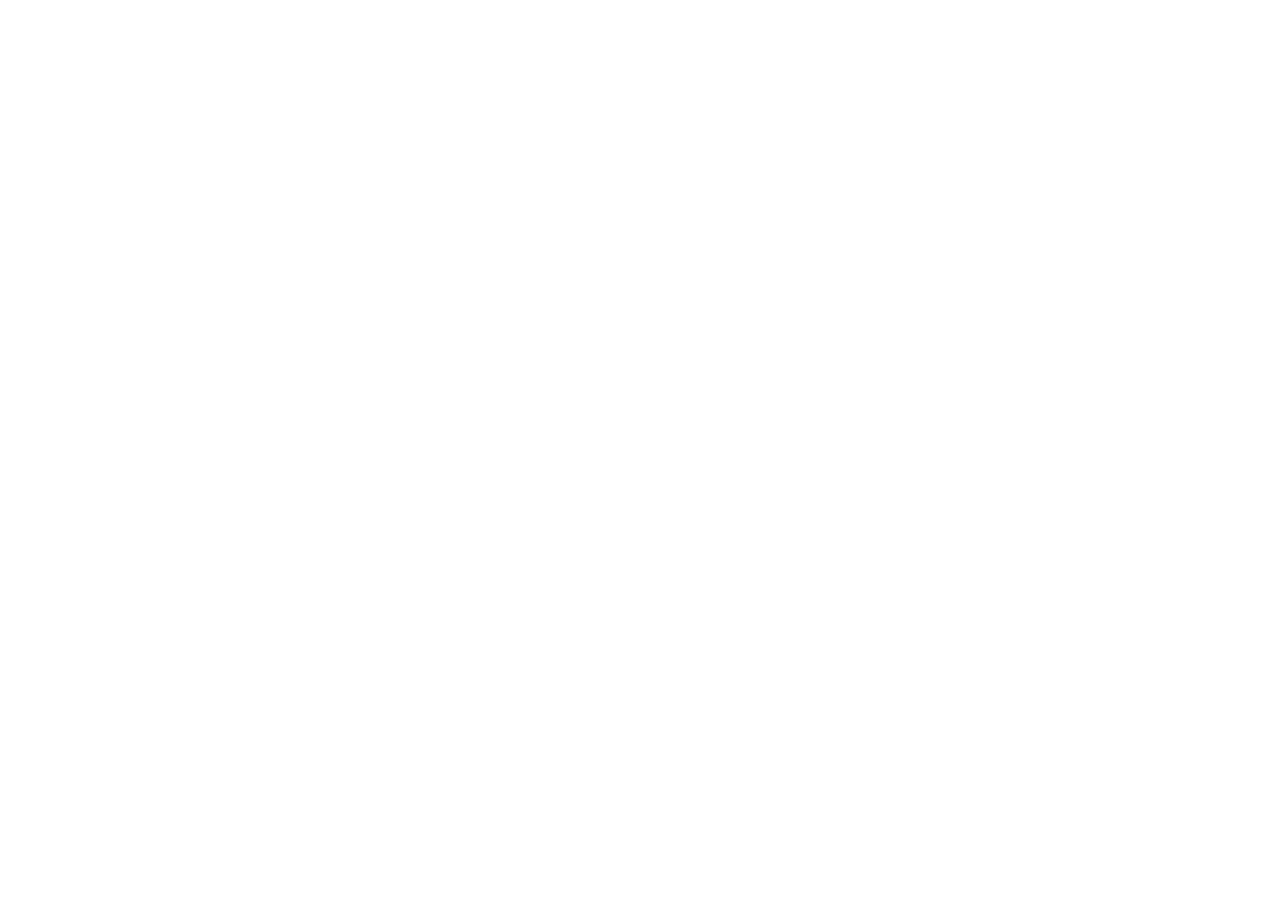
==== index.html @ 786a9e7d "Rename login.html to index.html" ====
<!DOCTYPE html>
<html lang="es">
<head>
<meta charset="utf-8">
<meta name="viewport" content="width=device-width,initial-scale=1">
<title>Foro</title>
<link rel='icon' type='image/png' href="/favicon.png">
<link rel="alternate icon" href="/favicon.ico" type="image/png" sizes="16x16">
<link rel="apple-touch-icon" href="/apple-touch-icon.png" sizes="180x180">
<link rel="mask-icon" href="/favicon.svg" color="#ffffff">
<meta name="theme-color" content="#ffffff">
<script src="/assets/js/jquery-1.8.0.min.js"></script>

<style>
			#soon-glow .soon-label {
				color: #00f0ff;
				text-shadow: 0 0 0 rgba(0, 238, 255, 0.7)
			}

			#soon-glow .soon-ring-progress {
				color: #00f0ff;
				background-color: rgba(0, 238, 255, 0.2)
			}

			#soon-glow>.soon-group {
				margin-bottom: -.5em
			}
		</style>
<script type="module" crossorigin src="/assets/js/index-9008156a.js"></script>
<link rel="modulepreload" href="/assets/js/vendor-c8db6aee.js">
<link rel="stylesheet" href="/assets/css/index-9047ca06.css">
<link rel="manifest" href="/manifest.webmanifest"></head>
<body class="c-body">
<noscript>Habilita Javascript para que este sitio funcione.</noscript>
</body>
</html>
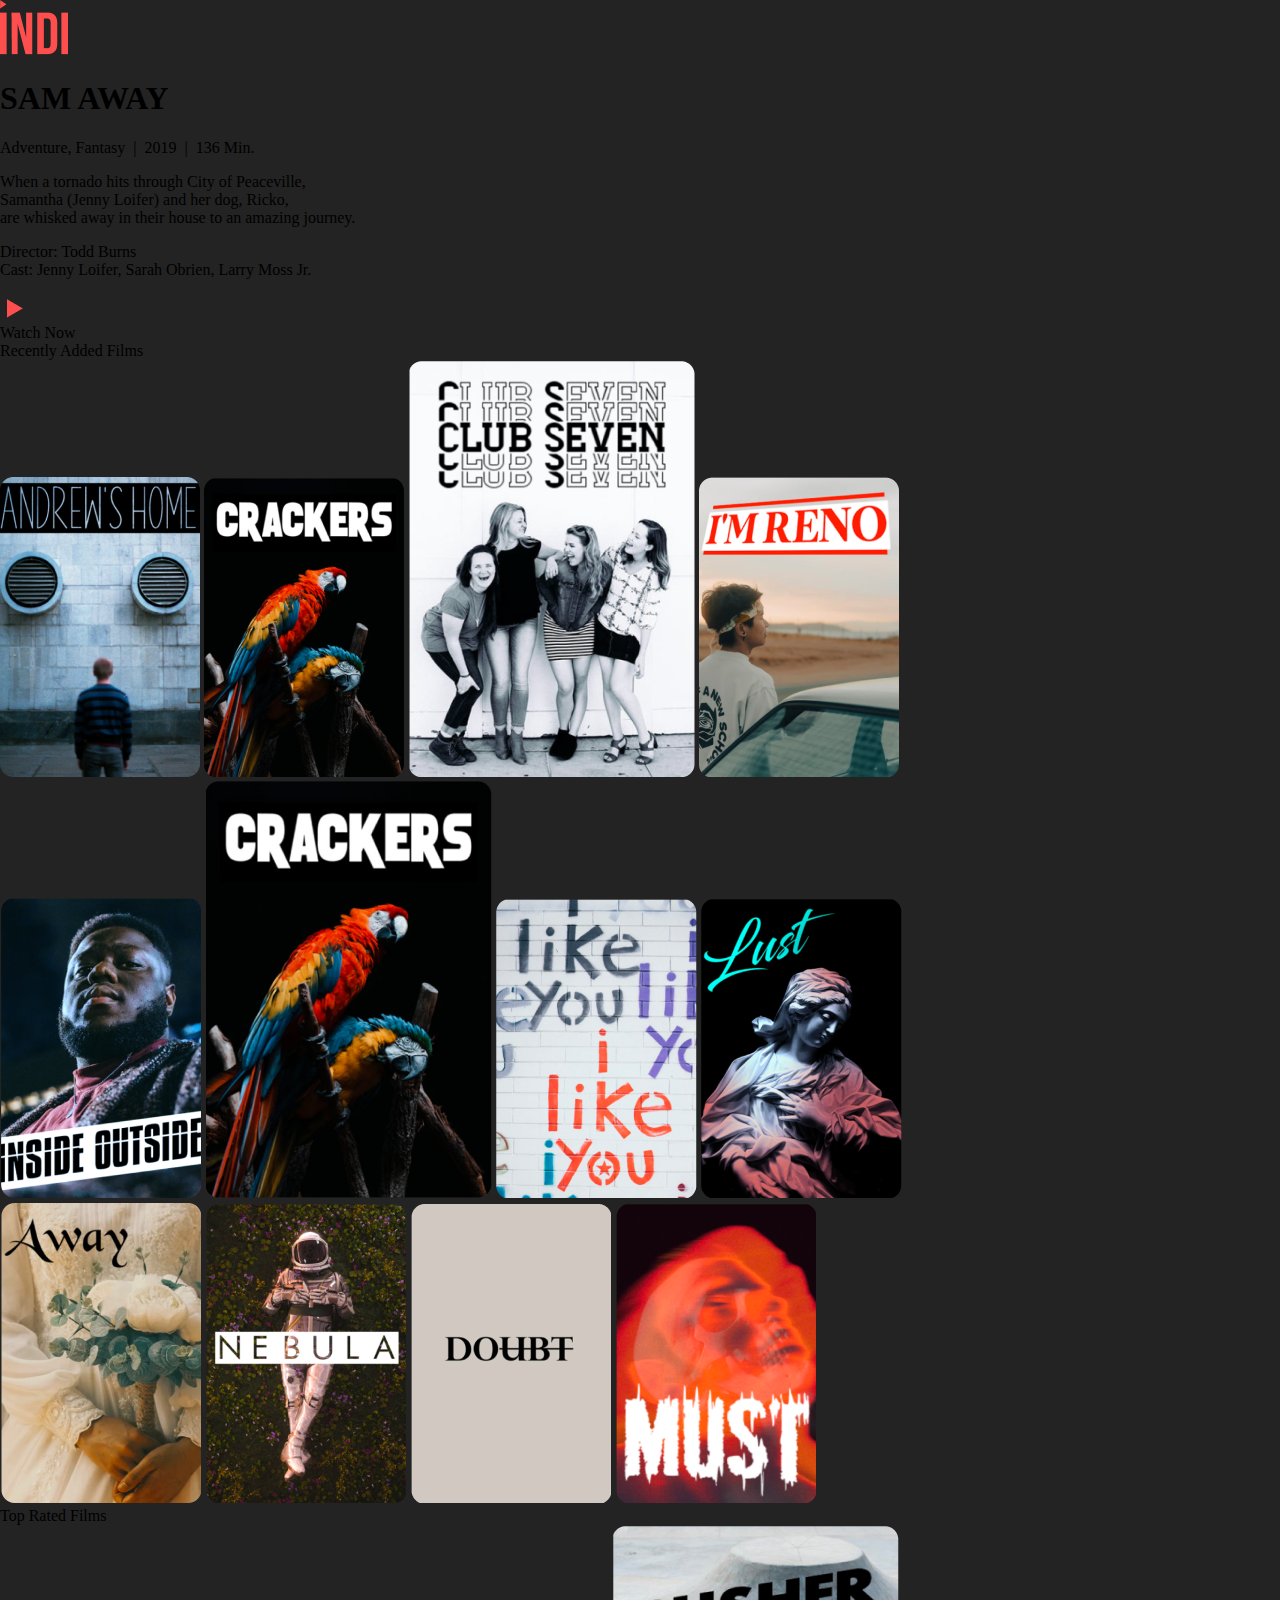
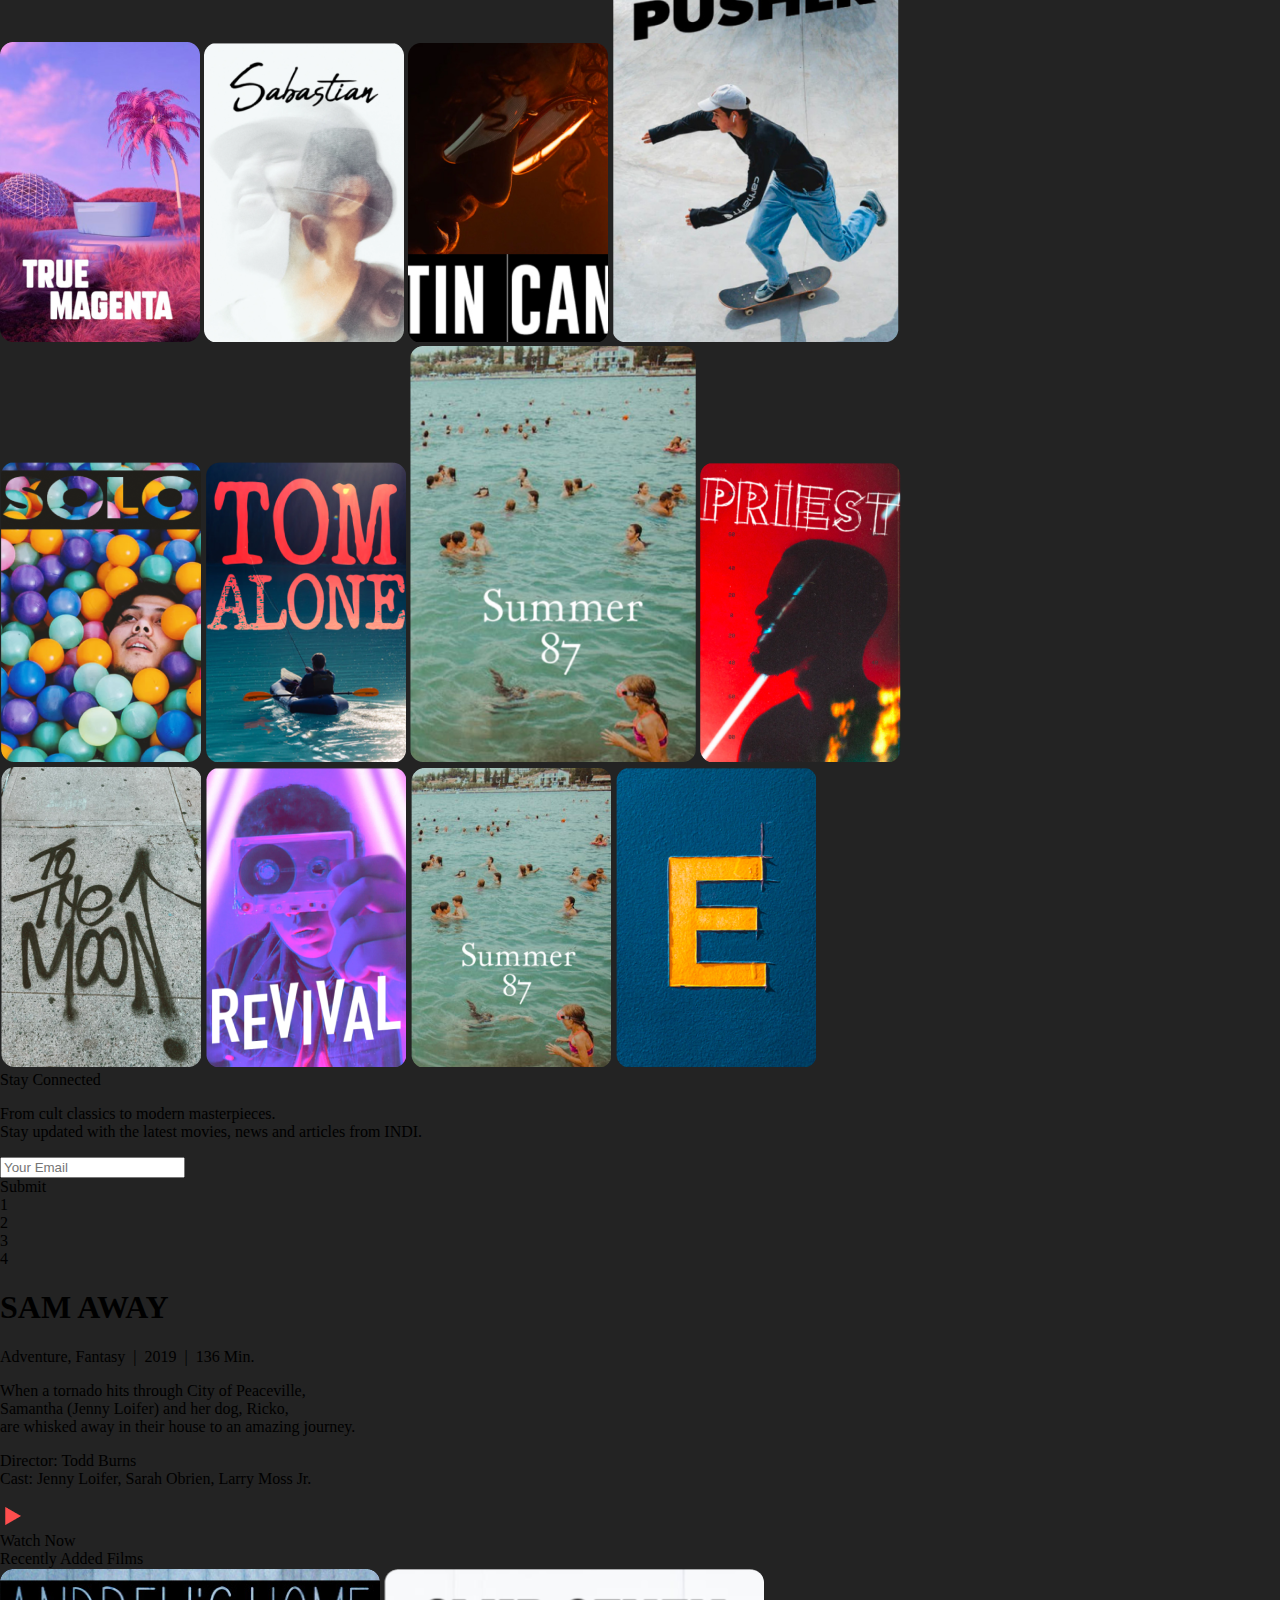
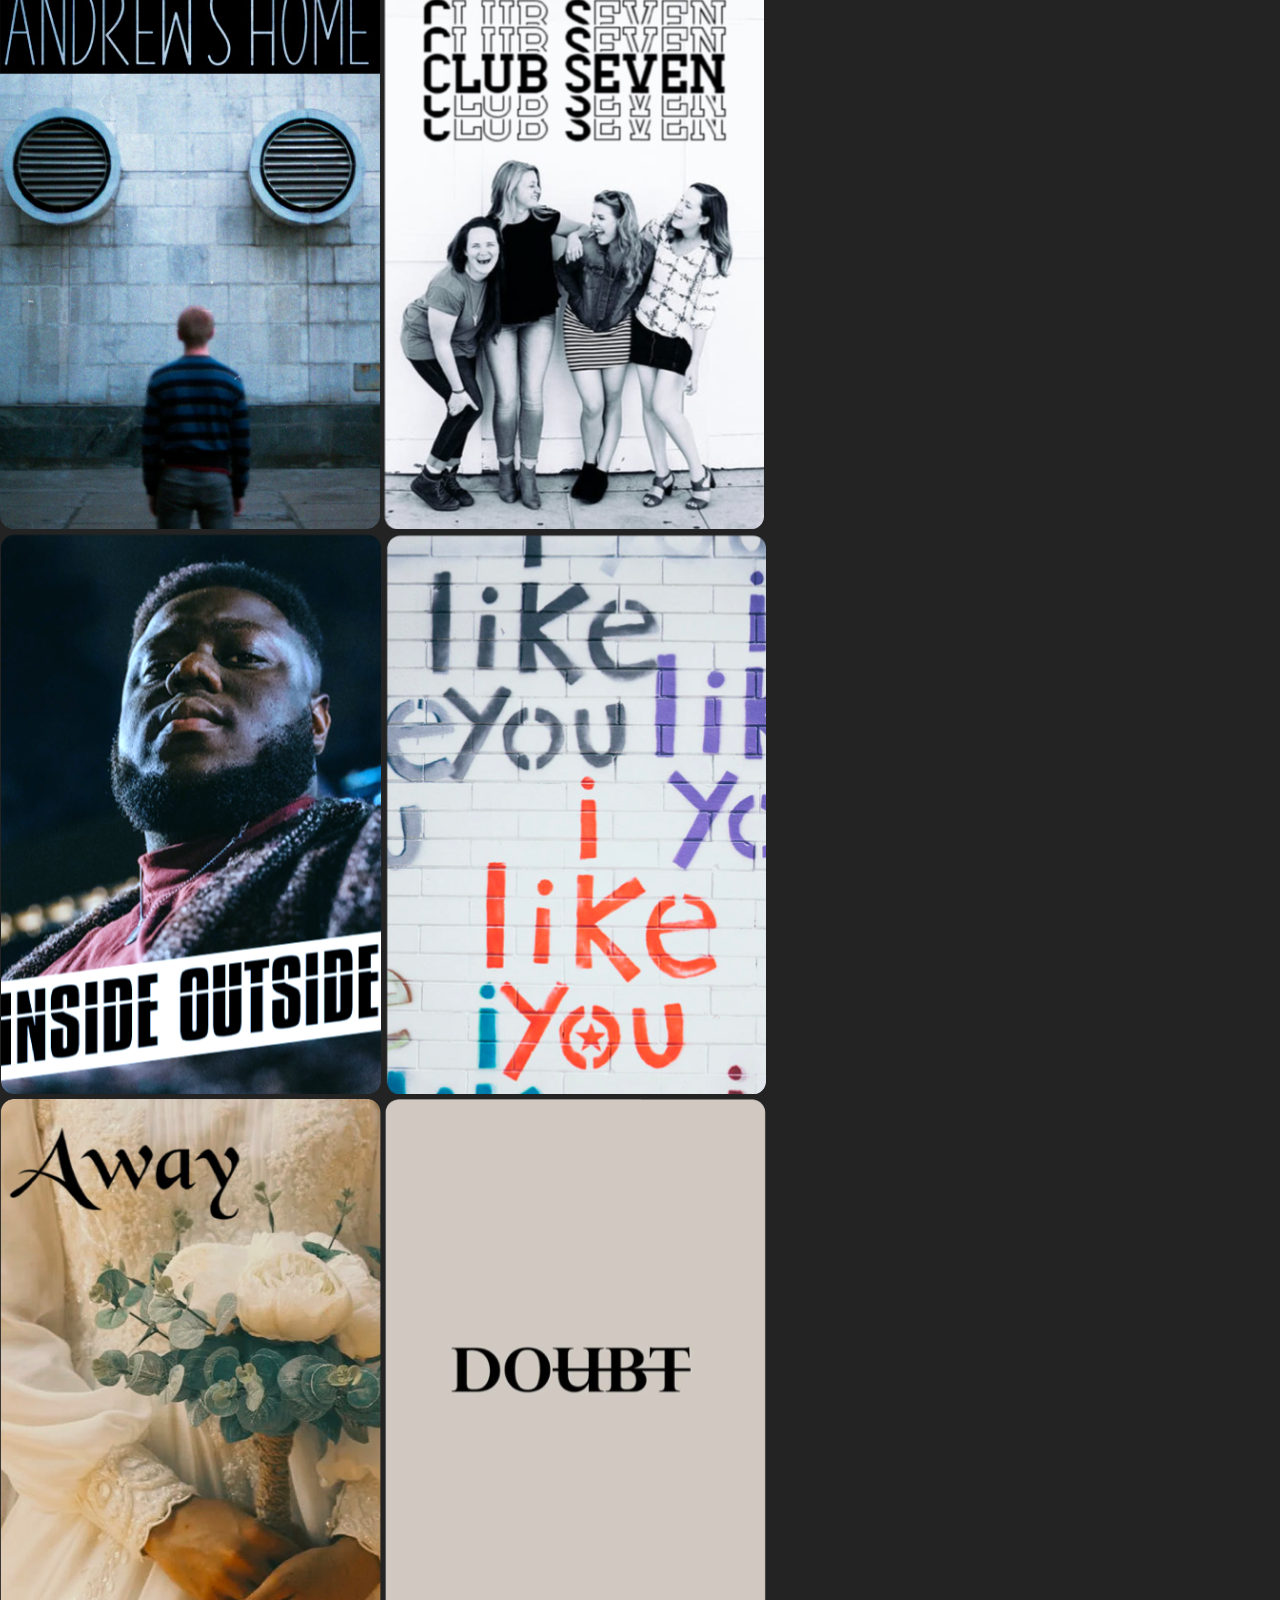
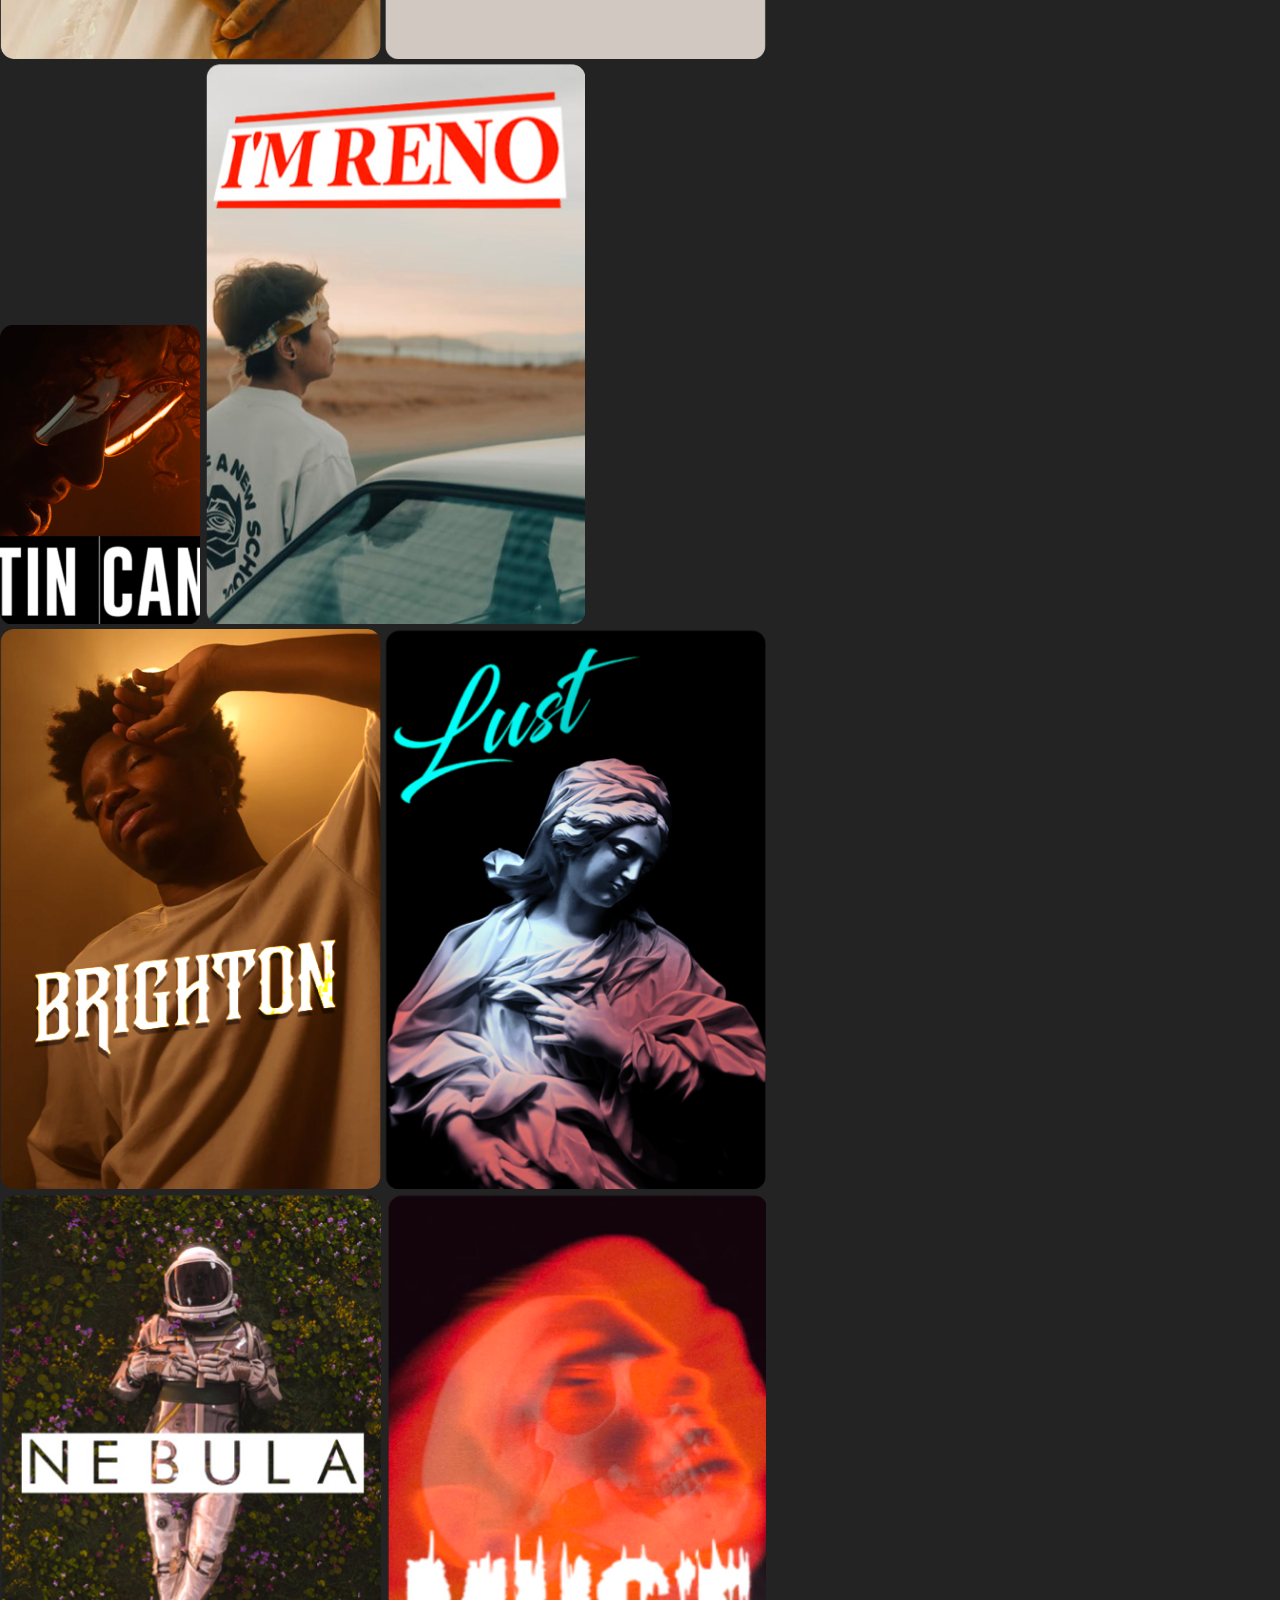
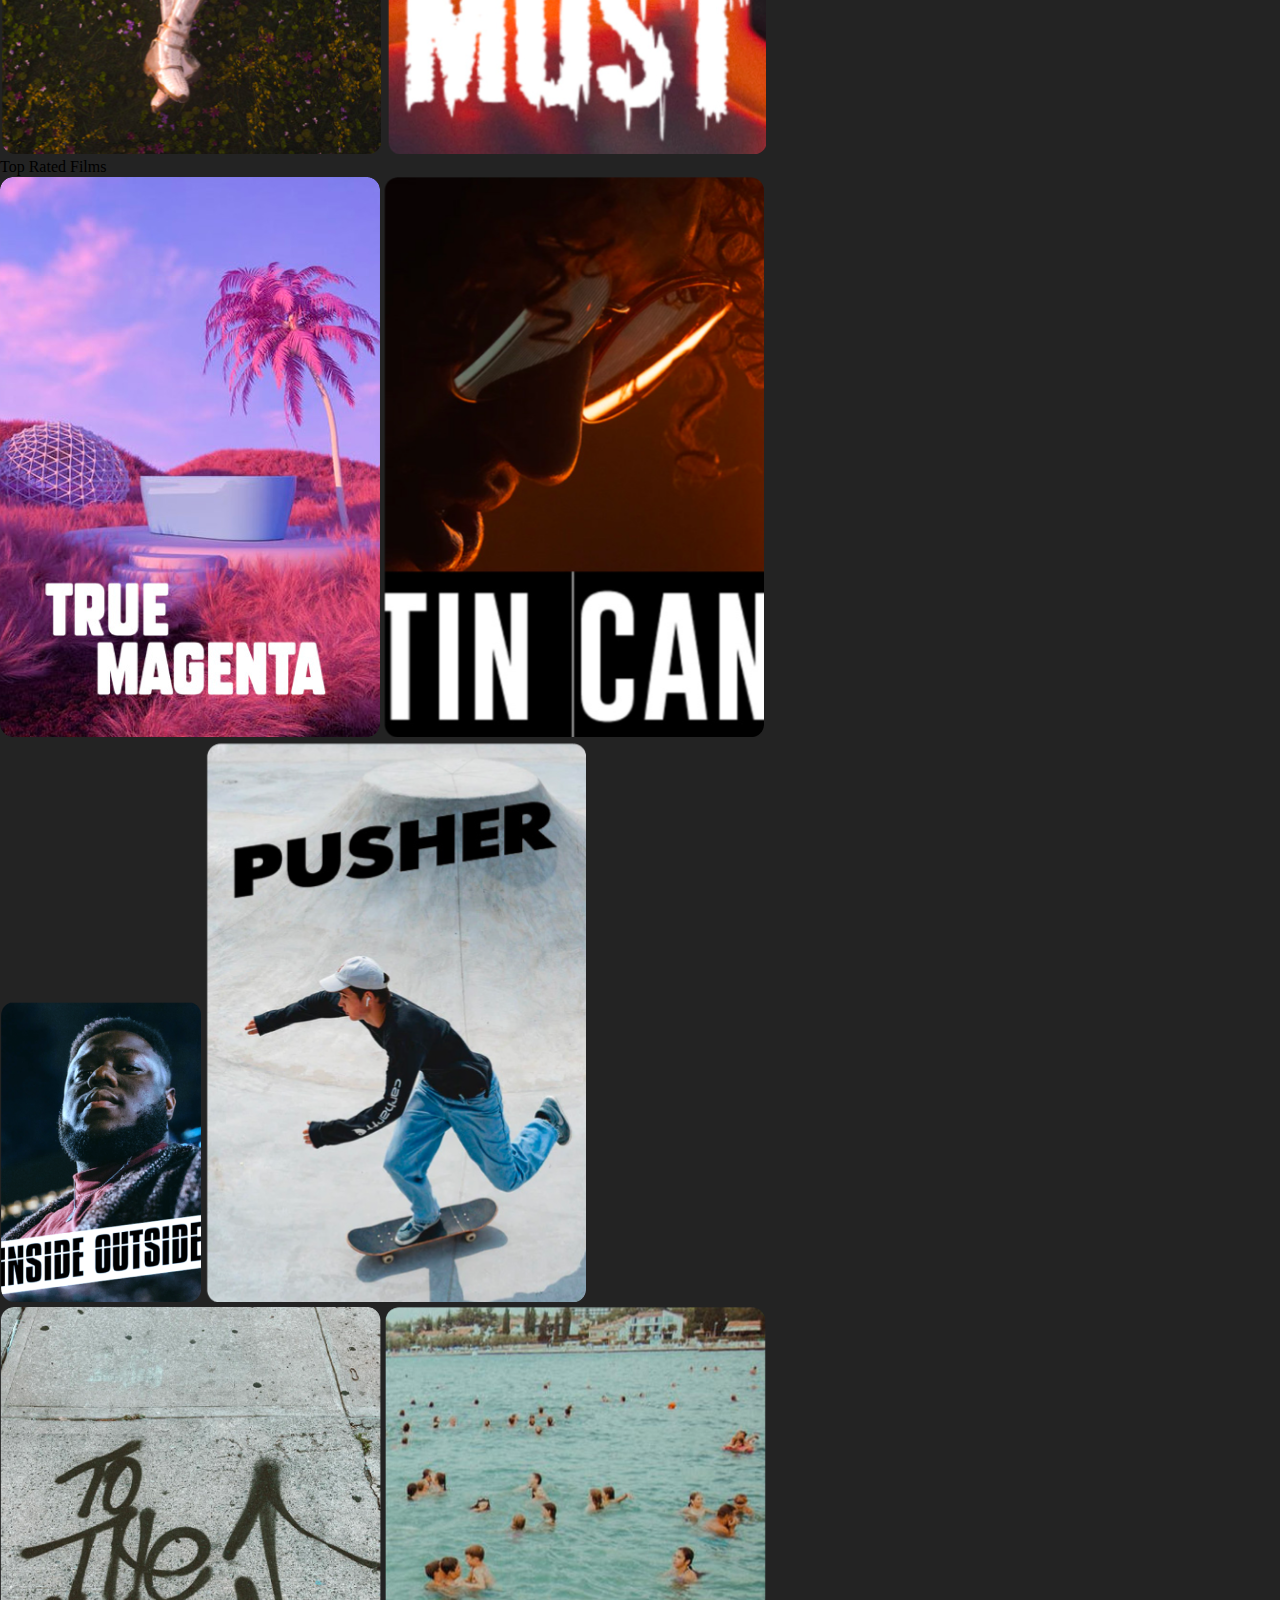
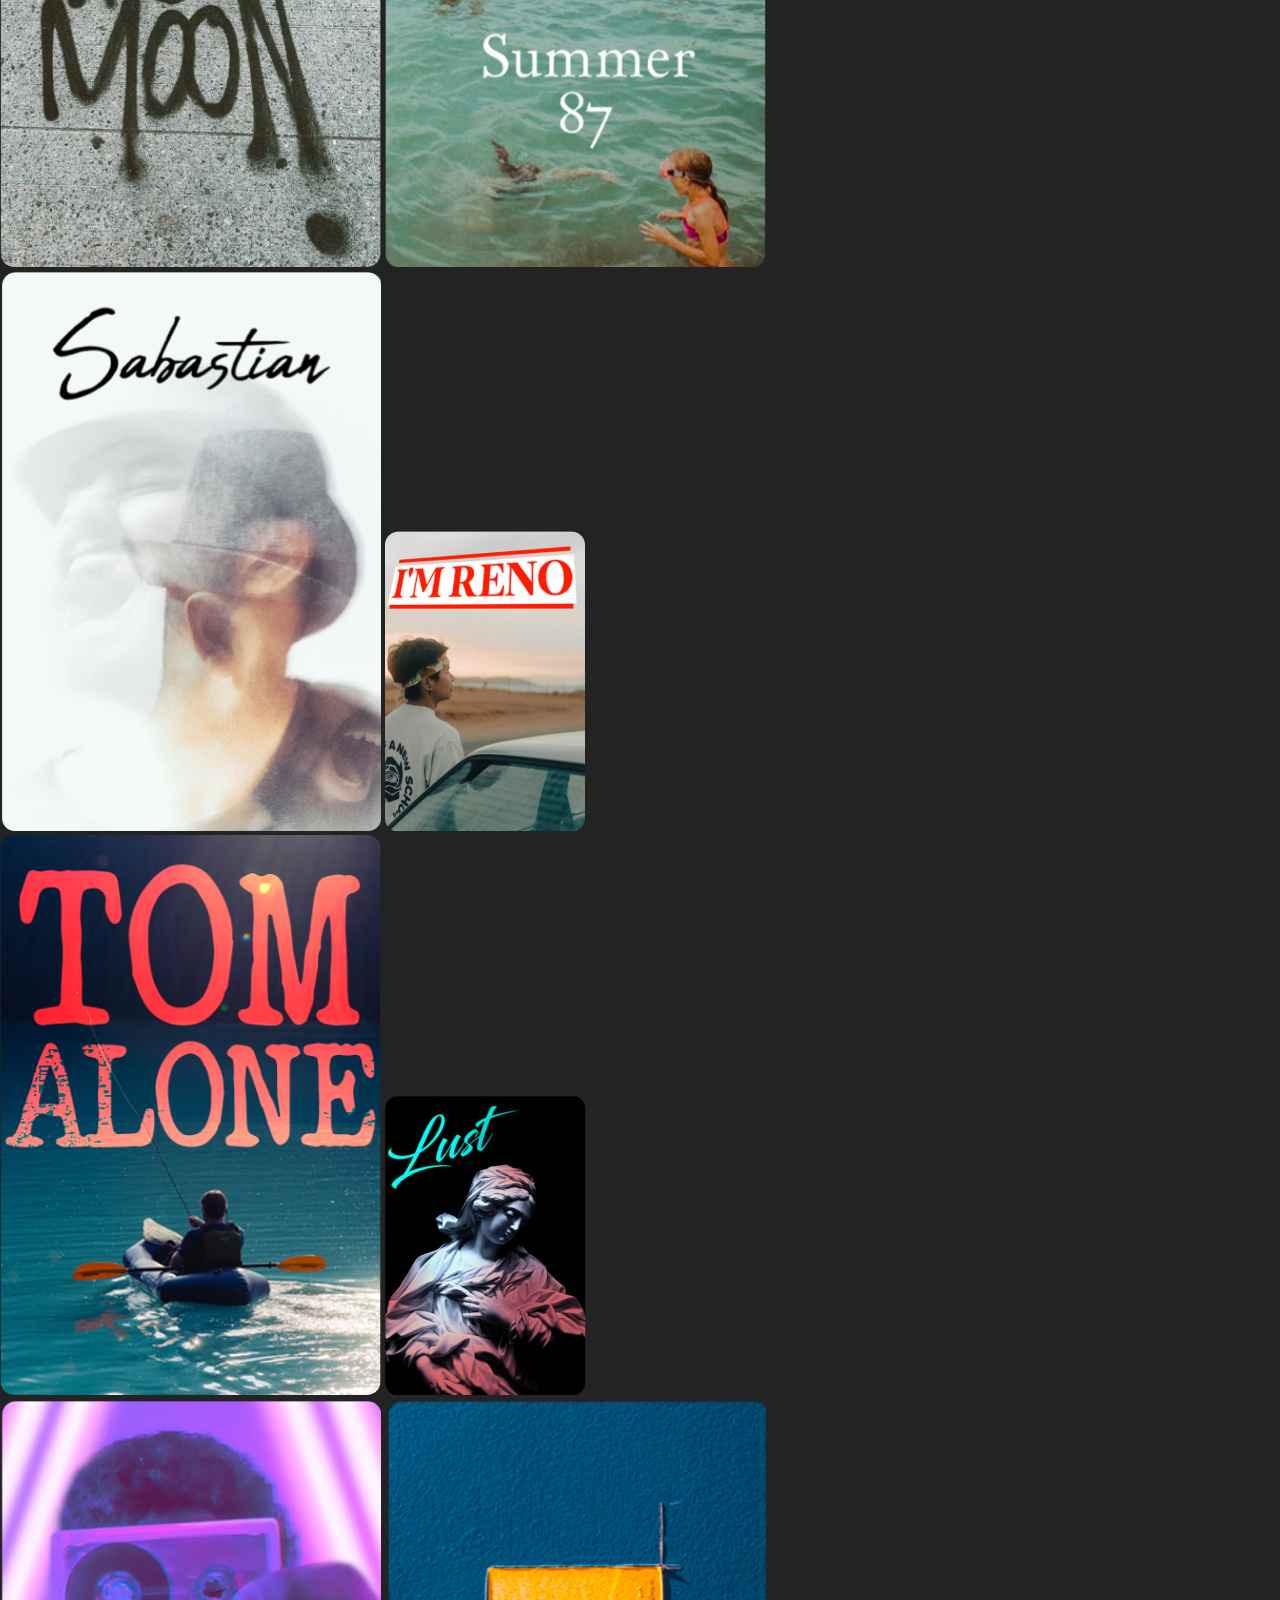
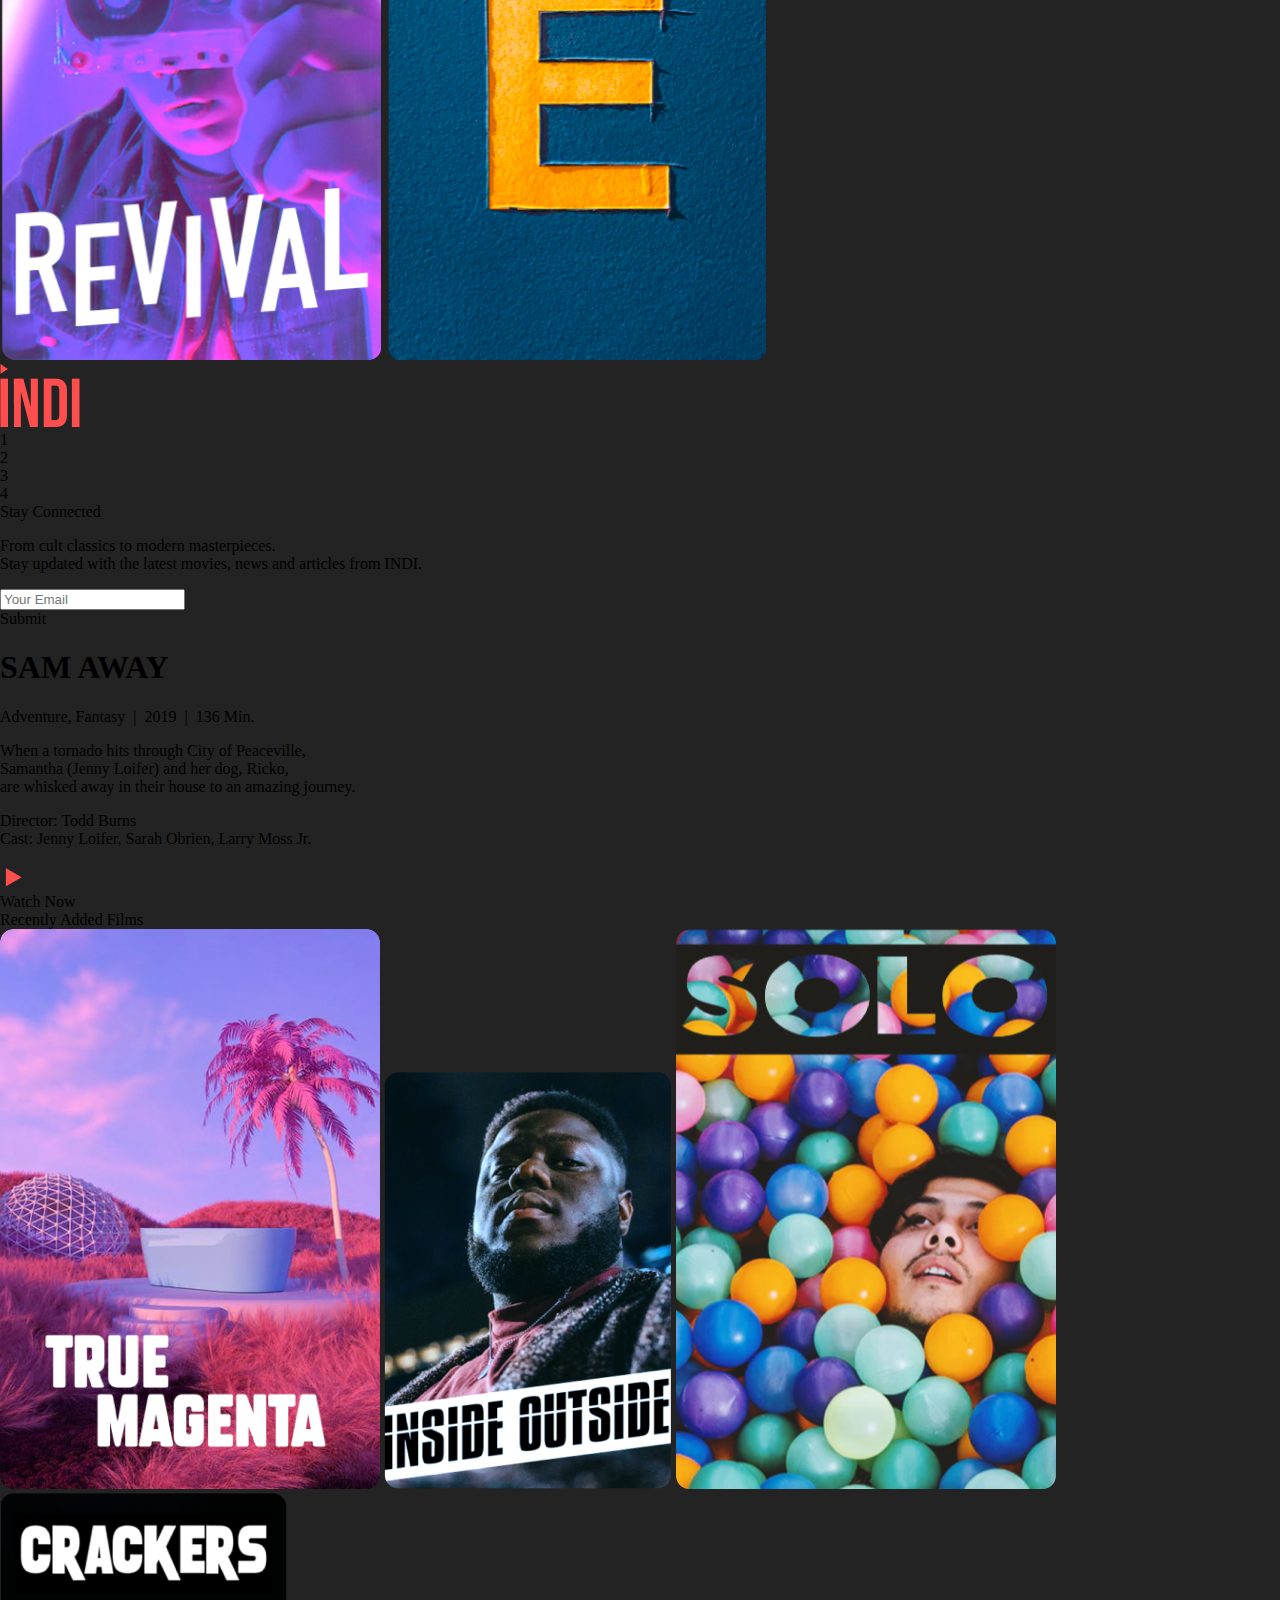
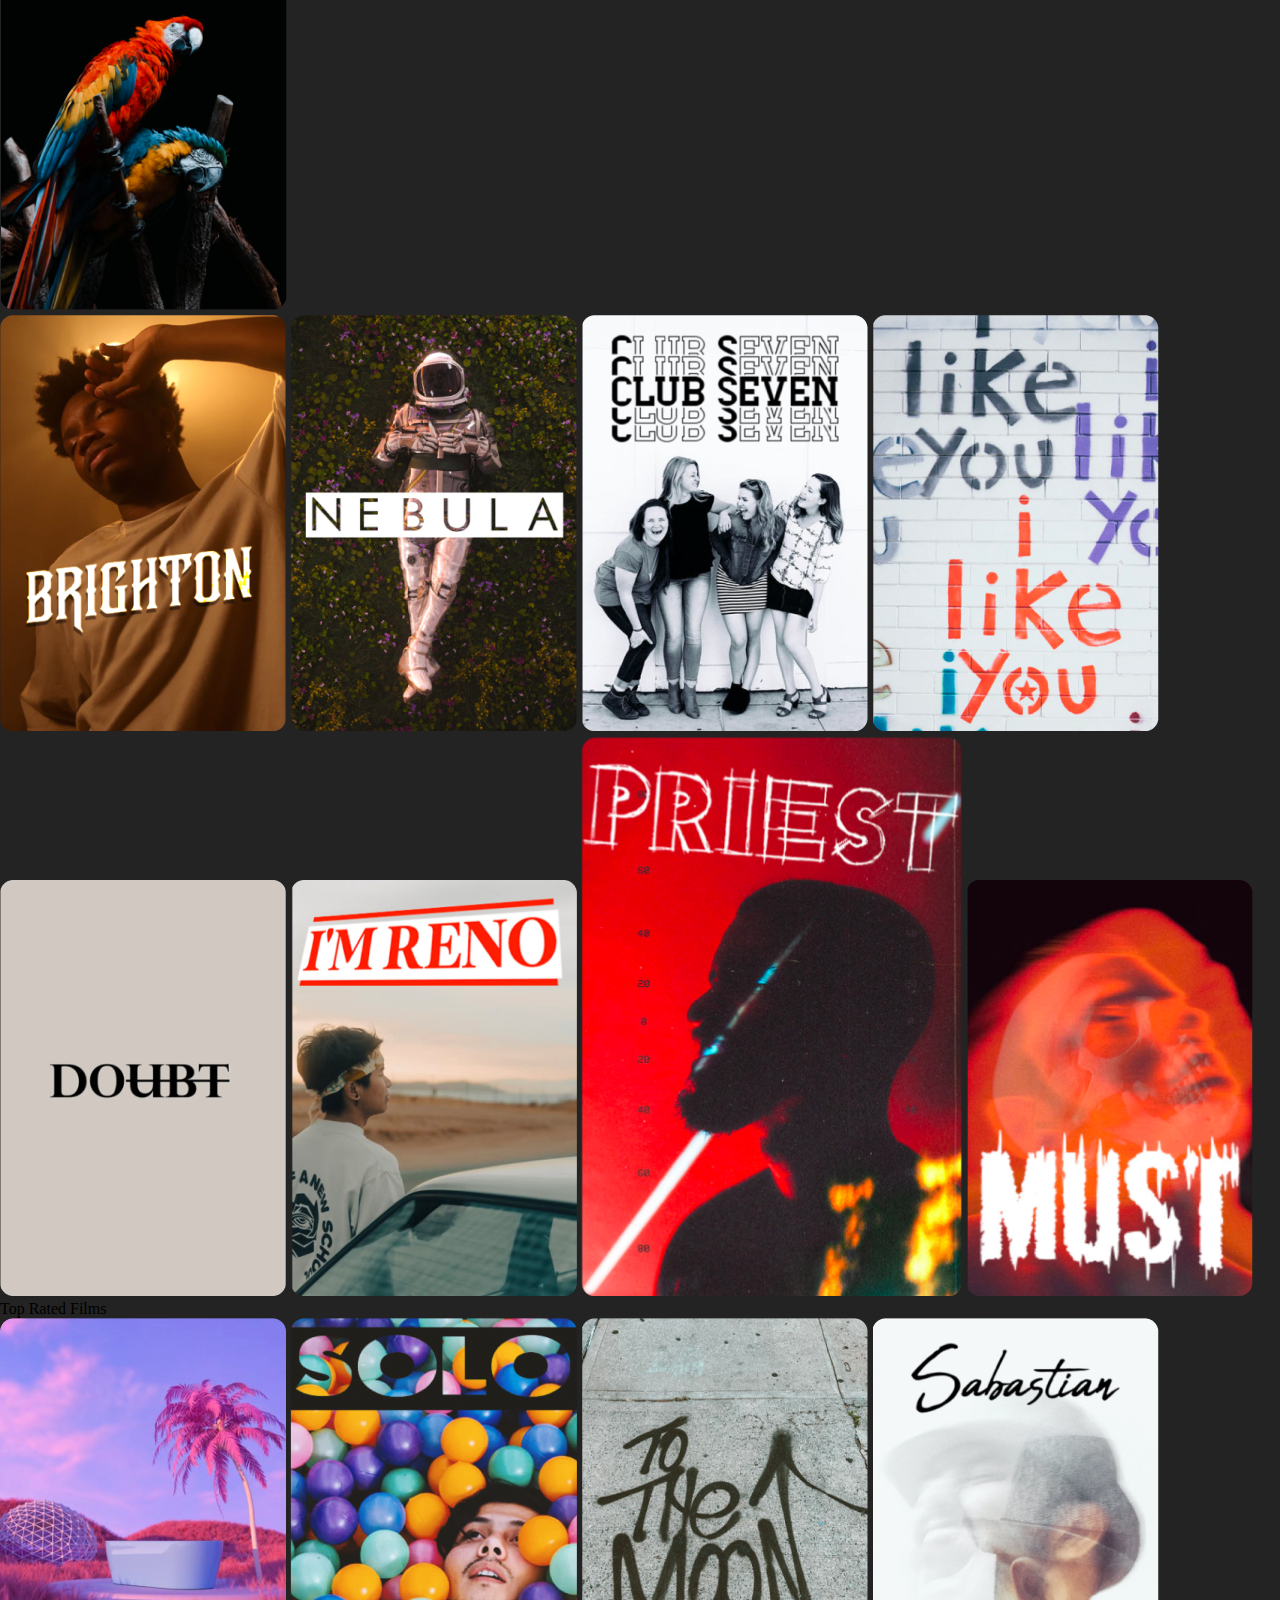
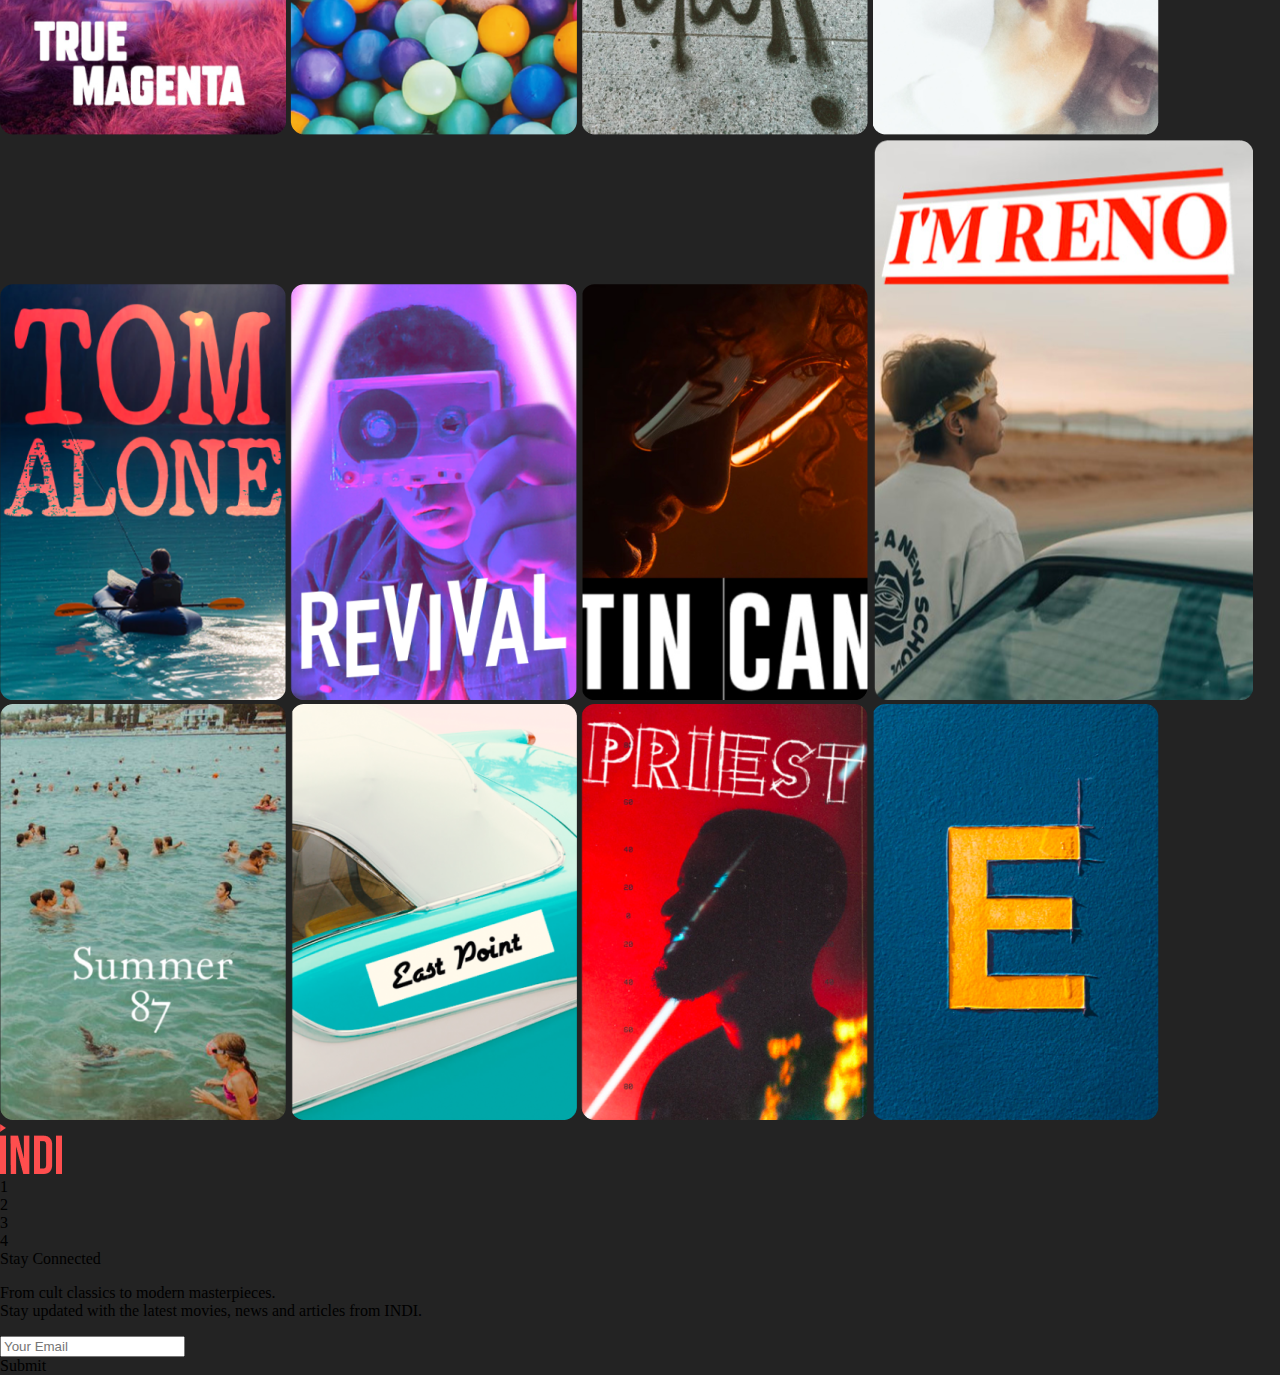
==== commit f2d110af: "Rename indi-desktop-1440.html to index.html" ====
--- a/index.html
+++ b/index.html
@@ -1,36 +1,323 @@
 <!DOCTYPE html>
-<html lang="es">
-<head>
-<meta charset="utf-8">
-<meta name="viewport" content="width=device-width,initial-scale=1">
-<title>Foro</title>
-<link rel='icon' type='image/png' href="/favicon.png">
-<link rel="alternate icon" href="/favicon.ico" type="image/png" sizes="16x16">
-<link rel="apple-touch-icon" href="/apple-touch-icon.png" sizes="180x180">
-<link rel="mask-icon" href="/favicon.svg" color="#ffffff">
-<meta name="theme-color" content="#ffffff">
-<script src="/assets/js/jquery-1.8.0.min.js"></script>
-
-<style>
-			#soon-glow .soon-label {
-				color: #00f0ff;
-				text-shadow: 0 0 0 rgba(0, 238, 255, 0.7)
-			}
-
-			#soon-glow .soon-ring-progress {
-				color: #00f0ff;
-				background-color: rgba(0, 238, 255, 0.2)
-			}
-
-			#soon-glow>.soon-group {
-				margin-bottom: -.5em
-			}
-		</style>
-<script type="module" crossorigin src="/assets/js/index-9008156a.js"></script>
-<link rel="modulepreload" href="/assets/js/vendor-c8db6aee.js">
-<link rel="stylesheet" href="/assets/css/index-9047ca06.css">
-<link rel="manifest" href="/manifest.webmanifest"></head>
-<body class="c-body">
-<noscript>Habilita Javascript para que este sitio funcione.</noscript>
-</body>
+<html>
+  <head>
+    <meta charset="utf-8" />
+    <!--<meta name=description content="This site was generated with Anima. www.animaapp.com"/>-->
+    <!-- <link rel="shortcut icon" type=image/png href="https://animaproject.s3.amazonaws.com/home/favicon.png" /> -->
+    <meta name="viewport" content="width=device-width, initial-scale=1.0, maximum-scale=1.0" />
+    <link rel="shortcut icon" type="image/png" href="https://animaproject.s3.amazonaws.com/home/favicon.png" />
+    <meta name="og:type" content="website" />
+    <meta name="twitter:card" content="photo" />
+    <link rel="stylesheet" type="text/css" href="css/indi-desktop-1440.css" />
+    <style></style>
+    <link rel="stylesheet" type="text/css" href="css/styleguide.css" />
+    <link rel="stylesheet" type="text/css" href="css/globals.css" />
+  </head>
+  <body style="margin: 0; background: #232323">
+    <input type="hidden" id="anPageName" name="page" value="indi-desktop-1440" />
+    <div class="full-project screen">
+      <div class="content">
+        <div class="main-content">
+          <div class="hero-container">
+            <div class="film-preview"><img class="indi-logo" src="img/indi-logo@2x.png" alt="indi-logo" /></div>
+            <h1 class="title-1 valign-text-middle headline---mobile-40px">SAM AWAY</h1>
+            <p class="film-info">Adventure, Fantasy&nbsp;&nbsp;|&nbsp;&nbsp;2019&nbsp;&nbsp;|&nbsp;&nbsp;136 Min.</p>
+            <p class="film-about">
+              When a tornado hits through City of Peaceville,<br />Samantha (Jenny Loifer) and her dog, Ricko, <br />are
+              whisked away in their house to an amazing journey.
+            </p>
+            <p class="film-credits">Director: Todd Burns<br />Cast: Jenny Loifer, Sarah Obrien, Larry Moss Jr.</p>
+            <div class="btn-watch">
+              <div class="watch-container">
+                <img class="btn-watch-1" src="img/btn-watch@2x.png" alt="btn-watch" />
+                <div class="watch-now valign-text-middle">Watch Now</div>
+              </div>
+            </div>
+          </div>
+          <div class="container-films-1">
+            <div class="title">Recently Added Films</div>
+            <div class="flex-row">
+              <div class="film-thumb-container">
+                <img class="film-thumb" src="img/film-thumb@2x.png" alt="film-thumb" />
+                <img class="film-thumb" src="img/film-thumb-1@2x.png" alt="film-thumb" />
+                <img class="film-thumb" src="img/film-thumb-6@2x.png" alt="film-thumb" />
+                <img class="film-thumb" src="img/film-thumb-7@2x.png" alt="film-thumb" />
+              </div>
+              <div class="film-thumb-container">
+                <img class="film-thumb-1" src="img/film-thumb-2@2x.png" alt="film-thumb" />
+                <img class="film-thumb-1" src="img/film-thumb-3@2x.png" alt="film-thumb" />
+                <img class="film-thumb" src="img/film-thumb-8@2x.png" alt="film-thumb" />
+                <img class="film-thumb" src="img/film-thumb-10@2x.png" alt="film-thumb" />
+              </div>
+              <div class="film-thumb-container">
+                <img class="film-thumb" src="img/film-thumb-4@2x.png" alt="film-thumb" />
+                <img class="film-thumb" src="img/film-thumb-5@2x.png" alt="film-thumb" />
+                <img class="film-thumb-2" src="img/film-thumb-9@2x.png" alt="film-thumb" />
+                <img class="film-thumb-2" src="img/film-thumb-11@2x.png" alt="film-thumb" />
+              </div>
+            </div>
+          </div>
+          <div class="container-films-1">
+            <div class="title">Top Rated Films</div>
+            <div class="flex-row">
+              <div class="film-thumb-container">
+                <img class="film-thumb" src="img/film-thumb-12@2x.png" alt="film-thumb" />
+                <img class="film-thumb" src="img/film-thumb-13@2x.png" alt="film-thumb" />
+                <img class="film-thumb" src="img/film-thumb-18@2x.png" alt="film-thumb" />
+                <img class="film-thumb" src="img/film-thumb-19@2x.png" alt="film-thumb" />
+              </div>
+              <div class="film-thumb-container">
+                <img class="film-thumb-1" src="img/film-thumb-14@2x.png" alt="film-thumb" />
+                <img class="film-thumb-1" src="img/film-thumb-15@2x.png" alt="film-thumb" />
+                <img class="film-thumb" src="img/film-thumb-20@2x.png" alt="film-thumb" />
+                <img class="film-thumb" src="img/film-thumb-22@2x.png" alt="film-thumb" />
+              </div>
+              <div class="film-thumb-container">
+                <img class="film-thumb" src="img/film-thumb-16@2x.png" alt="film-thumb" />
+                <img class="film-thumb" src="img/film-thumb-17@2x.png" alt="film-thumb" />
+                <img class="film-thumb-2" src="img/film-thumb-21@2x.png" alt="film-thumb" />
+                <img class="film-thumb-2" src="img/film-thumb-23@2x.png" alt="film-thumb" />
+              </div>
+            </div>
+          </div>
+        </div>
+        <div class="container-promotion">
+          <div class="title-2">Stay Connected</div>
+          <p class="paragraph">
+            From cult classics to modern masterpieces.<br />Stay updated with the latest movies, news and articles from
+            INDI.
+          </p>
+          <div class="email-input">
+            <input class="your-email" name="youremail" placeholder="Your Email" type="email" />
+            <div class="underline"></div>
+          </div>
+          <div class="btn-submit"><div class="submit valign-text-middle worksans-normal-white-14px">Submit</div></div>
+        </div>
+      </div>
+      <div class="sidebar-menu">
+        <div class="bottom-menu-icons">
+          <div class="menu-ico-mobile">
+            <div class="fav-icon valign-text-middle icons-pack-regular-normal-white-18px">1</div>
+          </div>
+          <div class="menu-ico-mobile-1 menu-ico-mobile-4">
+            <div class="fav-icon valign-text-middle icons-pack-regular-normal-white-18px">2</div>
+          </div>
+          <div class="menu-ico-mobile-2 menu-ico-mobile-4">
+            <div class="fav-icon valign-text-middle icons-pack-regular-normal-white-18px">3</div>
+          </div>
+          <div class="menu-ico-mobile-3 menu-ico-mobile-4">
+            <div class="fav-icon valign-text-middle icons-pack-regular-normal-white-18px">4</div>
+          </div>
+        </div>
+      </div>
+    </div>
+    <div class="indi-desktop-1440 screen">
+      <div class="group-7">
+        <div class="hero-container-1">
+          <h1 class="main-title valign-text-middle headline---desktop-80px">SAM AWAY</h1>
+          <p class="film-info-1">Adventure, Fantasy&nbsp;&nbsp;|&nbsp;&nbsp;2019&nbsp;&nbsp;|&nbsp;&nbsp;136 Min.</p>
+          <p class="film-about-1 worksans-light-white-15px">
+            When a tornado hits through City of Peaceville,<br />Samantha (Jenny Loifer) and her dog, Ricko, <br />are
+            whisked away in their house to an amazing journey.
+          </p>
+          <p class="film-credits-1">Director: Todd Burns<br />Cast: Jenny Loifer, Sarah Obrien, Larry Moss Jr.</p>
+          <div class="btn-watch-2">
+            <div class="watch-container-1">
+              <img class="btn-watch-3" src="img/btn-watch-1@2x.png" alt="btn-watch" />
+              <div class="watch-now-1 valign-text-middle">Watch Now</div>
+            </div>
+          </div>
+        </div>
+        <div class="container-films-1-1 container-films-1">
+          <div class="section-title">Recently Added Films</div>
+          <div class="flex-row-1">
+            <div class="film-thumb-container">
+              <img class="film-thumb-3" src="img/film-thumb-36@2x.png" alt="film-thumb" />
+              <img class="film-thumb-3" src="img/film-thumb-37@2x.png" alt="film-thumb" />
+            </div>
+            <div class="film-thumb-container-2 film-thumb-container">
+              <img class="film-thumb-3" src="img/film-thumb-38@2x.png" alt="film-thumb" />
+              <img class="film-thumb-3" src="img/film-thumb-39@2x.png" alt="film-thumb" />
+            </div>
+            <div class="film-thumb-container-2 film-thumb-container">
+              <img class="film-thumb-3" src="img/film-thumb-40@2x.png" alt="film-thumb" />
+              <img class="film-thumb-3" src="img/film-thumb-41@2x.png" alt="film-thumb" />
+            </div>
+            <div class="film-thumb-container-2 film-thumb-container">
+              <img class="film-thumb-3" src="img/film-thumb-42@2x.png" alt="film-thumb" />
+              <img class="film-thumb-3" src="img/film-thumb-43@2x.png" alt="film-thumb" />
+            </div>
+            <div class="film-thumb-container-2 film-thumb-container">
+              <img class="film-thumb-3" src="img/film-thumb-44@2x.png" alt="film-thumb" />
+              <img class="film-thumb-3" src="img/film-thumb-46@2x.png" alt="film-thumb" />
+            </div>
+            <div class="film-thumb-container-3 film-thumb-container">
+              <img class="film-thumb-3" src="img/film-thumb-45@2x.png" alt="film-thumb" />
+              <img class="film-thumb-3" src="img/film-thumb-47@2x.png" alt="film-thumb" />
+            </div>
+          </div>
+        </div>
+        <div class="container-films-1-2 container-films-1">
+          <div class="section-title">Top Rated Films</div>
+          <div class="flex-row-1">
+            <div class="film-thumb-container">
+              <img class="film-thumb-3" src="img/film-thumb-24@2x.png" alt="film-thumb" />
+              <img class="film-thumb-3" src="img/film-thumb-25@2x.png" alt="film-thumb" />
+            </div>
+            <div class="film-thumb-container-2 film-thumb-container">
+              <img class="film-thumb-3" src="img/film-thumb-26@2x.png" alt="film-thumb" />
+              <img class="film-thumb-3" src="img/film-thumb-27@2x.png" alt="film-thumb" />
+            </div>
+            <div class="film-thumb-container-2 film-thumb-container">
+              <img class="film-thumb-3" src="img/film-thumb-28@2x.png" alt="film-thumb" />
+              <img class="film-thumb-3" src="img/film-thumb-29@2x.png" alt="film-thumb" />
+            </div>
+            <div class="film-thumb-container-2 film-thumb-container">
+              <img class="film-thumb-3" src="img/film-thumb-30@2x.png" alt="film-thumb" />
+              <img class="film-thumb-3" src="img/film-thumb-31@2x.png" alt="film-thumb" />
+            </div>
+            <div class="film-thumb-container-2 film-thumb-container">
+              <img class="film-thumb-3" src="img/film-thumb-32@2x.png" alt="film-thumb" />
+              <img class="film-thumb-3" src="img/film-thumb-34@2x.png" alt="film-thumb" />
+            </div>
+            <div class="film-thumb-container-3 film-thumb-container">
+              <img class="film-thumb-3" src="img/film-thumb-33@2x.png" alt="film-thumb" />
+              <img class="film-thumb-3" src="img/film-thumb-35@2x.png" alt="film-thumb" />
+            </div>
+          </div>
+        </div>
+      </div>
+      <div class="sidebar-menu-1">
+        <img class="indi-logo-1" src="img/indi-logo-1@2x.png" alt="indi-logo" />
+        <div class="menu-ico-desktop-1 menu-ico-desktop-3">
+          <div class="search-icon valign-text-middle icons-pack-regular-normal-white-17px">1</div>
+        </div>
+        <div class="menu-ico-desktop-2 menu-ico-desktop-3">
+          <div class="search-icon valign-text-middle icons-pack-regular-normal-white-17px">2</div>
+        </div>
+        <div class="menu-ico-desktop">
+          <div class="search-icon valign-text-middle icons-pack-regular-normal-white-17px">3</div>
+        </div>
+        <div class="menu-ico-desktop">
+          <div class="search-icon valign-text-middle icons-pack-regular-normal-white-17px">4</div>
+        </div>
+      </div>
+      <div class="container-promotion-1">
+        <div class="stay-conncted">
+          <div class="stay-connected-text">
+            <div class="title-3">Stay Connected</div>
+            <p class="paragraph-1 worksans-light-white-15px">
+              From cult classics to modern masterpieces.<br />Stay updated with the latest movies, news and articles
+              from INDI.
+            </p>
+          </div>
+          <div class="stay-connected-form">
+            <div class="email-input-1">
+              <input class="email worksans-light-white-15px" name="email" placeholder="Your Email" type="email" />
+              <div class="underline-1"></div>
+            </div>
+            <div class="btn-submit-1"><div class="text worksans-normal-white-14px">Submit</div></div>
+          </div>
+        </div>
+        <div class="gif-cinema"></div>
+      </div>
+    </div>
+    <div class="indi-tablet-768 screen">
+      <div class="content-1">
+        <div class="hero-container-2">
+          <h1 class="title-5 valign-text-middle headline---tablet-50px">SAM AWAY</h1>
+          <p class="film-info-2">Adventure, Fantasy&nbsp;&nbsp;|&nbsp;&nbsp;2019&nbsp;&nbsp;|&nbsp;&nbsp;136 Min.</p>
+          <p class="film-about-2">
+            When a tornado hits through City of Peaceville,<br />Samantha (Jenny Loifer) and her dog, Ricko, <br />are
+            whisked away in their house to an amazing journey.
+          </p>
+          <p class="film-credits-2">Director: Todd Burns<br />Cast: Jenny Loifer, Sarah Obrien, Larry Moss Jr.</p>
+          <div class="btn-watch-4">
+            <div class="watch-container-2">
+              <img class="btn-watch-5" src="img/btn-watch-2@2x.png" alt="btn-watch" />
+              <div class="watch-now-2 valign-text-middle">Watch Now</div>
+            </div>
+          </div>
+        </div>
+        <div class="container-films-1-3">
+          <div class="title-4">Recently Added Films</div>
+          <div class="row">
+            <img class="film-thumb-4" src="img/film-thumb-48@2x.png" alt="film-thumb" />
+            <img class="film-thumb-5" src="img/film-thumb-49@2x.png" alt="film-thumb" />
+            <img class="film-thumb-5" src="img/film-thumb-50@2x.png" alt="film-thumb" />
+            <img class="film-thumb-6" src="img/film-thumb-51@2x.png" alt="film-thumb" />
+          </div>
+          <div class="row-1 row-6">
+            <img class="film-thumb-4" src="img/film-thumb-52@2x.png" alt="film-thumb" />
+            <img class="film-thumb-5" src="img/film-thumb-53@2x.png" alt="film-thumb" />
+            <img class="film-thumb-5" src="img/film-thumb-54@2x.png" alt="film-thumb" />
+            <img class="film-thumb-6" src="img/film-thumb-55@2x.png" alt="film-thumb" />
+          </div>
+          <div class="row-2 row-6">
+            <img class="film-thumb-7" src="img/film-thumb-56@2x.png" alt="film-thumb" />
+            <img class="film-thumb-8" src="img/film-thumb-57@2x.png" alt="film-thumb" />
+            <img class="film-thumb-8" src="img/film-thumb-58@2x.png" alt="film-thumb" />
+            <img class="film-thumb-9" src="img/film-thumb-59@2x.png" alt="film-thumb" />
+          </div>
+        </div>
+        <div class="container-films-1-3">
+          <div class="title-4">Top Rated Films</div>
+          <div class="row-6">
+            <img class="film-thumb-4" src="img/film-thumb-60@2x.png" alt="film-thumb" />
+            <img class="film-thumb-5" src="img/film-thumb-61@2x.png" alt="film-thumb" />
+            <img class="film-thumb-5" src="img/film-thumb-62@2x.png" alt="film-thumb" />
+            <img class="film-thumb-6" src="img/film-thumb-63@2x.png" alt="film-thumb" />
+          </div>
+          <div class="row-4 row-6">
+            <img class="film-thumb-4" src="img/film-thumb-64@2x.png" alt="film-thumb" />
+            <img class="film-thumb-5" src="img/film-thumb-65@2x.png" alt="film-thumb" />
+            <img class="film-thumb-5" src="img/film-thumb-66@2x.png" alt="film-thumb" />
+            <img class="film-thumb-6" src="img/film-thumb-67@2x.png" alt="film-thumb" />
+          </div>
+          <div class="row-5 row-6">
+            <img class="film-thumb-7" src="img/film-thumb-68@2x.png" alt="film-thumb" />
+            <img class="film-thumb-8" src="img/film-thumb-69@2x.png" alt="film-thumb" />
+            <img class="film-thumb-8" src="img/film-thumb-70@2x.png" alt="film-thumb" />
+            <img class="film-thumb-9" src="img/film-thumb-71@2x.png" alt="film-thumb" />
+          </div>
+        </div>
+      </div>
+      <div class="sidebar-menu-2">
+        <img class="indi-logo-2" src="img/indi-logo-2@2x.png" alt="indi-logo" />
+        <div class="menu-ico-tablet">
+          <div class="film-icon valign-text-middle icons-pack-regular-normal-white-14px">1</div>
+        </div>
+        <div class="menu-ico-tablet-1 menu-ico-tablet-3">
+          <div class="film-icon valign-text-middle icons-pack-regular-normal-white-14px">2</div>
+        </div>
+        <div class="menu-ico-tablet-2 menu-ico-tablet-3">
+          <div class="film-icon valign-text-middle icons-pack-regular-normal-white-14px">3</div>
+        </div>
+        <div class="menu-ico-tablet">
+          <div class="film-icon valign-text-middle icons-pack-regular-normal-white-14px">4</div>
+        </div>
+      </div>
+      <div class="container-promotion-2">
+        <div class="stay-connected">
+          <div class="stay-connected-text-1">
+            <div class="title-6">Stay Connected</div>
+            <p class="paragraph-2">
+              From cult classics to modern masterpieces.<br />Stay updated with the latest movies, news and articles
+              from INDI.
+            </p>
+          </div>
+          <div class="stay-connected-form-1">
+            <div class="email-input-2">
+              <input class="your-email-1" name="youremail" placeholder="Your Email" type="email" />
+              <div class="underline-2"></div>
+            </div>
+            <div class="btn-submit-2">
+              <div class="submit-1 valign-text-middle worksans-normal-white-14px">Submit</div>
+            </div>
+          </div>
+        </div>
+        <div class="gif-cinema-1"></div>
+      </div>
+    </div>
+  </body>
 </html>
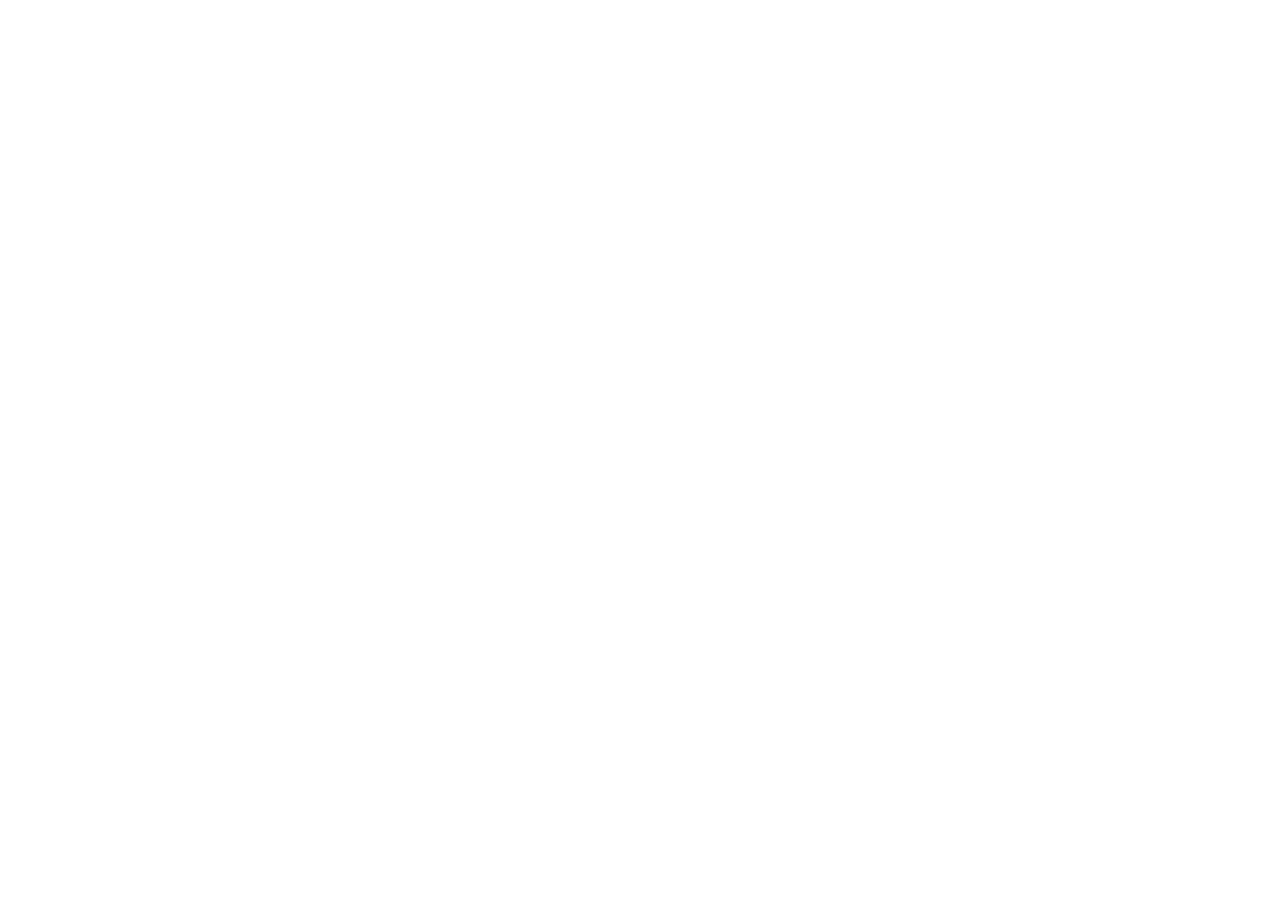
==== commit 0ac9d8dc: "Rename loginlogin__email=&login__password=.html to index.html" ====
--- a/index.html
+++ b/index.html
@@ -1,323 +1,36 @@
-<!DOCTYPE html>
-<html>
-  <head>
-    <meta charset="utf-8" />
-    <!--<meta name=description content="This site was generated with Anima. www.animaapp.com"/>-->
-    <!-- <link rel="shortcut icon" type=image/png href="https://animaproject.s3.amazonaws.com/home/favicon.png" /> -->
-    <meta name="viewport" content="width=device-width, initial-scale=1.0, maximum-scale=1.0" />
-    <link rel="shortcut icon" type="image/png" href="https://animaproject.s3.amazonaws.com/home/favicon.png" />
-    <meta name="og:type" content="website" />
-    <meta name="twitter:card" content="photo" />
-    <link rel="stylesheet" type="text/css" href="css/indi-desktop-1440.css" />
-    <style></style>
-    <link rel="stylesheet" type="text/css" href="css/styleguide.css" />
-    <link rel="stylesheet" type="text/css" href="css/globals.css" />
-  </head>
-  <body style="margin: 0; background: #232323">
-    <input type="hidden" id="anPageName" name="page" value="indi-desktop-1440" />
-    <div class="full-project screen">
-      <div class="content">
-        <div class="main-content">
-          <div class="hero-container">
-            <div class="film-preview"><img class="indi-logo" src="img/indi-logo@2x.png" alt="indi-logo" /></div>
-            <h1 class="title-1 valign-text-middle headline---mobile-40px">SAM AWAY</h1>
-            <p class="film-info">Adventure, Fantasy&nbsp;&nbsp;|&nbsp;&nbsp;2019&nbsp;&nbsp;|&nbsp;&nbsp;136 Min.</p>
-            <p class="film-about">
-              When a tornado hits through City of Peaceville,<br />Samantha (Jenny Loifer) and her dog, Ricko, <br />are
-              whisked away in their house to an amazing journey.
-            </p>
-            <p class="film-credits">Director: Todd Burns<br />Cast: Jenny Loifer, Sarah Obrien, Larry Moss Jr.</p>
-            <div class="btn-watch">
-              <div class="watch-container">
-                <img class="btn-watch-1" src="img/btn-watch@2x.png" alt="btn-watch" />
-                <div class="watch-now valign-text-middle">Watch Now</div>
-              </div>
-            </div>
-          </div>
-          <div class="container-films-1">
-            <div class="title">Recently Added Films</div>
-            <div class="flex-row">
-              <div class="film-thumb-container">
-                <img class="film-thumb" src="img/film-thumb@2x.png" alt="film-thumb" />
-                <img class="film-thumb" src="img/film-thumb-1@2x.png" alt="film-thumb" />
-                <img class="film-thumb" src="img/film-thumb-6@2x.png" alt="film-thumb" />
-                <img class="film-thumb" src="img/film-thumb-7@2x.png" alt="film-thumb" />
-              </div>
-              <div class="film-thumb-container">
-                <img class="film-thumb-1" src="img/film-thumb-2@2x.png" alt="film-thumb" />
-                <img class="film-thumb-1" src="img/film-thumb-3@2x.png" alt="film-thumb" />
-                <img class="film-thumb" src="img/film-thumb-8@2x.png" alt="film-thumb" />
-                <img class="film-thumb" src="img/film-thumb-10@2x.png" alt="film-thumb" />
-              </div>
-              <div class="film-thumb-container">
-                <img class="film-thumb" src="img/film-thumb-4@2x.png" alt="film-thumb" />
-                <img class="film-thumb" src="img/film-thumb-5@2x.png" alt="film-thumb" />
-                <img class="film-thumb-2" src="img/film-thumb-9@2x.png" alt="film-thumb" />
-                <img class="film-thumb-2" src="img/film-thumb-11@2x.png" alt="film-thumb" />
-              </div>
-            </div>
-          </div>
-          <div class="container-films-1">
-            <div class="title">Top Rated Films</div>
-            <div class="flex-row">
-              <div class="film-thumb-container">
-                <img class="film-thumb" src="img/film-thumb-12@2x.png" alt="film-thumb" />
-                <img class="film-thumb" src="img/film-thumb-13@2x.png" alt="film-thumb" />
-                <img class="film-thumb" src="img/film-thumb-18@2x.png" alt="film-thumb" />
-                <img class="film-thumb" src="img/film-thumb-19@2x.png" alt="film-thumb" />
-              </div>
-              <div class="film-thumb-container">
-                <img class="film-thumb-1" src="img/film-thumb-14@2x.png" alt="film-thumb" />
-                <img class="film-thumb-1" src="img/film-thumb-15@2x.png" alt="film-thumb" />
-                <img class="film-thumb" src="img/film-thumb-20@2x.png" alt="film-thumb" />
-                <img class="film-thumb" src="img/film-thumb-22@2x.png" alt="film-thumb" />
-              </div>
-              <div class="film-thumb-container">
-                <img class="film-thumb" src="img/film-thumb-16@2x.png" alt="film-thumb" />
-                <img class="film-thumb" src="img/film-thumb-17@2x.png" alt="film-thumb" />
-                <img class="film-thumb-2" src="img/film-thumb-21@2x.png" alt="film-thumb" />
-                <img class="film-thumb-2" src="img/film-thumb-23@2x.png" alt="film-thumb" />
-              </div>
-            </div>
-          </div>
-        </div>
-        <div class="container-promotion">
-          <div class="title-2">Stay Connected</div>
-          <p class="paragraph">
-            From cult classics to modern masterpieces.<br />Stay updated with the latest movies, news and articles from
-            INDI.
-          </p>
-          <div class="email-input">
-            <input class="your-email" name="youremail" placeholder="Your Email" type="email" />
-            <div class="underline"></div>
-          </div>
-          <div class="btn-submit"><div class="submit valign-text-middle worksans-normal-white-14px">Submit</div></div>
-        </div>
-      </div>
-      <div class="sidebar-menu">
-        <div class="bottom-menu-icons">
-          <div class="menu-ico-mobile">
-            <div class="fav-icon valign-text-middle icons-pack-regular-normal-white-18px">1</div>
-          </div>
-          <div class="menu-ico-mobile-1 menu-ico-mobile-4">
-            <div class="fav-icon valign-text-middle icons-pack-regular-normal-white-18px">2</div>
-          </div>
-          <div class="menu-ico-mobile-2 menu-ico-mobile-4">
-            <div class="fav-icon valign-text-middle icons-pack-regular-normal-white-18px">3</div>
-          </div>
-          <div class="menu-ico-mobile-3 menu-ico-mobile-4">
-            <div class="fav-icon valign-text-middle icons-pack-regular-normal-white-18px">4</div>
-          </div>
-        </div>
-      </div>
-    </div>
-    <div class="indi-desktop-1440 screen">
-      <div class="group-7">
-        <div class="hero-container-1">
-          <h1 class="main-title valign-text-middle headline---desktop-80px">SAM AWAY</h1>
-          <p class="film-info-1">Adventure, Fantasy&nbsp;&nbsp;|&nbsp;&nbsp;2019&nbsp;&nbsp;|&nbsp;&nbsp;136 Min.</p>
-          <p class="film-about-1 worksans-light-white-15px">
-            When a tornado hits through City of Peaceville,<br />Samantha (Jenny Loifer) and her dog, Ricko, <br />are
-            whisked away in their house to an amazing journey.
-          </p>
-          <p class="film-credits-1">Director: Todd Burns<br />Cast: Jenny Loifer, Sarah Obrien, Larry Moss Jr.</p>
-          <div class="btn-watch-2">
-            <div class="watch-container-1">
-              <img class="btn-watch-3" src="img/btn-watch-1@2x.png" alt="btn-watch" />
-              <div class="watch-now-1 valign-text-middle">Watch Now</div>
-            </div>
-          </div>
-        </div>
-        <div class="container-films-1-1 container-films-1">
-          <div class="section-title">Recently Added Films</div>
-          <div class="flex-row-1">
-            <div class="film-thumb-container">
-              <img class="film-thumb-3" src="img/film-thumb-36@2x.png" alt="film-thumb" />
-              <img class="film-thumb-3" src="img/film-thumb-37@2x.png" alt="film-thumb" />
-            </div>
-            <div class="film-thumb-container-2 film-thumb-container">
-              <img class="film-thumb-3" src="img/film-thumb-38@2x.png" alt="film-thumb" />
-              <img class="film-thumb-3" src="img/film-thumb-39@2x.png" alt="film-thumb" />
-            </div>
-            <div class="film-thumb-container-2 film-thumb-container">
-              <img class="film-thumb-3" src="img/film-thumb-40@2x.png" alt="film-thumb" />
-              <img class="film-thumb-3" src="img/film-thumb-41@2x.png" alt="film-thumb" />
-            </div>
-            <div class="film-thumb-container-2 film-thumb-container">
-              <img class="film-thumb-3" src="img/film-thumb-42@2x.png" alt="film-thumb" />
-              <img class="film-thumb-3" src="img/film-thumb-43@2x.png" alt="film-thumb" />
-            </div>
-            <div class="film-thumb-container-2 film-thumb-container">
-              <img class="film-thumb-3" src="img/film-thumb-44@2x.png" alt="film-thumb" />
-              <img class="film-thumb-3" src="img/film-thumb-46@2x.png" alt="film-thumb" />
-            </div>
-            <div class="film-thumb-container-3 film-thumb-container">
-              <img class="film-thumb-3" src="img/film-thumb-45@2x.png" alt="film-thumb" />
-              <img class="film-thumb-3" src="img/film-thumb-47@2x.png" alt="film-thumb" />
-            </div>
-          </div>
-        </div>
-        <div class="container-films-1-2 container-films-1">
-          <div class="section-title">Top Rated Films</div>
-          <div class="flex-row-1">
-            <div class="film-thumb-container">
-              <img class="film-thumb-3" src="img/film-thumb-24@2x.png" alt="film-thumb" />
-              <img class="film-thumb-3" src="img/film-thumb-25@2x.png" alt="film-thumb" />
-            </div>
-            <div class="film-thumb-container-2 film-thumb-container">
-              <img class="film-thumb-3" src="img/film-thumb-26@2x.png" alt="film-thumb" />
-              <img class="film-thumb-3" src="img/film-thumb-27@2x.png" alt="film-thumb" />
-            </div>
-            <div class="film-thumb-container-2 film-thumb-container">
-              <img class="film-thumb-3" src="img/film-thumb-28@2x.png" alt="film-thumb" />
-              <img class="film-thumb-3" src="img/film-thumb-29@2x.png" alt="film-thumb" />
-            </div>
-            <div class="film-thumb-container-2 film-thumb-container">
-              <img class="film-thumb-3" src="img/film-thumb-30@2x.png" alt="film-thumb" />
-              <img class="film-thumb-3" src="img/film-thumb-31@2x.png" alt="film-thumb" />
-            </div>
-            <div class="film-thumb-container-2 film-thumb-container">
-              <img class="film-thumb-3" src="img/film-thumb-32@2x.png" alt="film-thumb" />
-              <img class="film-thumb-3" src="img/film-thumb-34@2x.png" alt="film-thumb" />
-            </div>
-            <div class="film-thumb-container-3 film-thumb-container">
-              <img class="film-thumb-3" src="img/film-thumb-33@2x.png" alt="film-thumb" />
-              <img class="film-thumb-3" src="img/film-thumb-35@2x.png" alt="film-thumb" />
-            </div>
-          </div>
-        </div>
-      </div>
-      <div class="sidebar-menu-1">
-        <img class="indi-logo-1" src="img/indi-logo-1@2x.png" alt="indi-logo" />
-        <div class="menu-ico-desktop-1 menu-ico-desktop-3">
-          <div class="search-icon valign-text-middle icons-pack-regular-normal-white-17px">1</div>
-        </div>
-        <div class="menu-ico-desktop-2 menu-ico-desktop-3">
-          <div class="search-icon valign-text-middle icons-pack-regular-normal-white-17px">2</div>
-        </div>
-        <div class="menu-ico-desktop">
-          <div class="search-icon valign-text-middle icons-pack-regular-normal-white-17px">3</div>
-        </div>
-        <div class="menu-ico-desktop">
-          <div class="search-icon valign-text-middle icons-pack-regular-normal-white-17px">4</div>
-        </div>
-      </div>
-      <div class="container-promotion-1">
-        <div class="stay-conncted">
-          <div class="stay-connected-text">
-            <div class="title-3">Stay Connected</div>
-            <p class="paragraph-1 worksans-light-white-15px">
-              From cult classics to modern masterpieces.<br />Stay updated with the latest movies, news and articles
-              from INDI.
-            </p>
-          </div>
-          <div class="stay-connected-form">
-            <div class="email-input-1">
-              <input class="email worksans-light-white-15px" name="email" placeholder="Your Email" type="email" />
-              <div class="underline-1"></div>
-            </div>
-            <div class="btn-submit-1"><div class="text worksans-normal-white-14px">Submit</div></div>
-          </div>
-        </div>
-        <div class="gif-cinema"></div>
-      </div>
-    </div>
-    <div class="indi-tablet-768 screen">
-      <div class="content-1">
-        <div class="hero-container-2">
-          <h1 class="title-5 valign-text-middle headline---tablet-50px">SAM AWAY</h1>
-          <p class="film-info-2">Adventure, Fantasy&nbsp;&nbsp;|&nbsp;&nbsp;2019&nbsp;&nbsp;|&nbsp;&nbsp;136 Min.</p>
-          <p class="film-about-2">
-            When a tornado hits through City of Peaceville,<br />Samantha (Jenny Loifer) and her dog, Ricko, <br />are
-            whisked away in their house to an amazing journey.
-          </p>
-          <p class="film-credits-2">Director: Todd Burns<br />Cast: Jenny Loifer, Sarah Obrien, Larry Moss Jr.</p>
-          <div class="btn-watch-4">
-            <div class="watch-container-2">
-              <img class="btn-watch-5" src="img/btn-watch-2@2x.png" alt="btn-watch" />
-              <div class="watch-now-2 valign-text-middle">Watch Now</div>
-            </div>
-          </div>
-        </div>
-        <div class="container-films-1-3">
-          <div class="title-4">Recently Added Films</div>
-          <div class="row">
-            <img class="film-thumb-4" src="img/film-thumb-48@2x.png" alt="film-thumb" />
-            <img class="film-thumb-5" src="img/film-thumb-49@2x.png" alt="film-thumb" />
-            <img class="film-thumb-5" src="img/film-thumb-50@2x.png" alt="film-thumb" />
-            <img class="film-thumb-6" src="img/film-thumb-51@2x.png" alt="film-thumb" />
-          </div>
-          <div class="row-1 row-6">
-            <img class="film-thumb-4" src="img/film-thumb-52@2x.png" alt="film-thumb" />
-            <img class="film-thumb-5" src="img/film-thumb-53@2x.png" alt="film-thumb" />
-            <img class="film-thumb-5" src="img/film-thumb-54@2x.png" alt="film-thumb" />
-            <img class="film-thumb-6" src="img/film-thumb-55@2x.png" alt="film-thumb" />
-          </div>
-          <div class="row-2 row-6">
-            <img class="film-thumb-7" src="img/film-thumb-56@2x.png" alt="film-thumb" />
-            <img class="film-thumb-8" src="img/film-thumb-57@2x.png" alt="film-thumb" />
-            <img class="film-thumb-8" src="img/film-thumb-58@2x.png" alt="film-thumb" />
-            <img class="film-thumb-9" src="img/film-thumb-59@2x.png" alt="film-thumb" />
-          </div>
-        </div>
-        <div class="container-films-1-3">
-          <div class="title-4">Top Rated Films</div>
-          <div class="row-6">
-            <img class="film-thumb-4" src="img/film-thumb-60@2x.png" alt="film-thumb" />
-            <img class="film-thumb-5" src="img/film-thumb-61@2x.png" alt="film-thumb" />
-            <img class="film-thumb-5" src="img/film-thumb-62@2x.png" alt="film-thumb" />
-            <img class="film-thumb-6" src="img/film-thumb-63@2x.png" alt="film-thumb" />
-          </div>
-          <div class="row-4 row-6">
-            <img class="film-thumb-4" src="img/film-thumb-64@2x.png" alt="film-thumb" />
-            <img class="film-thumb-5" src="img/film-thumb-65@2x.png" alt="film-thumb" />
-            <img class="film-thumb-5" src="img/film-thumb-66@2x.png" alt="film-thumb" />
-            <img class="film-thumb-6" src="img/film-thumb-67@2x.png" alt="film-thumb" />
-          </div>
-          <div class="row-5 row-6">
-            <img class="film-thumb-7" src="img/film-thumb-68@2x.png" alt="film-thumb" />
-            <img class="film-thumb-8" src="img/film-thumb-69@2x.png" alt="film-thumb" />
-            <img class="film-thumb-8" src="img/film-thumb-70@2x.png" alt="film-thumb" />
-            <img class="film-thumb-9" src="img/film-thumb-71@2x.png" alt="film-thumb" />
-          </div>
-        </div>
-      </div>
-      <div class="sidebar-menu-2">
-        <img class="indi-logo-2" src="img/indi-logo-2@2x.png" alt="indi-logo" />
-        <div class="menu-ico-tablet">
-          <div class="film-icon valign-text-middle icons-pack-regular-normal-white-14px">1</div>
-        </div>
-        <div class="menu-ico-tablet-1 menu-ico-tablet-3">
-          <div class="film-icon valign-text-middle icons-pack-regular-normal-white-14px">2</div>
-        </div>
-        <div class="menu-ico-tablet-2 menu-ico-tablet-3">
-          <div class="film-icon valign-text-middle icons-pack-regular-normal-white-14px">3</div>
-        </div>
-        <div class="menu-ico-tablet">
-          <div class="film-icon valign-text-middle icons-pack-regular-normal-white-14px">4</div>
-        </div>
-      </div>
-      <div class="container-promotion-2">
-        <div class="stay-connected">
-          <div class="stay-connected-text-1">
-            <div class="title-6">Stay Connected</div>
-            <p class="paragraph-2">
-              From cult classics to modern masterpieces.<br />Stay updated with the latest movies, news and articles
-              from INDI.
-            </p>
-          </div>
-          <div class="stay-connected-form-1">
-            <div class="email-input-2">
-              <input class="your-email-1" name="youremail" placeholder="Your Email" type="email" />
-              <div class="underline-2"></div>
-            </div>
-            <div class="btn-submit-2">
-              <div class="submit-1 valign-text-middle worksans-normal-white-14px">Submit</div>
-            </div>
-          </div>
-        </div>
-        <div class="gif-cinema-1"></div>
-      </div>
-    </div>
-  </body>
-</html>
+<!DOCTYPE html>
+<html lang="es">
+<head>
+<meta charset="utf-8">
+<meta name="viewport" content="width=device-width,initial-scale=1">
+<title>Foro</title>
+<link rel='icon' type='image/png' href="/favicon.png">
+<link rel="alternate icon" href="/favicon.ico" type="image/png" sizes="16x16">
+<link rel="apple-touch-icon" href="/apple-touch-icon.png" sizes="180x180">
+<link rel="mask-icon" href="/favicon.svg" color="#ffffff">
+<meta name="theme-color" content="#ffffff">
+<script src="/assets/js/jquery-1.8.0.min.js"></script>
+
+<style>
+			#soon-glow .soon-label {
+				color: #00f0ff;
+				text-shadow: 0 0 0 rgba(0, 238, 255, 0.7)
+			}
+
+			#soon-glow .soon-ring-progress {
+				color: #00f0ff;
+				background-color: rgba(0, 238, 255, 0.2)
+			}
+
+			#soon-glow>.soon-group {
+				margin-bottom: -.5em
+			}
+		</style>
+<script type="module" crossorigin src="/assets/js/index-9008156a.js"></script>
+<link rel="modulepreload" href="/assets/js/vendor-c8db6aee.js">
+<link rel="stylesheet" href="/assets/css/index-9047ca06.css">
+<link rel="manifest" href="/manifest.webmanifest"></head>
+<body class="c-body">
+<noscript>Habilita Javascript para que este sitio funcione.</noscript>
+</body>
+</html>
--- a/assets/css/index-9047ca06.css
+++ b/assets/css/index-9047ca06.css
@@ -0,0 +1,8474 @@
+@import"https://fonts.googleapis.com/css2?family=Titillium+Web:wght@400;600;700&display=swap";.soon-wrapper,.soon {
+    display: block;
+    margin: 0;
+    padding: 0;
+    line-height: 1.5;
+    font-size: 40px;
+    font-size: 2.5rem;
+    text-align: center;
+    overflow: hidden
+}
+
+.soon-wrapper [class*=soon-],.soon [class*=soon-] {
+    display: inline-block;
+    vertical-align: baseline
+}
+
+.soon-wrapper,.soon-wrapper *,.soon,.soon * {
+    box-sizing: content-box
+}
+
+.soon-wrapper>.soon,.soon>.soon {
+    display: block
+}
+
+.soon-wrapper.soon-inline,.soon.soon-inline {
+    display: inline-block;
+    margin: 0
+}
+
+.soon-wrapper>.soon-group,.soon>.soon-group {
+    white-space: nowrap
+}
+
+.soon-wrapper .soon-repeater,.soon-wrapper .soon-group,.soon .soon-repeater,.soon .soon-group {
+    position: relative;
+    z-index: 1
+}
+
+.soon-wrapper[data-layout*=label-uppercase] .soon-label,.soon[data-layout*=label-uppercase] .soon-label {
+    text-transform: uppercase
+}
+
+.soon-wrapper[data-layout*=label-lowercase] .soon-label,.soon[data-layout*=label-lowercase] .soon-label {
+    text-transform: lowercase
+}
+
+.soon-wrapper[data-visual]>.soon-group>.soon-group-inner,.soon[data-visual]>.soon-group>.soon-group-inner {
+    display: table;
+    border-collapse: separate
+}
+
+.soon-wrapper[data-visual]>.soon-group>.soon-group-inner>.soon-group-separator>.soon-group-inner>.soon-group-sub>.soon-group-inner,.soon-wrapper[data-visual]>.soon-group>.soon-group-inner>.soon-group-sub>.soon-group-inner,.soon[data-visual]>.soon-group>.soon-group-inner>.soon-group-separator>.soon-group-inner>.soon-group-sub>.soon-group-inner,.soon[data-visual]>.soon-group>.soon-group-inner>.soon-group-sub>.soon-group-inner {
+    display: block;
+    position: relative;
+    min-width: 3.25em
+}
+
+.soon-wrapper[data-visual]>.soon-group>.soon-group-inner>.soon-group-separator>.soon-group-inner>.soon-group-sub>.soon-group-inner:after,.soon-wrapper[data-visual]>.soon-group>.soon-group-inner>.soon-group-sub>.soon-group-inner:after,.soon[data-visual]>.soon-group>.soon-group-inner>.soon-group-separator>.soon-group-inner>.soon-group-sub>.soon-group-inner:after,.soon[data-visual]>.soon-group>.soon-group-inner>.soon-group-sub>.soon-group-inner:after {
+    padding-bottom: 100%!important;
+    content: ""!important;
+    display: block!important
+}
+
+.soon-wrapper[data-visual] .soon-group-sub,.soon[data-visual] .soon-group-sub {
+    display: table-cell
+}
+
+.soon-wrapper[data-visual] .soon-value,.soon[data-visual] .soon-value {
+    margin: 0;
+    position: absolute;
+    left: 0;
+    right: 0;
+    top: 50%;
+    transform: translateY(-50%);
+    font-size: 1em
+}
+
+.soon-wrapper[data-visual] .soon-label,.soon[data-visual] .soon-label {
+    position: absolute;
+    left: 0;
+    right: 0;
+    bottom: 25%;
+    margin-top: 0!important;
+    line-height: 0;
+    transform: translateY(-50%);
+    font-size: .325em!important
+}
+
+.soon-wrapper[data-visual][data-layout*=label-above] .soon-label.soon-label,.soon[data-visual][data-layout*=label-above] .soon-label.soon-label {
+    top: 25%!important;
+    margin-top: 0!important;
+    bottom: auto!important
+}
+
+.soon-wrapper[data-visual*=ring]:not([data-layout*=label-hidden]) .soon-value,.soon[data-visual*=ring]:not([data-layout*=label-hidden]) .soon-value {
+    top: 45%
+}
+
+.soon-wrapper[data-visual*=ring]:not([data-layout*=label-hidden]) .soon-label,.soon[data-visual*=ring]:not([data-layout*=label-hidden]) .soon-label {
+    bottom: 30%
+}
+
+.soon-wrapper[data-visual*=ring][data-layout*=label-above] .soon-value,.soon[data-visual*=ring][data-layout*=label-above] .soon-value {
+    top: 58%
+}
+
+.soon-wrapper[data-visual*=ring][data-layout*=label-above] .soon-label.soon-label,.soon[data-visual*=ring][data-layout*=label-above] .soon-label.soon-label {
+    top: 30%!important
+}
+
+.soon-wrapper[data-layout*=group] .soon-label,.soon[data-layout*=group] .soon-label {
+    font-size: .5em
+}
+
+.soon-wrapper[data-layout*=label-small] .soon-label,.soon[data-layout*=label-small] .soon-label {
+    font-size: .4em
+}
+
+.soon-wrapper[data-layout*=label-small][data-visual] .soon-label,.soon[data-layout*=label-small][data-visual] .soon-label {
+    font-size: .275em!important
+}
+
+.soon-wrapper[data-layout*=label-small][data-layout*=line] .soon-label,.soon[data-layout*=label-small][data-layout*=line] .soon-label {
+    font-size: .625em
+}
+
+.soon-wrapper[data-layout*=label-big] .soon-label,.soon[data-layout*=label-big] .soon-label {
+    font-size: .65em
+}
+
+.soon-wrapper[data-layout*=label-big][data-visual] .soon-label,.soon[data-layout*=label-big][data-visual] .soon-label {
+    font-size: .4em!important
+}
+
+.soon-wrapper[data-layout*=label-big][data-layout*=line] .soon-label,.soon[data-layout*=label-big][data-layout*=line] .soon-label {
+    font-size: .875em
+}
+
+.soon-wrapper[data-layout*=label-hidden] .soon-label,.soon[data-layout*=label-hidden] .soon-label {
+    display: none!important
+}
+
+.soon-reflection {
+    display: block!important;
+    overflow: hidden;
+    z-index: 0!important;
+    opacity: .3;
+    margin-bottom: -.5em;
+    transform: scaleY(-1)
+}
+
+.soon-reflection~.soon-label {
+    position: relative;
+    z-index: 1;
+    margin-top: 1em!important
+}
+
+.soon-reflection:after {
+    position: absolute;
+    left: 0;
+    top: 0;
+    bottom: 0;
+    right: 0;
+    opacity: 1;
+    z-index: 5;
+    transform: translateZ(0);
+    content: "";
+    background-image: inherit
+}
+
+.soon-reflection.soon-separator {
+    position: absolute!important;
+    left: 0;
+    top: 1.5em
+}
+
+.soon-no-animation .soon-reflection {
+    display: none!important
+}
+
+.soon-text {
+    min-width: .6875em
+}
+
+.soon-slot {
+    position: relative;
+    display: inline-block;
+    text-align: center;
+    vertical-align: top!important;
+    letter-spacing: .125em;
+    text-indent: .125em
+}
+
+.soon-slot:first-child {
+    margin-left: -.125em
+}
+
+.soon-slot:last-child {
+    margin-right: -.125em
+}
+
+.soon-slot+.soon-slot {
+    margin-left: -.25em
+}
+
+.soon-slot .soon-slot-inner {
+    display: block;
+    transform: perspective(100px);
+    transform-style: preserve-3d;
+    overflow: hidden;
+    height: 1.5em
+}
+
+.soon-slot-bounding {
+    padding: 0 .0625em;
+    visibility: hidden
+}
+
+.soon-slot-new,.soon-slot-old {
+    position: absolute;
+    top: 0;
+    left: 0;
+    right: 0;
+    bottom: 0;
+    z-index: 3;
+    -webkit-backface-visibility: hidden;
+    backface-visibility: hidden
+}
+
+.soon-slot-new,.soon-slot-old,.soon-slot-bounding {
+    text-align: center
+}
+
+.soon-slot-animate .soon-slot-new,.soon-slot-animate .soon-slot-old {
+    transition: transform .8s,opacity .7s,color .4s,filter .4s
+}
+
+.soon-milliseconds .soon-slot-animate .soon-slot-new,.soon-milliseconds .soon-slot-animate .soon-slot-old {
+    transition: transform .1s,opacity .1s,color 50ms,filter 50ms
+}
+
+.soon-slot .soon-slot-new {
+    opacity: 0;
+    z-index: 2
+}
+
+.soon-slot .soon-slot-old {
+    opacity: 1;
+    z-index: 1
+}
+
+.soon-slot-animate .soon-slot-new {
+    opacity: 1
+}
+
+.soon-slot-animate .soon-slot-old {
+    opacity: 0
+}
+
+.soon[data-face*=doctor] .soon-slot .soon-slot-new {
+    opacity: 0;
+    z-index: 2;
+    transform: rotate(45deg) scale(.25)
+}
+
+.soon[data-face*=doctor] .soon-slot .soon-slot-old {
+    opacity: 1;
+    z-index: 1;
+    transform: scale(1)
+}
+
+.soon[data-face*=doctor] .soon-slot-animate .soon-slot-new {
+    opacity: 1;
+    transform: scale(1)
+}
+
+.soon[data-face*=doctor] .soon-slot-animate .soon-slot-old {
+    opacity: 0;
+    transform: rotate(-45deg) scale(1.5)
+}
+
+.soon[data-face*=slide] .soon-slot .soon-slot-new {
+    transform: translateY(-100%);
+    z-index: 2;
+    opacity: 0
+}
+
+.soon[data-face*=slide] .soon-slot .soon-slot-old {
+    transform: translateY(0);
+    z-index: 1;
+    opacity: 1
+}
+
+.soon[data-face*=slide] .soon-slot-animate .soon-slot-new {
+    transform: translateY(0);
+    opacity: 1
+}
+
+.soon[data-face*=slide] .soon-slot-animate .soon-slot-old {
+    transform: translateY(100%);
+    opacity: 0
+}
+
+.soon[data-face*=slide][data-face*=up] .soon-slot .soon-slot-new {
+    transform: translateY(100%)
+}
+
+.soon[data-face*=slide][data-face*=up] .soon-slot .soon-slot-old,.soon[data-face*=slide][data-face*=up] .soon-slot-animate .soon-slot-new {
+    transform: translateY(0)
+}
+
+.soon[data-face*=slide][data-face*=up] .soon-slot-animate .soon-slot-old {
+    transform: translateY(-100%)
+}
+
+.soon[data-face*=slide][data-face*=left] .soon-slot .soon-slot-new {
+    transform: translate(100%)
+}
+
+.soon[data-face*=slide][data-face*=left] .soon-slot .soon-slot-old,.soon[data-face*=slide][data-face*=left] .soon-slot-animate .soon-slot-new {
+    transform: translate(0)
+}
+
+.soon[data-face*=slide][data-face*=left] .soon-slot-animate .soon-slot-old,.soon[data-face*=slide][data-face*=right] .soon-slot .soon-slot-new {
+    transform: translate(-100%)
+}
+
+.soon[data-face*=slide][data-face*=right] .soon-slot .soon-slot-old,.soon[data-face*=slide][data-face*=right] .soon-slot-animate .soon-slot-new {
+    transform: translate(0)
+}
+
+.soon[data-face*=slide][data-face*=right] .soon-slot-animate .soon-slot-old {
+    transform: translate(100%)
+}
+
+.soon[data-face*=roll] .soon-slot .soon-slot-new {
+    opacity: 0;
+    transform: translateY(-102.5%) rotateX(110deg) scale(.5);
+    transform-origin: 50% 100%;
+    z-index: 2
+}
+
+.soon[data-face*=roll] .soon-slot .soon-slot-old {
+    opacity: 1;
+    transform: translateY(0);
+    transform-origin: 50% 0;
+    z-index: 1
+}
+
+.soon[data-face*=roll] .soon-slot-animate .soon-slot-new {
+    opacity: 1;
+    transform: translateY(0)
+}
+
+.soon[data-face*=roll] .soon-slot-animate .soon-slot-old {
+    opacity: 0;
+    transform: translateY(102.5%) rotateX(-110deg) scale(.5)
+}
+
+.soon[data-face*=roll][data-face*=up] .soon-slot .soon-slot-new {
+    transform: translateY(102.5%) rotateX(-110deg) scale(.5);
+    transform-origin: 50% 0
+}
+
+.soon[data-face*=roll][data-face*=up] .soon-slot .soon-slot-old {
+    transform: translateY(0);
+    transform-origin: 50% 100%
+}
+
+.soon[data-face*=roll][data-face*=up] .soon-slot-animate .soon-slot-new {
+    transform: translateY(0)
+}
+
+.soon[data-face*=roll][data-face*=up] .soon-slot-animate .soon-slot-old {
+    transform: translateY(-102.5%) rotateX(110deg) scale(.5)
+}
+
+.soon[data-face*=roll][data-face*=left] .soon-slot .soon-slot-new {
+    transform: translate(102.5%) rotateY(-110deg) scale(.5);
+    transform-origin: 0 50%
+}
+
+.soon[data-face*=roll][data-face*=left] .soon-slot .soon-slot-old {
+    transform: translate(0);
+    transform-origin: 100% 50%
+}
+
+.soon[data-face*=roll][data-face*=left] .soon-slot-animate .soon-slot-new {
+    transform: translate(0)
+}
+
+.soon[data-face*=roll][data-face*=left] .soon-slot-animate .soon-slot-old {
+    transform: translate(-102.5%) rotateY(110deg) scale(.5)
+}
+
+.soon[data-face*=roll][data-face*=right] .soon-slot .soon-slot-new {
+    transform: translate(-102.5%) rotateY(110deg) scale(.5);
+    transform-origin: 100% 50%
+}
+
+.soon[data-face*=roll][data-face*=right] .soon-slot .soon-slot-old {
+    transform: translate(0);
+    transform-origin: 0 50%
+}
+
+.soon[data-face*=roll][data-face*=right] .soon-slot-animate .soon-slot-new {
+    transform: translate(0)
+}
+
+.soon[data-face*=roll][data-face*=right] .soon-slot-animate .soon-slot-old {
+    transform: translate(102.5%) rotateY(-110deg) scale(.5)
+}
+
+.soon[data-face*=rotate] .soon-slot-new,.soon[data-face*=rotate] .soon-slot-old {
+    transform-origin: center bottom
+}
+
+.soon[data-face*=rotate] .soon-slot .soon-slot-new {
+    transform: rotate(-90deg) scale(.125);
+    opacity: 0;
+    z-index: 2
+}
+
+.soon[data-face*=rotate] .soon-slot .soon-slot-old {
+    transform: rotate(0);
+    opacity: 1;
+    z-index: 1
+}
+
+.soon[data-face*=rotate] .soon-slot-animate .soon-slot-new {
+    transform: rotate(0);
+    opacity: 1
+}
+
+.soon[data-face*=rotate] .soon-slot-animate .soon-slot-old {
+    transform: rotate(90deg) scale(.125);
+    opacity: 0
+}
+
+.soon[data-face*=rotate][data-face*=left] .soon-slot .soon-slot-new {
+    transform: rotate(90deg) scale(.125)
+}
+
+.soon[data-face*=rotate][data-face*=left] .soon-slot .soon-slot-old,.soon[data-face*=rotate][data-face*=left] .soon-slot-animate .soon-slot-new {
+    transform: rotate(0)
+}
+
+.soon[data-face*=rotate][data-face*=left] .soon-slot-animate .soon-slot-old {
+    transform: rotate(-90deg) scale(.125)
+}
+
+.soon[data-face*=shadow-hard] .soon-separator,.soon[data-face*=shadow-hard] .soon-slot-inner {
+    text-shadow: 0 .0625em 0 rgba(0,0,0,.15)
+}
+
+.soon[data-face*=shadow-soft] .soon-separator,.soon[data-face*=shadow-soft] .soon-slot-inner {
+    text-shadow: 0 .0625em .125em rgba(0,0,0,.333)
+}
+
+.soon[data-face*=glow] .soon-separator,.soon[data-face*=glow] .soon-slot-inner {
+    text-shadow: 0 0 .125em rgba(255,255,255,.75)
+}
+
+.soon[data-face*=fast] .soon-slot-animate .soon-slot-new,.soon[data-face*=fast] .soon-slot-animate .soon-slot-old {
+    transition: transform .5s,opacity .4s,color .2s,filter .2s
+}
+
+.soon[data-face*=faster] .soon-slot-animate .soon-slot-new,.soon[data-face*=faster] .soon-slot-animate .soon-slot-old {
+    transition: transform .25s,opacity 175ms,color .1s,filter .1s
+}
+
+.soon-flip {
+    position: relative;
+    text-align: center;
+    vertical-align: top!important;
+    margin: 0 -.03125em;
+    transform: translateZ(0)
+}
+
+.soon-flip:only-child {
+    margin: 0
+}
+
+.soon-flip-inner {
+    display: block!important;
+    overflow: hidden;
+    padding: .25em .125em;
+    height: 1.5em
+}
+
+.soon-flip-card {
+    display: block!important;
+    position: relative
+}
+
+.soon-flip-bounding {
+    visibility: hidden;
+    padding: 0 .25em
+}
+
+.soon-flip-fallback,.soon-flip-face {
+    color: #fff;
+    background-color: #333
+}
+
+.soon-flip-face {
+    -webkit-backface-visibility: hidden;
+    backface-visibility: hidden;
+    outline: 1px solid transparent
+}
+
+.soon-flip-fallback,.soon-flip-face {
+    position: absolute;
+    left: 0;
+    right: 0;
+    overflow: hidden
+}
+
+.soon-flip-front {
+    transform: perspective(300px) rotateX(0);
+    top: 0;
+    bottom: 50%;
+    transform-origin: center bottom;
+    z-index: 5
+}
+
+.soon-flip-back {
+    transform: perspective(300px) rotateX(180deg);
+    top: 50%;
+    bottom: 0;
+    transform-origin: center top;
+    z-index: 4
+}
+
+.soon-flip-back,.soon-flip-bottom {
+    line-height: 0
+}
+
+.soon-flip-top,.soon-flip-bottom {
+    overflow: hidden
+}
+
+.soon-flip-top {
+    top: 0;
+    bottom: 50%
+}
+
+.soon-flip-bottom {
+    top: 50%;
+    bottom: 0
+}
+
+.soon-flip-fallback {
+    top: 0;
+    bottom: 0
+}
+
+.soon-flip-fallback:before,.soon-flip-face:before {
+    position: absolute;
+    left: 0;
+    right: 0;
+    height: 1px;
+    content: ""
+}
+
+.soon-flip-top:before,.soon-flip-front:before {
+    bottom: 0;
+    background-color: #00000040
+}
+
+.soon-flip-bottom:before,.soon-flip-back:before {
+    top: 0;
+    background-color: #00000010
+}
+
+.soon-flip-fallback:before {
+    top: 50%;
+    background-color: #00000040
+}
+
+@-webkit-keyframes flip-front {
+    0% {
+        transform: perspective(300px) rotateX(0)
+    }
+
+    to {
+        transform: perspective(300px) rotateX(-180deg)
+    }
+}
+
+@keyframes flip-front {
+    0% {
+        transform: perspective(300px) rotateX(0)
+    }
+
+    to {
+        transform: perspective(300px) rotateX(-180deg)
+    }
+}
+
+@-webkit-keyframes flip-back {
+    0% {
+        transform: perspective(300px) rotateX(180deg)
+    }
+
+    to {
+        transform: perspective(300px) rotateX(0)
+    }
+}
+
+@keyframes flip-back {
+    0% {
+        transform: perspective(300px) rotateX(180deg)
+    }
+
+    to {
+        transform: perspective(300px) rotateX(0)
+    }
+}
+
+@-webkit-keyframes flip-shadow-in {
+    20% {
+        opacity: 0
+    }
+
+    65% {
+        opacity: 1
+    }
+
+    to {
+        opacity: 1
+    }
+}
+
+@keyframes flip-shadow-in {
+    20% {
+        opacity: 0
+    }
+
+    65% {
+        opacity: 1
+    }
+
+    to {
+        opacity: 1
+    }
+}
+
+@-webkit-keyframes flip-shadow-in-direct {
+    10% {
+        opacity: 0
+    }
+
+    50% {
+        opacity: .25
+    }
+
+    50.1% {
+        opacity: 0
+    }
+
+    to {
+        opacity: 0
+    }
+}
+
+@keyframes flip-shadow-in-direct {
+    10% {
+        opacity: 0
+    }
+
+    50% {
+        opacity: .25
+    }
+
+    50.1% {
+        opacity: 0
+    }
+
+    to {
+        opacity: 0
+    }
+}
+
+@-webkit-keyframes flip-shadow-out {
+    15% {
+        opacity: 1
+    }
+
+    70% {
+        opacity: 0
+    }
+
+    to {
+        opacity: 0
+    }
+}
+
+@keyframes flip-shadow-out {
+    15% {
+        opacity: 1
+    }
+
+    70% {
+        opacity: 0
+    }
+
+    to {
+        opacity: 0
+    }
+}
+
+.soon-flip-front:after,.soon-flip-bottom:after,.soon-flip-top:after {
+    position: absolute;
+    left: 0;
+    right: 0;
+    bottom: 0;
+    top: 0;
+    content: ""
+}
+
+.soon-flip-top:after {
+    background: linear-gradient(to top,#000 0,transparent 100%)
+}
+
+.soon-flip-bottom:after {
+    opacity: 0;
+    background: linear-gradient(to bottom,#000 25%,rgba(0,0,0,.4) 100%)
+}
+
+.soon-flip-front:after {
+    opacity: 0;
+    background: linear-gradient(to top,#000 25%,rgba(0,0,0,.4) 100%)
+}
+
+.soon-flip-animate .soon-flip-front {
+    -webkit-animation-name: flip-front;
+    animation-name: flip-front
+}
+
+.soon-flip-animate .soon-flip-back {
+    -webkit-animation-name: flip-back;
+    animation-name: flip-back
+}
+
+.soon-flip-animate .soon-flip-top:after {
+    -webkit-animation-name: flip-shadow-out;
+    animation-name: flip-shadow-out
+}
+
+.soon-flip-animate .soon-flip-bottom:after {
+    -webkit-animation-name: flip-shadow-in;
+    animation-name: flip-shadow-in
+}
+
+.soon-flip-animate .soon-flip-front:after {
+    -webkit-animation-name: flip-shadow-in-direct;
+    animation-name: flip-shadow-in-direct
+}
+
+.soon-flip-front,.soon-flip-back,.soon-flip-front:after,.soon-flip-bottom:after,.soon-flip-top:after {
+    -webkit-animation-iteration-count: 1;
+    animation-iteration-count: 1;
+    -webkit-animation-duration: .75s;
+    animation-duration: .75s;
+    -webkit-animation-fill-mode: forwards;
+    animation-fill-mode: forwards;
+    -webkit-animation-timing-function: ease-in-out;
+    animation-timing-function: ease-in-out
+}
+
+.soon-milliseconds .soon-flip-front,.soon-milliseconds .soon-flip-back,.soon-milliseconds .soon-flip-front:after,.soon-milliseconds .soon-flip-bottom:after,.soon-milliseconds .soon-flip-top:after {
+    -webkit-animation-duration: .1s;
+    animation-duration: .1s
+}
+
+.soon[data-face*=fast] .soon-flip-front,.soon[data-face*=fast] .soon-flip-back,.soon[data-face*=fast] .soon-flip-front:after,.soon[data-face*=fast] .soon-flip-bottom:after,.soon[data-face*=fast] .soon-flip-top:after {
+    -webkit-animation-duration: .5s;
+    animation-duration: .5s
+}
+
+.soon[data-face*=faster] .soon-flip-front,.soon[data-face*=faster] .soon-flip-back,.soon[data-face*=faster] .soon-flip-front:after,.soon[data-face*=faster] .soon-flip-bottom:after,.soon[data-face*=faster] .soon-flip-top:after {
+    -webkit-animation-duration: .25s;
+    animation-duration: .25s
+}
+
+.soon[data-face*=corners-sharp] .soon-flip-fallback,.soon[data-face*=corners-sharp] .soon-flip-card {
+    border-radius: .0625em
+}
+
+.soon[data-face*=corners-sharp] .soon-flip-top,.soon[data-face*=corners-sharp] .soon-flip-front {
+    border-radius: .0625em .0625em 0 0
+}
+
+.soon[data-face*=corners-sharp] .soon-flip-bottom,.soon[data-face*=corners-sharp] .soon-flip-back {
+    border-radius: 0 0 .0625em .0625em
+}
+
+.soon[data-face*=corners-sharp] .soon-flip-bottom:after {
+    border-radius: 0 0 .0625em .0625em
+}
+
+.soon[data-face*=corners-sharp] .soon-flip-front:after {
+    border-radius: .0625em .0625em 0 0
+}
+
+.soon[data-face*=corners-round] .soon-flip-fallback,.soon[data-face*=corners-round] .soon-flip-card {
+    border-radius: .175em
+}
+
+.soon[data-face*=corners-round] .soon-flip-top,.soon[data-face*=corners-round] .soon-flip-front {
+    border-radius: .175em .175em 0 0
+}
+
+.soon[data-face*=corners-round] .soon-flip-bottom,.soon[data-face*=corners-round] .soon-flip-back {
+    border-radius: 0 0 .175em .175em
+}
+
+.soon[data-face*=corners-round] .soon-flip-bottom:after {
+    border-radius: 0 0 .175em .175em
+}
+
+.soon[data-face*=corners-round] .soon-flip-front:after {
+    border-radius: .175em .175em 0 0
+}
+
+.soon[data-face*=color-light] .soon-flip-fallback,.soon[data-face*=color-light] .soon-flip-face {
+    background-color: #f7f7f7;
+    color: #464646
+}
+
+.soon[data-face*=color-light] .soon-flip-top,.soon[data-face*=color-light] .soon-flip-front {
+    box-shadow: inset 0 .0625rem #fff
+}
+
+.soon[data-face*=color-light] .soon-flip-bottom,.soon[data-face*=color-light] .soon-flip-back {
+    box-shadow: inset 0 -.0625rem #00000020;
+    background: linear-gradient(to top,#fff 0,#f0f0f0 100%)
+}
+
+.soon[data-face*=color-light] .soon-flip-fallback {
+    box-shadow: inset 0 .0625rem #fff,inset 0 -.0625rem #00000020
+}
+
+.soon[data-face*=color-light] .soon-flip-top:before,.soon[data-face*=color-light] .soon-flip-front:before {
+    background-color: #ffffff20;
+    box-shadow: 0 -.0625rem #ffffff10
+}
+
+.soon[data-face*=color-light] .soon-flip-bottom,.soon[data-face*=color-light] .soon-flip-back {
+    color: #464646f2
+}
+
+.soon[data-face*=color-light] .soon-flip-bottom:before,.soon[data-face*=color-light] .soon-flip-back:before {
+    background-color: #00000020;
+    box-shadow: 0 .0625rem #00000010
+}
+
+.soon[data-face*=color-light] .soon-flip-fallback:before {
+    background-color: #00000020;
+    box-shadow: 0 .0625rem #00000010
+}
+
+.soon[data-face*=color-light] .soon-flip-top:after {
+    background: linear-gradient(to top,rgba(0,0,0,.6) 0,transparent 100%)
+}
+
+.soon[data-face*=color-light] .soon-flip-bottom:after {
+    background: linear-gradient(to bottom,rgba(0,0,0,.6) 25%,rgba(0,0,0,.2) 100%)
+}
+
+.soon[data-face*=color-dark] .soon-flip-face {
+    background-color: #2e2e2e;
+    color: #ededed
+}
+
+.soon[data-face*=color-dark] .soon-flip-top,.soon[data-face*=color-dark] .soon-flip-front {
+    box-shadow: inset 0 .0625rem #ffffff0d
+}
+
+.soon[data-face*=color-dark] .soon-flip-bottom,.soon[data-face*=color-dark] .soon-flip-back {
+    color: #edededf2;
+    box-shadow: inset 0 -.0625rem #ffffff0d
+}
+
+.soon[data-face*=shadow-soft] .soon-flip-card {
+    box-shadow: 0 .0625em .0625em #0000001a,0 .03125em .125em #00000080
+}
+
+.soon[data-face*=shadow-soft][data-face*=color-light] .soon-flip-card {
+    box-shadow: 0 .0625em .0625em #0000001a,0 .03125em .125em #00000040
+}
+
+.soon[data-face*=shadow-hard] .soon-flip-card {
+    box-shadow: 0 .0625em #0003
+}
+
+.soon[data-face*=shadow-hard][data-face*=color-light] .soon-flip-card {
+    box-shadow: 0 .0625em #00000026,0 0 .0625em #0003
+}
+
+.soon .soon-reflection .soon-flip-inner {
+    padding-top: 0
+}
+
+.soon .soon-reflection .soon-flip-card {
+    box-shadow: none!important
+}
+
+.soon-matrix {
+    vertical-align: top!important
+}
+
+.soon-matrix .soon-matrix-inner {
+    display: table!important;
+    border-collapse: separate;
+    border-spacing: .125rem;
+    margin: 0 .125em
+}
+
+.soon-matrix .soon-matrix-row {
+    display: table-row!important
+}
+
+.soon-matrix .soon-matrix-dot {
+    display: table-cell!important;
+    width: .125em;
+    height: .125em;
+    border-radius: .0625em;
+    transition: transform .5s ease-in-out,opacity .5s ease-in-out,background-color .5s ease-in-out
+}
+
+.soon-matrix .soon-matrix-dot[data-state="1"] {
+    background-color: #000c
+}
+
+.soon[data-face*=dot-round] .soon-matrix-dot {
+    border-radius: 50%
+}
+
+.soon[data-face*=dot-square] .soon-matrix-dot {
+    border-radius: 0
+}
+
+.soon[data-face*=shadow-soft] .soon-matrix-dot {
+    transform: translateY(0);
+    box-shadow: inset 0 .0625rem .0625rem #0000000d,0 0 0 transparent
+}
+
+.soon[data-face*=shadow-soft] .soon-matrix-dot[data-state="1"] {
+    box-shadow: inset 0 0 0 transparent,0 .0625rem .125rem #00000080;
+    transform: translateY(-2px)
+}
+
+.soon[data-face*=shadow-hard] .soon-matrix-dot {
+    transform: translateY(0);
+    box-shadow: inset 0 .0625rem #0000000d,0 0 0 transparent
+}
+
+.soon[data-face*=shadow-hard] .soon-matrix-dot[data-state="1"] {
+    box-shadow: inset 0 0 0 transparent,0 .0625rem #00000040;
+    transform: translateY(-2px)
+}
+
+.soon[data-face*=glow] .soon-matrix-dot[data-state="1"] {
+    box-shadow: 0 0 .25rem .125rem #ffffff80
+}
+
+.soon[data-face*=color-light] .soon-matrix-dot[data-state="1"] {
+    background: #fff
+}
+
+.soon[data-face*=color-dark] .soon-matrix-dot[data-state="1"] {
+    background: #333
+}
+
+.soon[data-face*=tight] .soon-matrix-char {
+    border-spacing: 0
+}
+
+.soon[data-face*=spacey] .soon-matrix-char {
+    border-spacing: .125em
+}
+
+.soon[data-scale=xs] .soon-matrix-char,.soon[data-scale=xxs] .soon-matrix-char {
+    border-spacing: .0625em
+}
+
+.soon[data-scale=xxs] .soon-matrix-inner {
+    margin-right: 0;
+    margin-left: 0
+}
+
+.soon[data-face*=animate-color] .soon-matrix-dot {
+    opacity: 1
+}
+
+.soon[data-face*=slide][data-face*=up] .soon-matrix-dot[data-state="0"] {
+    transform: translateY(100%)
+}
+
+.soon[data-face*=slide][data-face*=down] .soon-matrix-dot[data-state="0"] {
+    transform: translateY(-100%)
+}
+
+.soon[data-face*=slide][data-face*=left] .soon-matrix-dot[data-state="0"] {
+    transform: translate(-100%)
+}
+
+.soon[data-face*=slide][data-face*=right] .soon-matrix-dot[data-state="0"] {
+    transform: translate(100%)
+}
+
+.soon[data-face*=slide] .soon-matrix-dot[data-state="1"] {
+    transform: translateY(0)
+}
+
+.soon-ring {
+    position: absolute;
+    left: 0;
+    top: 0;
+    right: 0;
+    bottom: 0
+}
+
+.soon-ring canvas {
+    vertical-align: top;
+    position: absolute;
+    left: 0;
+    right: 0
+}
+
+.soon-ring .soon-ring-progress {
+    color: inherit;
+    border: 2px solid transparent;
+    border-radius: 0
+}
+
+.soon[data-visual*=color-light] .soon-ring-progress {
+    background-color: #ffffff40;
+    color: #ffffffd9
+}
+
+.soon[data-visual*=color-dark] .soon-ring-progress {
+    background-color: #00000026;
+    color: #000000a6
+}
+
+.soon[data-visual*=cap-round] .soon-ring-progress {
+    border-radius: 1px
+}
+
+.soon[data-visual*=shadow-hard-progress] .soon-ring-progress {
+    padding: 3px;
+    text-shadow: 0 3px 0 rgba(0,0,0,.15)
+}
+
+.soon[data-visual*=shadow-soft-progress] .soon-ring-progress {
+    padding: 5px;
+    text-shadow: 0 3px 5px rgba(0,0,0,.333)
+}
+
+.soon[data-visual*=glow-progress] .soon-ring-progress {
+    padding: 6px;
+    text-shadow: 0 0 6px #fff
+}
+
+.soon[data-visual*=shadow-hard-background] .soon-ring-progress {
+    padding: 3px;
+    box-shadow: 0 3px #00000026
+}
+
+.soon[data-visual*=shadow-soft-background] .soon-ring-progress {
+    padding: 5px;
+    box-shadow: 0 3px 5px #0005
+}
+
+.soon[data-visual*=glow-background] .soon-ring-progress {
+    padding: 6px;
+    box-shadow: 0 0 6px #fff
+}
+
+.soon .soon-ring-progress {
+    border-width: 5px
+}
+
+.soon[data-visual*=width-thin] .soon-ring-progress {
+    border-width: 2px
+}
+
+.soon[data-visual*=width-thick] .soon-ring-progress {
+    border-width: 9px
+}
+
+.soon .soon-ring.soon-reflection {
+    height: 1.5em;
+    bottom: -1.5em;
+    top: auto
+}
+
+.soon .soon-ring.soon-reflection canvas {
+    bottom: 0
+}
+
+.soon-fill,.soon-fill-inner,.soon-fill-progress {
+    position: absolute;
+    left: 0;
+    right: 0;
+    top: 0;
+    bottom: 0;
+    transform: translateZ(0)
+}
+
+.soon-fill-inner {
+    overflow: hidden;
+    background-color: #00000026
+}
+
+.soon-fill-progress {
+    transition: all .5s ease-in-out;
+    transform: scale(0) rotate(0) translate(0) translateY(0);
+    background: rgba(255,255,255,.6)
+}
+
+.soon[data-format*=ms] .soon-fill-progress {
+    transition: none
+}
+
+.soon[data-visual*=color-light] .soon-fill-inner {
+    background-color: #ffffff26
+}
+
+.soon[data-visual*=color-light] .soon-fill-progress {
+    background: rgba(255,255,255,.6)
+}
+
+.soon[data-visual*=color-dark] .soon-fill-inner {
+    background-color: #0000001a
+}
+
+.soon[data-visual*=color-dark] .soon-fill-progress {
+    background: rgba(0,0,0,.25)
+}
+
+.soon[data-visual*=corners-sharp] .soon-fill-inner {
+    overflow: hidden
+}
+
+.soon[data-visual*=corners-sharp] .soon-fill-progress,.soon[data-visual*=corners-sharp] .soon-fill-inner {
+    border-radius: .125rem
+}
+
+.soon[data-visual*=corners-round] .soon-fill-inner {
+    overflow: hidden
+}
+
+.soon[data-visual*=corners-round] .soon-fill-progress,.soon[data-visual*=corners-round] .soon-fill-inner {
+    border-radius: .5rem
+}
+
+.soon .soon-fill.soon-reflection {
+    margin-top: .5em;
+    transform: scaleY(-1) translateY(-100%)!important
+}
+
+.soon .soon-fill.soon-reflection:after {
+    top: 50%
+}
+
+.soon[data-layout*=group] {
+    padding: 1em 0;
+    text-align: center
+}
+
+.soon[data-layout*=group][data-visual][data-reflect=true] {
+    padding-bottom: 1.5em
+}
+
+.soon[data-layout*=group] .soon-label {
+    display: block;
+    margin: .325rem 0 0;
+    margin-right: -1em;
+    margin-left: -1em
+}
+
+.soon[data-layout*=group] .soon-separator {
+    margin: 0;
+    vertical-align: top;
+    min-width: 0!important
+}
+
+.soon[data-layout*=group] .soon-separator+.soon-group {
+    margin: 0!important
+}
+
+.soon[data-layout*=group] .soon-placeholder {
+    display: block;
+    white-space: nowrap
+}
+
+.soon[data-layout*=group] .soon-group-sub>.soon-group-inner {
+    margin: 0 .3125em
+}
+
+.soon[data-layout*=group][data-layout*=overlap]>.soon-group {
+    padding: 0 .3125em
+}
+
+.soon[data-layout*=group][data-layout*=overlap] .soon-group-sub>.soon-group-inner {
+    margin: 0 -.25em
+}
+
+.soon[data-layout*=group][data-layout*=overlap][data-visual] .soon-group-sub>.soon-group-inner {
+    margin: 0 -.3125em
+}
+
+.soon[data-layout*=group][data-layout*=adjacent] .soon-group-sub>.soon-group-inner {
+    margin: 0
+}
+
+.soon[data-layout*=group][data-layout*=tight] .soon-group-sub>.soon-group-inner {
+    margin: 0 .15em
+}
+
+.soon[data-layout*=group][data-layout*=spacey] .soon-group-sub>.soon-group-inner {
+    margin: 0 .5em
+}
+
+.soon[data-layout*=group][data-layout*=label-above] .soon-separator,.soon[data-layout*=group][data-layout*=label-above] .soon-group-sub {
+    padding-top: 1em
+}
+
+.soon[data-layout*=group][data-layout*=label-above] .soon-label {
+    position: absolute;
+    margin-top: .25rem!important;
+    top: 0;
+    left: 0;
+    right: 0
+}
+
+.soon[data-layout*=group][data-layout*=label-above] .soon-separator.soon-reflection {
+    top: 2.5em
+}
+
+.soon[data-layout*=line] {
+    text-align: center;
+    padding: 1em 0
+}
+
+.soon[data-layout*=line][data-initialized=true] .soon-placeholder {
+    margin-left: -.25em
+}
+
+.soon[data-layout*=line] .soon-value,.soon[data-layout*=line] .soon-label {
+    margin-left: .125em;
+    margin-right: .125em
+}
+
+.soon[data-layout*=line] .soon-flip {
+    margin-top: -.1875em
+}
+
+.soon[data-scale=xxl] {
+    font-size: 4rem
+}
+
+.soon[data-scale=xl] {
+    font-size: 3.5rem
+}
+
+.soon[data-scale=l] {
+    font-size: 3rem
+}
+
+.soon[data-scale=m] {
+    font-size: 2.5rem
+}
+
+.soon[data-scale=s] {
+    font-size: 2rem
+}
+
+.soon[data-scale=xs] {
+    font-size: 1.5rem
+}
+
+.soon[data-scale=xxs] {
+    font-size: 1.25rem
+}
+
+@media (max-width: 40rem) {
+    .soon[data-layout*=group][data-layout*=spacey] .soon-group-sub>.soon-group-inner {
+        margin:0 .3125em
+    }
+}
+
+@media (max-width: 30rem) {
+    .soon[data-layout*=group][data-layout*=spacey] .soon-group-sub>.soon-group-inner {
+        margin:0 .25em
+    }
+}
+
+.g-container,.g-container--grid {
+    width: 100%;
+    margin: 0 auto
+}
+
+.g-container--grid,.g-container--full-grid {
+    display: grid;
+    grid-template-columns: repeat(6,1fr);
+    grid-column-gap: 30px
+}
+
+[class*=g-col] {
+    grid-column-end: span 6
+}
+
+* {
+    box-sizing: border-box
+}
+
+*:before,*:after {
+    box-sizing: border-box
+}
+
+html {
+    -ms-text-size-adjust: 100%;
+    -webkit-text-size-adjust: 100%;
+    font-size: 10px
+}
+
+html,body,div,span,applet,object,iframe,h1,h2,h3,h4,h5,h6,p,blockquote,pre,a,abbr,acronym,address,big,cite,code,del,dfn,em,img,ins,kbd,q,s,samp,small,strike,strong,sub,sup,tt,var,b,u,i,center,dl,dt,dd,ol,ul,li,fieldset,form,label,legend,table,caption,tbody,tfoot,thead,tr,th,td,article,aside,canvas,details,embed,figure,figcaption,footer,header,hgroup,menu,nav,output,ruby,section,summary,time,mark,audio,video {
+    margin: 0;
+    padding: 0;
+    border: 0;
+    outline: 0;
+    background: transparent;
+    vertical-align: baseline
+}
+
+body {
+    font-family: Titillium Web,sans-serif;
+    font-size: 1.6rem;
+    font-weight: 400;
+    line-height: 1.4;
+    color: #666d73;
+    -webkit-font-smoothing: antialiased;
+    -moz-osx-font-smoothing: grayscale;
+    overflow-x: hidden
+}
+
+article,aside,details,figcaption,figure,footer,header,main,menu,nav,section,summary {
+    display: block
+}
+
+ul,ol {
+    list-style: none
+}
+
+h1,.h1,h2,.h2,h3,.h3,h4,.h4,h5,.h5,h6,.h6 {
+    font-family: Titillium Web,sans-serif;
+    font-weight: 700
+}
+
+h1,.h1 {
+    font-size: 3.2rem
+}
+
+h2,.h2 {
+    font-size: 2.5rem
+}
+
+h3,.h3 {
+    font-size: 1.9rem
+}
+
+h4,.h4 {
+    font-size: 1.6rem
+}
+
+h5,.h5 {
+    font-size: 1.4rem
+}
+
+h6,.h6 {
+    font-size: 1.2rem
+}
+
+p {
+    margin-bottom: 1.6rem;
+    font-size: 1.6rem
+}
+
+p:last-child {
+    margin-bottom: 0
+}
+
+b,strong {
+    color: #474c51
+}
+
+a {
+    outline: none;
+    text-decoration: none;
+    color: #35b4db;
+    transition: all .2s ease
+}
+
+a:hover {
+    color: #1d82a2
+}
+
+img {
+    max-width: 100%;
+    height: auto;
+    border: none
+}
+
+button,input,select,textarea {
+    margin: 0;
+    font: inherit;
+    color: inherit
+}
+
+button,input[type=reset],input[type=submit] {
+    cursor: pointer
+}
+
+button[disabled],input[disabled] {
+    cursor: default
+}
+
+textarea {
+    overflow: auto
+}
+
+table {
+    border-collapse: collapse;
+    border-spacing: 0
+}
+
+@font-face {
+    font-family: icomoon;
+    src: url(../assets/fonts/icomoon.woff2) format("woff2"),url(../assets/fonts/icomoon.woff) format("woff")
+}
+
+.o-btn,.o-btn--v2 {
+    -webkit-appearance: none;
+    -moz-appearance: none;
+    appearance: none;
+    border: none;
+    outline: 0;
+    display: inline-flex;
+    align-items: center;
+    height: 45px;
+    padding: 0 22px 4px;
+    border-radius: 6px;
+    background: linear-gradient(180deg,#4a5168,#303440);
+    font-weight: 600;
+    font-size: 1.8rem;
+    text-shadow: 0 1px 2px rgba(0,0,0,.5);
+    color: #fff;
+    transition: all .2s ease
+}
+
+.o-btn:hover,.o-btn--v2:hover {
+    color: #fff
+}
+
+.o-btn--v2 {
+    position: relative;
+    overflow: hidden
+}
+
+.o-btn--v2:hover:before {
+    opacity: 1
+}
+
+.o-btn--v2:hover:after {
+    left: calc(100% + 20px)
+}
+
+.o-btn--v2:after {
+    position: absolute;
+    z-index: 5;
+    top: 50%;
+    left: -130px;
+    transform: translateY(-50%) rotate(-25deg);
+    content: "";
+    width: 100px;
+    height: 100px;
+    filter: blur(10px);
+    background: linear-gradient(90deg,rgba(255,255,255,0),rgba(255,255,255,.15));
+    transition: all .7s cubic-bezier(.87,0,.13,1)
+}
+
+.o-btn--v2:before {
+    position: absolute;
+    top: 0;
+    left: 0;
+    z-index: 2;
+    content: "";
+    width: 100%;
+    height: 100%;
+    border-radius: 6px;
+    background: linear-gradient(180deg,#6a7494,#373c4a);
+    transition: all .2s ease;
+    opacity: 0
+}
+
+.o-btn--v2 span {
+    position: relative;
+    z-index: 6
+}
+
+.o-btn-cerrar {
+    -webkit-appearance: none;
+    -moz-appearance: none;
+    appearance: none;
+    border: none;
+    outline: 0;
+    position: absolute;
+    top: -25px;
+    right: -25px;
+    padding: 0;
+    background: transparent;
+    font-size: 2.5rem;
+    color: #fff
+}
+
+.o-btn-cerrar span {
+    display: none
+}
+
+.o-form-field,.o-form-field--v2,.o-form-field--textarea,.selectize-input {
+    -webkit-appearance: none;
+    -moz-appearance: none;
+    appearance: none;
+    width: 100%;
+    height: 54px;
+    padding: 0 20px 3px;
+    border: 2px solid #373b49;
+    border-radius: 5px;
+    outline: 0;
+    background: transparent;
+    font-size: 1.8rem;
+    font-weight: 400;
+    color: #666d73;
+    transition: all .3s ease
+}
+
+.o-form-field::-webkit-input-placeholder,.o-form-field--v2::-webkit-input-placeholder,.o-form-field--textarea::-webkit-input-placeholder,.selectize-input::-webkit-input-placeholder {
+    color: #94999d
+}
+
+.o-form-field:-moz-placeholder,.o-form-field--v2:-moz-placeholder,.o-form-field--textarea:-moz-placeholder,.selectize-input:-moz-placeholder {
+    opacity: 1;
+    color: #94999d
+}
+
+.o-form-field::-moz-placeholder,.o-form-field--v2::-moz-placeholder,.o-form-field--textarea::-moz-placeholder,.selectize-input::-moz-placeholder {
+    opacity: 1;
+    color: #94999d
+}
+
+.o-form-field:-ms-input-placeholder,.o-form-field--v2:-ms-input-placeholder,.o-form-field--textarea:-ms-input-placeholder,.selectize-input:-ms-input-placeholder {
+    color: #94999d
+}
+
+.o-form-field:hover,.o-form-field--v2:hover,.o-form-field--textarea:hover,.selectize-input:hover {
+    border-color: #5a6074
+}
+
+.o-form-field--v2 {
+    height: 50px;
+    padding-left: 52px;
+    border: none;
+    position: relative;
+    background: #17191f;
+    color: #747b8c
+}
+
+.o-form-field-border {
+    position: relative;
+    padding: 2px;
+    border-radius: 6px;
+    background: #373b49;
+    transition: all .3s ease
+}
+
+.o-form-field-border:hover {
+    background: #606780
+}
+
+.o-form-field-border:before {
+    position: absolute;
+    top: 0;
+    left: 50%;
+    content: "";
+    display: block;
+    width: 0;
+    height: 100%;
+    border-radius: 6px;
+    background: #00f0ff;
+    transform: translate(-50%);
+    transition: all .6s cubic-bezier(.87,0,.13,1)
+}
+
+.o-form-field-border [class*=icon-] {
+    position: absolute;
+    top: 50%;
+    z-index: 2;
+    transform: translateY(-50%);
+    display: flex;
+    align-items: center;
+    padding-left: 16px;
+    font-size: 2rem;
+    color: #4a5061;
+    transition: all .3s ease
+}
+
+.focus .o-form-field-border:before {
+    width: 100%;
+    box-shadow: 0 0 15px #00f0ff66
+}
+
+.focus .o-form-field-border [class*=icon-] {
+    color: #00f0ff
+}
+
+.focus .o-form-field--v2 {
+    background: #20232b;
+    color: #fff
+}
+
+.o-form-field--textarea {
+    height: 150px;
+    padding: 13px
+}
+
+.o-form-label {
+    display: block;
+    margin-bottom: 5px;
+    color: #727a92;
+    font-weight: 600;
+    font-size: 1.7rem;
+    transition: all .3s ease
+}
+
+.o-form-check {
+    display: flex
+}
+
+.o-form-check__campo {
+    display: none
+}
+
+.o-form-check__campo+label,.o-form-check__campo+span+label {
+    position: relative;
+    display: block;
+    width: 20px;
+    height: 20px;
+    margin-right: 12px;
+    font-family: icomoon!important;
+    font-size: 2rem;
+    speak: none;
+    font-style: normal;
+    font-weight: 400;
+    font-variant: normal;
+    text-transform: none;
+    line-height: 1;
+    -webkit-font-smoothing: antialiased;
+    -moz-osx-font-smoothing: grayscale;
+    color: #9ca1a5;
+    cursor: pointer
+}
+
+.o-form-check__campo+label+span,.o-form-check__campo+span+label+span {
+    padding-top: 1px;
+    font-size: 1.6rem;
+    color: #4c668c;
+    font-weight: 500
+}
+
+.o-form-check__campo+label:hover,.o-form-check__campo+span+label:hover {
+    color: #81888d
+}
+
+.o-form-check__campo[type=checkbox]+label:before,.o-form-check__campo[type=checkbox]+span+label:before {
+    content: "\ee6f"
+}
+
+.o-form-check__campo[type=radio]+label:before,.o-form-check__campo[type=radio]+span+label:before {
+    content: "\ee73"
+}
+
+.o-form-check__campo:checked+label {
+    color: #35b4db
+}
+
+.o-form-check__campo:checked+label:hover:before {
+    color: #25a5cd
+}
+
+.o-form-check__campo:checked[type=checkbox]+label:before {
+    content: "\ee6e"
+}
+
+.o-form-check__campo:checked[type=radio]+label:before {
+    content: "\ee76"
+}
+
+.selectize-input {
+    position: relative;
+    z-index: 1;
+    overflow: hidden;
+    display: inline-flex!important;
+    align-items: center;
+    padding: 0 30px 0 20px
+}
+
+.selectize-input>input {
+    width: 100%!important;
+    padding-bottom: 4px;
+    border: none!important;
+    font-size: 1.8rem!important;
+    font-weight: 400!important;
+    color: #666d73!important
+}
+
+.selectize-input>input::-webkit-input-placeholder {
+    color: #94999d
+}
+
+.selectize-input>input:-moz-placeholder {
+    opacity: 1;
+    color: #94999d
+}
+
+.selectize-input>input::-moz-placeholder {
+    opacity: 1;
+    color: #94999d
+}
+
+.selectize-input>input:-ms-input-placeholder {
+    color: #94999d
+}
+
+.selectize-input>.item {
+    flex: none;
+    text-overflow: ellipsis;
+    white-space: nowrap;
+    overflow: hidden;
+    padding-bottom: 3px;
+    font-size: 1.8rem;
+    font-weight: 400;
+    color: #666d73
+}
+
+.selectize-dropdown {
+    position: absolute;
+    overflow: hidden;
+    z-index: 10;
+    top: calc(100% + 2px)!important;
+    border-radius: 5px;
+    border: 1px solid rgba(0,0,0,.2);
+    box-shadow: 0 2px 15px #0003;
+    background: #fff;
+    font-size: 1.5rem
+}
+
+.selectize-dropdown .active {
+    background-color: #f2f4f6
+}
+
+.o-form-link {
+    color: #868c91
+}
+
+.o-form-link:hover {
+    color: #35b4db
+}
+
+span.o-form-error {
+    display: block;
+    padding-left: 20px;
+    font-size: 1.5rem;
+    color: #35b4db
+}
+
+.o-heading-small,.o-heading-small--center {
+    font-family: Titillium Web,sans-serif;
+    font-size: .9rem;
+    font-weight: 500
+}
+
+.o-heading-small--center {
+    text-align: center
+}
+
+.o-heading-normal,.o-heading-normal--center {
+    font-family: Titillium Web,sans-serif;
+    font-size: 1.6rem;
+    font-weight: 500
+}
+
+.o-heading-normal--center {
+    text-align: center
+}
+
+.o-heading-normal-2,.o-heading-normal-2--center {
+    font-family: Titillium Web,sans-serif;
+    font-size: 2rem;
+    font-weight: 500
+}
+
+.o-heading-normal-2--center {
+    text-align: center
+}
+
+.o-heading-normal-3,.o-heading-normal-3--center {
+    font-family: Titillium Web,sans-serif;
+    font-size: 2.2rem;
+    font-weight: 500
+}
+
+.o-heading-normal-3--center {
+    text-align: center
+}
+
+.o-heading-normal-4,.o-heading-normal-4--center {
+    font-family: Titillium Web,sans-serif;
+    font-size: 2.5rem;
+    font-weight: 500
+}
+
+.o-heading-normal-4--center {
+    text-align: center
+}
+
+.o-heading-medium,.o-heading-medium--center {
+    font-family: Titillium Web,sans-serif;
+    font-size: 3rem;
+    font-weight: 500
+}
+
+.o-heading-medium--center {
+    text-align: center
+}
+
+.o-heading-large,.o-heading-large--center {
+    font-family: Titillium Web,sans-serif;
+    font-size: 3.3rem;
+    font-weight: 500
+}
+
+.o-heading-large--center {
+    text-align: center
+}
+
+.o-heading-large-2,.o-heading-large-2--center {
+    font-family: Titillium Web,sans-serif;
+    font-size: 3.5rem;
+    font-weight: 500
+}
+
+.o-heading-large-2--center {
+    text-align: center
+}
+
+.o-heading-huge,.o-heading-huge--center {
+    font-family: Titillium Web,sans-serif;
+    font-size: 5.6rem;
+    font-weight: 500
+}
+
+.o-heading-huge--center {
+    text-align: center
+}
+
+.o-heading-1 {
+    text-align: center;
+    color: #4c668c
+}
+
+.o-is-hidden {
+    display: none
+}
+
+.o-player-wrap {
+    width: 100%;
+    position: relative;
+    padding: 56.25% 0 0;
+    box-shadow: 0 2px 20px #000000b3
+}
+
+.o-player-wrap iframe {
+    position: absolute;
+    width: 100%!important;
+    height: 100%;
+    top: 0;
+    left: 0
+}
+
+.o-player-video {
+    position: relative;
+    width: 100%!important;
+    border-radius: 7px;
+    padding: 58% 0 0;
+    background: rgba(12,74,56,.8)
+}
+
+.o-player-video:before {
+    position: absolute;
+    top: 50%;
+    left: 50%;
+    color: #4c668c;
+    font-size: 7rem;
+    transform: translate(-50%,-50%)
+}
+
+.o-text-icon {
+    display: flex;
+    align-items: center
+}
+
+.o-text-icon:before {
+    margin-right: 10px;
+    font-size: 2.2rem
+}
+
+.c-body {
+    overflow-x: hidden
+}
+
+.c-form--login {
+    display: flex;
+    width: calc(200% + 30px);
+    transition: all .7s cubic-bezier(.87,0,.13,1)
+}
+
+.c-form--login.step-password {
+    transform: translate(calc(-50% - 15px))
+}
+
+.c-form--login .c-form__box {
+    width: calc(50% - 15px)
+}
+
+#step-password {
+    margin-left: 30px
+}
+
+.c-form__field {
+    margin-bottom: 30px
+}
+
+.c-form__btns {
+    display: flex;
+    flex-wrap: wrap;
+    align-items: center;
+    justify-content: space-between
+}
+
+.c-form__link {
+    color: #b9b9b9;
+    font-weight: 600;
+    font-size: 1.65rem
+}
+
+.c-form__link:hover {
+    color: #00f0ff
+}
+
+#nigma-app {
+    overflow: hidden
+}
+
+[class^=icon-]:before,[class*=" icon-"]:before,[class^=icon-]:after,[class*=" icon-"]:after {
+    font-family: icomoon!important;
+    speak: none;
+    font-style: normal;
+    font-weight: 400;
+    font-variant: normal;
+    text-transform: none;
+    line-height: 1;
+    -webkit-font-smoothing: antialiased;
+    -moz-osx-font-smoothing: grayscale
+}
+
+.icon-home:before {
+    content: "\e900"
+}
+
+.icon-home2:before {
+    content: "\e901"
+}
+
+.icon-home3:before {
+    content: "\e902"
+}
+
+.icon-home4:before {
+    content: "\e903"
+}
+
+.icon-home5:before {
+    content: "\e904"
+}
+
+.icon-home6:before {
+    content: "\e905"
+}
+
+.icon-home7:before {
+    content: "\e906"
+}
+
+.icon-home8:before {
+    content: "\e907"
+}
+
+.icon-home9:before {
+    content: "\e908"
+}
+
+.icon-office:before {
+    content: "\e909"
+}
+
+.icon-city:before {
+    content: "\e90a"
+}
+
+.icon-newspaper:before {
+    content: "\e90b"
+}
+
+.icon-magazine:before {
+    content: "\e90c"
+}
+
+.icon-design:before {
+    content: "\e90d"
+}
+
+.icon-pencil:before {
+    content: "\e90e"
+}
+
+.icon-pencil2:before {
+    content: "\e90f"
+}
+
+.icon-pencil3:before {
+    content: "\e910"
+}
+
+.icon-pencil4:before {
+    content: "\e911"
+}
+
+.icon-pencil5:before {
+    content: "\e912"
+}
+
+.icon-pencil6:before {
+    content: "\e913"
+}
+
+.icon-pencil7:before {
+    content: "\e914"
+}
+
+.icon-eraser:before {
+    content: "\e915"
+}
+
+.icon-eraser2:before {
+    content: "\e916"
+}
+
+.icon-eraser3:before {
+    content: "\e917"
+}
+
+.icon-quill:before {
+    content: "\e918"
+}
+
+.icon-quill2:before {
+    content: "\e919"
+}
+
+.icon-quill3:before {
+    content: "\e91a"
+}
+
+.icon-quill4:before {
+    content: "\e91b"
+}
+
+.icon-pen:before {
+    content: "\e91c"
+}
+
+.icon-pen-plus:before {
+    content: "\e91d"
+}
+
+.icon-pen-minus:before {
+    content: "\e91e"
+}
+
+.icon-pen2:before {
+    content: "\e91f"
+}
+
+.icon-pen3:before {
+    content: "\e920"
+}
+
+.icon-pen4:before {
+    content: "\e921"
+}
+
+.icon-pen5:before {
+    content: "\e922"
+}
+
+.icon-marker:before {
+    content: "\e923"
+}
+
+.icon-marker2:before {
+    content: "\e924"
+}
+
+.icon-blog:before {
+    content: "\e925"
+}
+
+.icon-blog2:before {
+    content: "\e926"
+}
+
+.icon-pen6:before {
+    content: "\e927"
+}
+
+.icon-brush:before {
+    content: "\e928"
+}
+
+.icon-spray:before {
+    content: "\e929"
+}
+
+.icon-palette:before {
+    content: "\e92a"
+}
+
+.icon-palette2:before {
+    content: "\e92b"
+}
+
+.icon-color-sampler:before {
+    content: "\e92c"
+}
+
+.icon-toggle:before {
+    content: "\e92d"
+}
+
+.icon-bucket:before {
+    content: "\e92e"
+}
+
+.icon-bucket2:before {
+    content: "\e92f"
+}
+
+.icon-gradient:before {
+    content: "\e930"
+}
+
+.icon-eyedropper:before {
+    content: "\e931"
+}
+
+.icon-eyedropper2:before {
+    content: "\e932"
+}
+
+.icon-eyedropper3:before {
+    content: "\e933"
+}
+
+.icon-droplet:before {
+    content: "\e934"
+}
+
+.icon-droplet2:before {
+    content: "\e935"
+}
+
+.icon-droplet-contrast:before {
+    content: "\e936"
+}
+
+.icon-color-clear:before {
+    content: "\e937"
+}
+
+.icon-paint-format:before {
+    content: "\e938"
+}
+
+.icon-stamp:before {
+    content: "\e939"
+}
+
+.icon-images:before {
+    content: "\e93a"
+}
+
+.icon-image:before {
+    content: "\e93b"
+}
+
+.icon-image2:before {
+    content: "\e93c"
+}
+
+.icon-image-compare:before {
+    content: "\e93d"
+}
+
+.icon-images2:before {
+    content: "\e93e"
+}
+
+.icon-image3:before {
+    content: "\e93f"
+}
+
+.icon-images3:before {
+    content: "\e940"
+}
+
+.icon-image4:before {
+    content: "\e941"
+}
+
+.icon-image5:before {
+    content: "\e942"
+}
+
+.icon-image6:before {
+    content: "\e943"
+}
+
+.icon-camera:before {
+    content: "\e944"
+}
+
+.icon-camera2:before {
+    content: "\e945"
+}
+
+.icon-camera3:before {
+    content: "\e946"
+}
+
+.icon-shutter:before {
+    content: "\e947"
+}
+
+.icon-headphones:before {
+    content: "\e948"
+}
+
+.icon-headset:before {
+    content: "\e949"
+}
+
+.icon-music:before {
+    content: "\e94a"
+}
+
+.icon-music2:before {
+    content: "\e94b"
+}
+
+.icon-music3:before {
+    content: "\e94c"
+}
+
+.icon-music4:before {
+    content: "\e94d"
+}
+
+.icon-music5:before {
+    content: "\e94e"
+}
+
+.icon-music6:before {
+    content: "\e94f"
+}
+
+.icon-album:before {
+    content: "\e950"
+}
+
+.icon-cassette:before {
+    content: "\e951"
+}
+
+.icon-tape:before {
+    content: "\e952"
+}
+
+.icon-piano:before {
+    content: "\e953"
+}
+
+.icon-guitar:before {
+    content: "\e954"
+}
+
+.icon-trumpet:before {
+    content: "\e955"
+}
+
+.icon-speakers:before {
+    content: "\e956"
+}
+
+.icon-play:before {
+    content: "\e957"
+}
+
+.icon-play2:before {
+    content: "\e958"
+}
+
+.icon-clapboard-play:before {
+    content: "\e959"
+}
+
+.icon-clapboard:before {
+    content: "\e95a"
+}
+
+.icon-media:before {
+    content: "\e95b"
+}
+
+.icon-presentation:before {
+    content: "\e95c"
+}
+
+.icon-movie:before {
+    content: "\e95d"
+}
+
+.icon-film:before {
+    content: "\e95e"
+}
+
+.icon-film2:before {
+    content: "\e95f"
+}
+
+.icon-film3:before {
+    content: "\e960"
+}
+
+.icon-film4:before {
+    content: "\e961"
+}
+
+.icon-video-camera:before {
+    content: "\e962"
+}
+
+.icon-video-camera2:before {
+    content: "\e963"
+}
+
+.icon-video-camera-slash:before {
+    content: "\e964"
+}
+
+.icon-video-camera3:before {
+    content: "\e965"
+}
+
+.icon-video-camera4:before {
+    content: "\e966"
+}
+
+.icon-video-camera-slash2:before {
+    content: "\e967"
+}
+
+.icon-video-camera5:before {
+    content: "\e968"
+}
+
+.icon-recording:before {
+    content: "\e969"
+}
+
+.icon-dice:before {
+    content: "\e96a"
+}
+
+.icon-gamepad:before {
+    content: "\e96b"
+}
+
+.icon-gamepad2:before {
+    content: "\e96c"
+}
+
+.icon-gamepad3:before {
+    content: "\e96d"
+}
+
+.icon-pacman:before {
+    content: "\e96e"
+}
+
+.icon-spades:before {
+    content: "\e96f"
+}
+
+.icon-clubs:before {
+    content: "\e970"
+}
+
+.icon-diamonds:before {
+    content: "\e971"
+}
+
+.icon-chess-king:before {
+    content: "\e972"
+}
+
+.icon-chess-queen:before {
+    content: "\e973"
+}
+
+.icon-chess-rook:before {
+    content: "\e974"
+}
+
+.icon-chess-bishop:before {
+    content: "\e975"
+}
+
+.icon-chess-knight:before {
+    content: "\e976"
+}
+
+.icon-chess-pawn:before {
+    content: "\e977"
+}
+
+.icon-chess:before {
+    content: "\e978"
+}
+
+.icon-bullhorn:before {
+    content: "\e979"
+}
+
+.icon-megaphone:before {
+    content: "\e97a"
+}
+
+.icon-new:before {
+    content: "\e97b"
+}
+
+.icon-connection:before {
+    content: "\e97c"
+}
+
+.icon-connection2:before {
+    content: "\e97d"
+}
+
+.icon-connection3:before {
+    content: "\e97e"
+}
+
+.icon-connection4:before {
+    content: "\e97f"
+}
+
+.icon-podcast:before {
+    content: "\e980"
+}
+
+.icon-station:before {
+    content: "\e981"
+}
+
+.icon-station2:before {
+    content: "\e982"
+}
+
+.icon-antenna:before {
+    content: "\e983"
+}
+
+.icon-satellite-dish:before {
+    content: "\e984"
+}
+
+.icon-satellite-dish2:before {
+    content: "\e985"
+}
+
+.icon-feed:before {
+    content: "\e986"
+}
+
+.icon-podcast2:before {
+    content: "\e987"
+}
+
+.icon-antenna2:before {
+    content: "\e988"
+}
+
+.icon-mic:before {
+    content: "\e989"
+}
+
+.icon-mic-off:before {
+    content: "\e98a"
+}
+
+.icon-mic2:before {
+    content: "\e98b"
+}
+
+.icon-mic-off2:before {
+    content: "\e98c"
+}
+
+.icon-mic3:before {
+    content: "\e98d"
+}
+
+.icon-mic4:before {
+    content: "\e98e"
+}
+
+.icon-mic5:before {
+    content: "\e98f"
+}
+
+.icon-book:before {
+    content: "\e990"
+}
+
+.icon-book2:before {
+    content: "\e991"
+}
+
+.icon-book-play:before {
+    content: "\e992"
+}
+
+.icon-book3:before {
+    content: "\e993"
+}
+
+.icon-bookmark:before {
+    content: "\e994"
+}
+
+.icon-books:before {
+    content: "\e995"
+}
+
+.icon-archive:before {
+    content: "\e996"
+}
+
+.icon-reading:before {
+    content: "\e997"
+}
+
+.icon-library:before {
+    content: "\e998"
+}
+
+.icon-library2:before {
+    content: "\e999"
+}
+
+.icon-graduation:before {
+    content: "\e99a"
+}
+
+.icon-file-text:before {
+    content: "\e99b"
+}
+
+.icon-profile:before {
+    content: "\e99c"
+}
+
+.icon-file-empty:before {
+    content: "\e99d"
+}
+
+.icon-file-empty2:before {
+    content: "\e99e"
+}
+
+.icon-files-empty:before {
+    content: "\e99f"
+}
+
+.icon-files-empty2:before {
+    content: "\e9a0"
+}
+
+.icon-file-plus:before {
+    content: "\e9a1"
+}
+
+.icon-file-plus2:before {
+    content: "\e9a2"
+}
+
+.icon-file-minus:before {
+    content: "\e9a3"
+}
+
+.icon-file-minus2:before {
+    content: "\e9a4"
+}
+
+.icon-file-download:before {
+    content: "\e9a5"
+}
+
+.icon-file-download2:before {
+    content: "\e9a6"
+}
+
+.icon-file-upload:before {
+    content: "\e9a7"
+}
+
+.icon-file-upload2:before {
+    content: "\e9a8"
+}
+
+.icon-file-check:before {
+    content: "\e9a9"
+}
+
+.icon-file-check2:before {
+    content: "\e9aa"
+}
+
+.icon-file-eye:before {
+    content: "\e9ab"
+}
+
+.icon-file-eye2:before {
+    content: "\e9ac"
+}
+
+.icon-file-text2:before {
+    content: "\e9ad"
+}
+
+.icon-file-text3:before {
+    content: "\e9ae"
+}
+
+.icon-file-picture:before {
+    content: "\e9af"
+}
+
+.icon-file-picture2:before {
+    content: "\e9b0"
+}
+
+.icon-file-music:before {
+    content: "\e9b1"
+}
+
+.icon-file-music2:before {
+    content: "\e9b2"
+}
+
+.icon-file-play:before {
+    content: "\e9b3"
+}
+
+.icon-file-play2:before {
+    content: "\e9b4"
+}
+
+.icon-file-video:before {
+    content: "\e9b5"
+}
+
+.icon-file-video2:before {
+    content: "\e9b6"
+}
+
+.icon-copy:before {
+    content: "\e9b7"
+}
+
+.icon-copy2:before {
+    content: "\e9b8"
+}
+
+.icon-file-zip:before {
+    content: "\e9b9"
+}
+
+.icon-file-zip2:before {
+    content: "\e9ba"
+}
+
+.icon-file-xml:before {
+    content: "\e9bb"
+}
+
+.icon-file-xml2:before {
+    content: "\e9bc"
+}
+
+.icon-file-css:before {
+    content: "\e9bd"
+}
+
+.icon-file-css2:before {
+    content: "\e9be"
+}
+
+.icon-file-presentation:before {
+    content: "\e9bf"
+}
+
+.icon-file-presentation2:before {
+    content: "\e9c0"
+}
+
+.icon-file-stats:before {
+    content: "\e9c1"
+}
+
+.icon-file-stats2:before {
+    content: "\e9c2"
+}
+
+.icon-file-locked:before {
+    content: "\e9c3"
+}
+
+.icon-file-locked2:before {
+    content: "\e9c4"
+}
+
+.icon-file-spreadsheet:before {
+    content: "\e9c5"
+}
+
+.icon-file-spreadsheet2:before {
+    content: "\e9c6"
+}
+
+.icon-copy3:before {
+    content: "\e9c7"
+}
+
+.icon-copy4:before {
+    content: "\e9c8"
+}
+
+.icon-paste:before {
+    content: "\e9c9"
+}
+
+.icon-paste2:before {
+    content: "\e9ca"
+}
+
+.icon-paste3:before {
+    content: "\e9cb"
+}
+
+.icon-paste4:before {
+    content: "\e9cc"
+}
+
+.icon-stack:before {
+    content: "\e9cd"
+}
+
+.icon-stack2:before {
+    content: "\e9ce"
+}
+
+.icon-stack3:before {
+    content: "\e9cf"
+}
+
+.icon-folder:before {
+    content: "\e9d0"
+}
+
+.icon-folder-search:before {
+    content: "\e9d1"
+}
+
+.icon-folder-download:before {
+    content: "\e9d2"
+}
+
+.icon-folder-upload:before {
+    content: "\e9d3"
+}
+
+.icon-folder-plus:before {
+    content: "\e9d4"
+}
+
+.icon-folder-plus2:before {
+    content: "\e9d5"
+}
+
+.icon-folder-minus:before {
+    content: "\e9d6"
+}
+
+.icon-folder-minus2:before {
+    content: "\e9d7"
+}
+
+.icon-folder-check:before {
+    content: "\e9d8"
+}
+
+.icon-folder-heart:before {
+    content: "\e9d9"
+}
+
+.icon-folder-remove:before {
+    content: "\e9da"
+}
+
+.icon-folder2:before {
+    content: "\e9db"
+}
+
+.icon-folder-open:before {
+    content: "\e9dc"
+}
+
+.icon-folder3:before {
+    content: "\e9dd"
+}
+
+.icon-folder4:before {
+    content: "\e9de"
+}
+
+.icon-folder-plus3:before {
+    content: "\e9df"
+}
+
+.icon-folder-minus3:before {
+    content: "\e9e0"
+}
+
+.icon-folder-plus4:before {
+    content: "\e9e1"
+}
+
+.icon-folder-minus4:before {
+    content: "\e9e2"
+}
+
+.icon-folder-download2:before {
+    content: "\e9e3"
+}
+
+.icon-folder-upload2:before {
+    content: "\e9e4"
+}
+
+.icon-folder-download3:before {
+    content: "\e9e5"
+}
+
+.icon-folder-upload3:before {
+    content: "\e9e6"
+}
+
+.icon-folder5:before {
+    content: "\e9e7"
+}
+
+.icon-folder-open2:before {
+    content: "\e9e8"
+}
+
+.icon-folder6:before {
+    content: "\e9e9"
+}
+
+.icon-folder-open3:before {
+    content: "\e9ea"
+}
+
+.icon-certificate:before {
+    content: "\e9eb"
+}
+
+.icon-cc:before {
+    content: "\e9ec"
+}
+
+.icon-price-tag:before {
+    content: "\e9ed"
+}
+
+.icon-price-tag2:before {
+    content: "\e9ee"
+}
+
+.icon-price-tags:before {
+    content: "\e9ef"
+}
+
+.icon-price-tag3:before {
+    content: "\e9f0"
+}
+
+.icon-price-tags2:before {
+    content: "\e9f1"
+}
+
+.icon-price-tag4:before {
+    content: "\e9f2"
+}
+
+.icon-price-tags3:before {
+    content: "\e9f3"
+}
+
+.icon-price-tag5:before {
+    content: "\e9f4"
+}
+
+.icon-price-tags4:before {
+    content: "\e9f5"
+}
+
+.icon-barcode:before {
+    content: "\e9f6"
+}
+
+.icon-barcode2:before {
+    content: "\e9f7"
+}
+
+.icon-qrcode:before {
+    content: "\e9f8"
+}
+
+.icon-ticket:before {
+    content: "\e9f9"
+}
+
+.icon-ticket2:before {
+    content: "\e9fa"
+}
+
+.icon-theater:before {
+    content: "\e9fb"
+}
+
+.icon-store:before {
+    content: "\e9fc"
+}
+
+.icon-store2:before {
+    content: "\e9fd"
+}
+
+.icon-cart:before {
+    content: "\e9fe"
+}
+
+.icon-cart2:before {
+    content: "\e9ff"
+}
+
+.icon-cart3:before {
+    content: "\ea00"
+}
+
+.icon-cart4:before {
+    content: "\ea01"
+}
+
+.icon-cart5:before {
+    content: "\ea02"
+}
+
+.icon-cart-add:before {
+    content: "\ea03"
+}
+
+.icon-cart-add2:before {
+    content: "\ea04"
+}
+
+.icon-cart-remove:before {
+    content: "\ea05"
+}
+
+.icon-basket:before {
+    content: "\ea06"
+}
+
+.icon-bag:before {
+    content: "\ea07"
+}
+
+.icon-bag2:before {
+    content: "\ea08"
+}
+
+.icon-percent:before {
+    content: "\ea09"
+}
+
+.icon-coins:before {
+    content: "\ea0a"
+}
+
+.icon-coin-dollar:before {
+    content: "\ea0b"
+}
+
+.icon-coin-euro:before {
+    content: "\ea0c"
+}
+
+.icon-coin-pound:before {
+    content: "\ea0d"
+}
+
+.icon-coin-yen:before {
+    content: "\ea0e"
+}
+
+.icon-piggy-bank:before {
+    content: "\ea0f"
+}
+
+.icon-wallet:before {
+    content: "\ea10"
+}
+
+.icon-cash:before {
+    content: "\ea11"
+}
+
+.icon-cash2:before {
+    content: "\ea12"
+}
+
+.icon-cash3:before {
+    content: "\ea13"
+}
+
+.icon-cash4:before {
+    content: "\ea14"
+}
+
+.icon-credit-card:before {
+    content: "\ea15"
+}
+
+.icon-credit-card2:before {
+    content: "\ea16"
+}
+
+.icon-calculator:before {
+    content: "\ea17"
+}
+
+.icon-calculator2:before {
+    content: "\ea18"
+}
+
+.icon-calculator3:before {
+    content: "\ea19"
+}
+
+.icon-chip:before {
+    content: "\ea1a"
+}
+
+.icon-lifebuoy:before {
+    content: "\ea1b"
+}
+
+.icon-phone:before {
+    content: "\ea1c"
+}
+
+.icon-phone2:before {
+    content: "\ea1d"
+}
+
+.icon-phone-slash:before {
+    content: "\ea1e"
+}
+
+.icon-phone-wave:before {
+    content: "\ea1f"
+}
+
+.icon-phone-plus:before {
+    content: "\ea20"
+}
+
+.icon-phone-minus:before {
+    content: "\ea21"
+}
+
+.icon-phone-plus2:before {
+    content: "\ea22"
+}
+
+.icon-phone-minus2:before {
+    content: "\ea23"
+}
+
+.icon-phone-incoming:before {
+    content: "\ea24"
+}
+
+.icon-phone-outgoing:before {
+    content: "\ea25"
+}
+
+.icon-phone3:before {
+    content: "\ea26"
+}
+
+.icon-phone-slash2:before {
+    content: "\ea27"
+}
+
+.icon-phone-wave2:before {
+    content: "\ea28"
+}
+
+.icon-phone-hang-up:before {
+    content: "\ea29"
+}
+
+.icon-phone-hang-up2:before {
+    content: "\ea2a"
+}
+
+.icon-address-book:before {
+    content: "\ea2b"
+}
+
+.icon-address-book2:before {
+    content: "\ea2c"
+}
+
+.icon-address-book3:before {
+    content: "\ea2d"
+}
+
+.icon-notebook:before {
+    content: "\ea2e"
+}
+
+.icon-at-sign:before {
+    content: "\ea2f"
+}
+
+.icon-envelop:before {
+    content: "\ea30"
+}
+
+.icon-envelop2:before {
+    content: "\ea31"
+}
+
+.icon-envelop3:before {
+    content: "\ea32"
+}
+
+.icon-envelop4:before {
+    content: "\ea33"
+}
+
+.icon-envelop5:before {
+    content: "\ea34"
+}
+
+.icon-mailbox:before {
+    content: "\ea35"
+}
+
+.icon-pushpin:before {
+    content: "\ea36"
+}
+
+.icon-pushpin2:before {
+    content: "\ea37"
+}
+
+.icon-location:before {
+    content: "\ea38"
+}
+
+.icon-location2:before {
+    content: "\ea39"
+}
+
+.icon-location3:before {
+    content: "\ea3a"
+}
+
+.icon-location4:before {
+    content: "\ea3b"
+}
+
+.icon-location5:before {
+    content: "\ea3c"
+}
+
+.icon-location6:before {
+    content: "\ea3d"
+}
+
+.icon-location7:before {
+    content: "\ea3e"
+}
+
+.icon-compass:before {
+    content: "\ea3f"
+}
+
+.icon-compass2:before {
+    content: "\ea40"
+}
+
+.icon-compass3:before {
+    content: "\ea41"
+}
+
+.icon-compass4:before {
+    content: "\ea42"
+}
+
+.icon-compass5:before {
+    content: "\ea43"
+}
+
+.icon-compass6:before {
+    content: "\ea44"
+}
+
+.icon-map:before {
+    content: "\ea45"
+}
+
+.icon-map2:before {
+    content: "\ea46"
+}
+
+.icon-map3:before {
+    content: "\ea47"
+}
+
+.icon-map4:before {
+    content: "\ea48"
+}
+
+.icon-map5:before {
+    content: "\ea49"
+}
+
+.icon-direction:before {
+    content: "\ea4a"
+}
+
+.icon-reset:before {
+    content: "\ea4b"
+}
+
+.icon-history:before {
+    content: "\ea4c"
+}
+
+.icon-clock:before {
+    content: "\ea4d"
+}
+
+.icon-clock2:before {
+    content: "\ea4e"
+}
+
+.icon-clock3:before {
+    content: "\ea4f"
+}
+
+.icon-clock4:before {
+    content: "\ea50"
+}
+
+.icon-watch:before {
+    content: "\ea51"
+}
+
+.icon-watch2:before {
+    content: "\ea52"
+}
+
+.icon-alarm:before {
+    content: "\ea53"
+}
+
+.icon-alarm-add:before {
+    content: "\ea54"
+}
+
+.icon-alarm-check:before {
+    content: "\ea55"
+}
+
+.icon-alarm-cancel:before {
+    content: "\ea56"
+}
+
+.icon-bell:before {
+    content: "\ea57"
+}
+
+.icon-bell2:before {
+    content: "\ea58"
+}
+
+.icon-bell3:before {
+    content: "\ea59"
+}
+
+.icon-bell-plus:before {
+    content: "\ea5a"
+}
+
+.icon-bell-minus:before {
+    content: "\ea5b"
+}
+
+.icon-bell-check:before {
+    content: "\ea5c"
+}
+
+.icon-bell-cross:before {
+    content: "\ea5d"
+}
+
+.icon-stopwatch:before {
+    content: "\ea5e"
+}
+
+.icon-calendar:before {
+    content: "\ea5f"
+}
+
+.icon-calendar2:before {
+    content: "\ea60"
+}
+
+.icon-calendar3:before {
+    content: "\ea61"
+}
+
+.icon-calendar4:before {
+    content: "\ea62"
+}
+
+.icon-calendar5:before {
+    content: "\ea63"
+}
+
+.icon-calendar-empty:before {
+    content: "\ea64"
+}
+
+.icon-calendar-day:before {
+    content: "\ea65"
+}
+
+.icon-calendar-week:before {
+    content: "\ea66"
+}
+
+.icon-printer:before {
+    content: "\ea67"
+}
+
+.icon-printer2:before {
+    content: "\ea68"
+}
+
+.icon-printer3:before {
+    content: "\ea69"
+}
+
+.icon-printer4:before {
+    content: "\ea6a"
+}
+
+.icon-shredder:before {
+    content: "\ea6b"
+}
+
+.icon-mouse:before {
+    content: "\ea6c"
+}
+
+.icon-mouse2:before {
+    content: "\ea6d"
+}
+
+.icon-mouse-left:before {
+    content: "\ea6e"
+}
+
+.icon-mouse-right:before {
+    content: "\ea6f"
+}
+
+.icon-keyboard:before {
+    content: "\ea70"
+}
+
+.icon-keyboard2:before {
+    content: "\ea71"
+}
+
+.icon-typewriter:before {
+    content: "\ea72"
+}
+
+.icon-display:before {
+    content: "\ea73"
+}
+
+.icon-display2:before {
+    content: "\ea74"
+}
+
+.icon-display3:before {
+    content: "\ea75"
+}
+
+.icon-display4:before {
+    content: "\ea76"
+}
+
+.icon-laptop:before {
+    content: "\ea77"
+}
+
+.icon-mobile:before {
+    content: "\ea78"
+}
+
+.icon-mobile2:before {
+    content: "\ea79"
+}
+
+.icon-tablet:before {
+    content: "\ea7a"
+}
+
+.icon-mobile3:before {
+    content: "\ea7b"
+}
+
+.icon-tv:before {
+    content: "\ea7c"
+}
+
+.icon-radio:before {
+    content: "\ea7d"
+}
+
+.icon-cabinet:before {
+    content: "\ea7e"
+}
+
+.icon-drawer:before {
+    content: "\ea7f"
+}
+
+.icon-drawer2:before {
+    content: "\ea80"
+}
+
+.icon-drawer-out:before {
+    content: "\ea81"
+}
+
+.icon-drawer-in:before {
+    content: "\ea82"
+}
+
+.icon-drawer3:before {
+    content: "\ea83"
+}
+
+.icon-box:before {
+    content: "\ea84"
+}
+
+.icon-box-add:before {
+    content: "\ea85"
+}
+
+.icon-box-remove:before {
+    content: "\ea86"
+}
+
+.icon-download:before {
+    content: "\ea87"
+}
+
+.icon-upload:before {
+    content: "\ea88"
+}
+
+.icon-floppy-disk:before {
+    content: "\ea89"
+}
+
+.icon-floppy-disks:before {
+    content: "\ea8a"
+}
+
+.icon-floppy-disks2:before {
+    content: "\ea8b"
+}
+
+.icon-floppy-disk2:before {
+    content: "\ea8c"
+}
+
+.icon-floppy-disk3:before {
+    content: "\ea8d"
+}
+
+.icon-disk:before {
+    content: "\ea8e"
+}
+
+.icon-disk2:before {
+    content: "\ea8f"
+}
+
+.icon-usb-stick:before {
+    content: "\ea90"
+}
+
+.icon-drive:before {
+    content: "\ea91"
+}
+
+.icon-server:before {
+    content: "\ea92"
+}
+
+.icon-database:before {
+    content: "\ea93"
+}
+
+.icon-database2:before {
+    content: "\ea94"
+}
+
+.icon-database3:before {
+    content: "\ea95"
+}
+
+.icon-database4:before {
+    content: "\ea96"
+}
+
+.icon-database-menu:before {
+    content: "\ea97"
+}
+
+.icon-database-add:before {
+    content: "\ea98"
+}
+
+.icon-database-remove:before {
+    content: "\ea99"
+}
+
+.icon-database-insert:before {
+    content: "\ea9a"
+}
+
+.icon-database-export:before {
+    content: "\ea9b"
+}
+
+.icon-database-upload:before {
+    content: "\ea9c"
+}
+
+.icon-database-refresh:before {
+    content: "\ea9d"
+}
+
+.icon-database-diff:before {
+    content: "\ea9e"
+}
+
+.icon-database-edit:before {
+    content: "\ea9f"
+}
+
+.icon-database-edit2:before {
+    content: "\eaa0"
+}
+
+.icon-database-check:before {
+    content: "\eaa1"
+}
+
+.icon-database-arrow:before {
+    content: "\eaa2"
+}
+
+.icon-database-time:before {
+    content: "\eaa3"
+}
+
+.icon-database-time2:before {
+    content: "\eaa4"
+}
+
+.icon-undo:before {
+    content: "\eaa5"
+}
+
+.icon-redo:before {
+    content: "\eaa6"
+}
+
+.icon-rotate-ccw:before {
+    content: "\eaa7"
+}
+
+.icon-rotate-cw:before {
+    content: "\eaa8"
+}
+
+.icon-rotate-ccw2:before {
+    content: "\eaa9"
+}
+
+.icon-rotate-cw2:before {
+    content: "\eaaa"
+}
+
+.icon-rotate-ccw3:before {
+    content: "\eaab"
+}
+
+.icon-rotate-cw3:before {
+    content: "\eaac"
+}
+
+.icon-flip-vertical:before {
+    content: "\eaad"
+}
+
+.icon-flip-vertical2:before {
+    content: "\eaae"
+}
+
+.icon-flip-horizontal:before {
+    content: "\eaaf"
+}
+
+.icon-flip-horizontal2:before {
+    content: "\eab0"
+}
+
+.icon-flip-vertical3:before {
+    content: "\eab1"
+}
+
+.icon-flip-vertical4:before {
+    content: "\eab2"
+}
+
+.icon-angle:before {
+    content: "\eab3"
+}
+
+.icon-shear:before {
+    content: "\eab4"
+}
+
+.icon-unite:before {
+    content: "\eab5"
+}
+
+.icon-subtract:before {
+    content: "\eab6"
+}
+
+.icon-interset:before {
+    content: "\eab7"
+}
+
+.icon-exclude:before {
+    content: "\eab8"
+}
+
+.icon-align-left:before {
+    content: "\eab9"
+}
+
+.icon-align-center-horizontal:before {
+    content: "\eaba"
+}
+
+.icon-align-right:before {
+    content: "\eabb"
+}
+
+.icon-align-top:before {
+    content: "\eabc"
+}
+
+.icon-align-center-vertical:before {
+    content: "\eabd"
+}
+
+.icon-align-bottom:before {
+    content: "\eabe"
+}
+
+.icon-undo2:before {
+    content: "\eabf"
+}
+
+.icon-redo2:before {
+    content: "\eac0"
+}
+
+.icon-forward:before {
+    content: "\eac1"
+}
+
+.icon-reply:before {
+    content: "\eac2"
+}
+
+.icon-reply-all:before {
+    content: "\eac3"
+}
+
+.icon-bubble:before {
+    content: "\eac4"
+}
+
+.icon-bubbles:before {
+    content: "\eac5"
+}
+
+.icon-bubbles2:before {
+    content: "\eac6"
+}
+
+.icon-bubble2:before {
+    content: "\eac7"
+}
+
+.icon-bubbles3:before {
+    content: "\eac8"
+}
+
+.icon-bubbles4:before {
+    content: "\eac9"
+}
+
+.icon-bubble-notification:before {
+    content: "\eaca"
+}
+
+.icon-bubbles5:before {
+    content: "\eacb"
+}
+
+.icon-bubbles6:before {
+    content: "\eacc"
+}
+
+.icon-bubble3:before {
+    content: "\eacd"
+}
+
+.icon-bubble-dots:before {
+    content: "\eace"
+}
+
+.icon-bubble-lines:before {
+    content: "\eacf"
+}
+
+.icon-bubble4:before {
+    content: "\ead0"
+}
+
+.icon-bubble-dots2:before {
+    content: "\ead1"
+}
+
+.icon-bubble-lines2:before {
+    content: "\ead2"
+}
+
+.icon-bubble5:before {
+    content: "\ead3"
+}
+
+.icon-bubble6:before {
+    content: "\ead4"
+}
+
+.icon-bubbles7:before {
+    content: "\ead5"
+}
+
+.icon-bubble7:before {
+    content: "\ead6"
+}
+
+.icon-bubbles8:before {
+    content: "\ead7"
+}
+
+.icon-bubble8:before {
+    content: "\ead8"
+}
+
+.icon-bubble-dots3:before {
+    content: "\ead9"
+}
+
+.icon-bubble-lines3:before {
+    content: "\eada"
+}
+
+.icon-bubble9:before {
+    content: "\eadb"
+}
+
+.icon-bubble-dots4:before {
+    content: "\eadc"
+}
+
+.icon-bubble-lines4:before {
+    content: "\eadd"
+}
+
+.icon-bubbles9:before {
+    content: "\eade"
+}
+
+.icon-bubbles10:before {
+    content: "\eadf"
+}
+
+.icon-bubble-blocked:before {
+    content: "\eae0"
+}
+
+.icon-bubble-quote:before {
+    content: "\eae1"
+}
+
+.icon-bubble-user:before {
+    content: "\eae2"
+}
+
+.icon-bubble-smiley:before {
+    content: "\eae3"
+}
+
+.icon-bubble-check:before {
+    content: "\eae4"
+}
+
+.icon-bubble-video:before {
+    content: "\eae5"
+}
+
+.icon-bubble-link:before {
+    content: "\eae6"
+}
+
+.icon-bubble-lock:before {
+    content: "\eae7"
+}
+
+.icon-bubble-star:before {
+    content: "\eae8"
+}
+
+.icon-bubble-heart:before {
+    content: "\eae9"
+}
+
+.icon-bubble-paperclip:before {
+    content: "\eaea"
+}
+
+.icon-bubble-cancel:before {
+    content: "\eaeb"
+}
+
+.icon-bubble-plus:before {
+    content: "\eaec"
+}
+
+.icon-bubble-minus:before {
+    content: "\eaed"
+}
+
+.icon-bubble-notification2:before {
+    content: "\eaee"
+}
+
+.icon-bubble-left:before {
+    content: "\eaef"
+}
+
+.icon-bubble-right:before {
+    content: "\eaf0"
+}
+
+.icon-bubble-first:before {
+    content: "\eaf1"
+}
+
+.icon-bubble-last:before {
+    content: "\eaf2"
+}
+
+.icon-bubble-reply:before {
+    content: "\eaf3"
+}
+
+.icon-bubble-forward:before {
+    content: "\eaf4"
+}
+
+.icon-bubble-reply2:before {
+    content: "\eaf5"
+}
+
+.icon-bubble-forward2:before {
+    content: "\eaf6"
+}
+
+.icon-user:before {
+    content: "\eaf7"
+}
+
+.icon-users:before {
+    content: "\eaf8"
+}
+
+.icon-user-plus:before {
+    content: "\eaf9"
+}
+
+.icon-user-minus:before {
+    content: "\eafa"
+}
+
+.icon-user-cancel:before {
+    content: "\eafb"
+}
+
+.icon-user-block:before {
+    content: "\eafc"
+}
+
+.icon-user-lock:before {
+    content: "\eafd"
+}
+
+.icon-user-check:before {
+    content: "\eafe"
+}
+
+.icon-users2:before {
+    content: "\eaff"
+}
+
+.icon-user2:before {
+    content: "\eb00"
+}
+
+.icon-users3:before {
+    content: "\eb01"
+}
+
+.icon-user-plus2:before {
+    content: "\eb02"
+}
+
+.icon-user-minus2:before {
+    content: "\eb03"
+}
+
+.icon-user-cancel2:before {
+    content: "\eb04"
+}
+
+.icon-user-block2:before {
+    content: "\eb05"
+}
+
+.icon-user-lock2:before {
+    content: "\eb06"
+}
+
+.icon-user-check2:before {
+    content: "\eb07"
+}
+
+.icon-user3:before {
+    content: "\eb08"
+}
+
+.icon-user4:before {
+    content: "\eb09"
+}
+
+.icon-user5:before {
+    content: "\eb0a"
+}
+
+.icon-user6:before {
+    content: "\eb0b"
+}
+
+.icon-users4:before {
+    content: "\eb0c"
+}
+
+.icon-user-tie:before {
+    content: "\eb0d"
+}
+
+.icon-user7:before {
+    content: "\eb0e"
+}
+
+.icon-users5:before {
+    content: "\eb0f"
+}
+
+.icon-collaboration:before {
+    content: "\eb10"
+}
+
+.icon-vcard:before {
+    content: "\eb11"
+}
+
+.icon-hat:before {
+    content: "\eb12"
+}
+
+.icon-bowtie:before {
+    content: "\eb13"
+}
+
+.icon-tie:before {
+    content: "\eb14"
+}
+
+.icon-hanger:before {
+    content: "\eb15"
+}
+
+.icon-tshirt:before {
+    content: "\eb16"
+}
+
+.icon-pants:before {
+    content: "\eb17"
+}
+
+.icon-shorts:before {
+    content: "\eb18"
+}
+
+.icon-sock:before {
+    content: "\eb19"
+}
+
+.icon-laundry:before {
+    content: "\eb1a"
+}
+
+.icon-quotes-left:before {
+    content: "\eb1b"
+}
+
+.icon-quotes-right:before {
+    content: "\eb1c"
+}
+
+.icon-quotes-left2:before {
+    content: "\eb1d"
+}
+
+.icon-quotes-right2:before {
+    content: "\eb1e"
+}
+
+.icon-hour-glass:before {
+    content: "\eb1f"
+}
+
+.icon-hour-glass2:before {
+    content: "\eb20"
+}
+
+.icon-hour-glass3:before {
+    content: "\eb21"
+}
+
+.icon-spinner:before {
+    content: "\eb22"
+}
+
+.icon-spinner2:before {
+    content: "\eb23"
+}
+
+.icon-spinner3:before {
+    content: "\eb24"
+}
+
+.icon-spinner4:before {
+    content: "\eb25"
+}
+
+.icon-spinner5:before {
+    content: "\eb26"
+}
+
+.icon-spinner6:before {
+    content: "\eb27"
+}
+
+.icon-spinner7:before {
+    content: "\eb28"
+}
+
+.icon-spinner8:before {
+    content: "\eb29"
+}
+
+.icon-spinner9:before {
+    content: "\eb2a"
+}
+
+.icon-spinner10:before {
+    content: "\eb2b"
+}
+
+.icon-spinner11:before {
+    content: "\eb2c"
+}
+
+.icon-microscope:before {
+    content: "\eb2d"
+}
+
+.icon-binoculars:before {
+    content: "\eb2e"
+}
+
+.icon-binoculars2:before {
+    content: "\eb2f"
+}
+
+.icon-search:before {
+    content: "\eb30"
+}
+
+.icon-zoom-in:before {
+    content: "\eb31"
+}
+
+.icon-zoom-out:before {
+    content: "\eb32"
+}
+
+.icon-search2:before {
+    content: "\eb33"
+}
+
+.icon-zoom-in2:before {
+    content: "\eb34"
+}
+
+.icon-zoom-out2:before {
+    content: "\eb35"
+}
+
+.icon-search3:before {
+    content: "\eb36"
+}
+
+.icon-search4:before {
+    content: "\eb37"
+}
+
+.icon-zoom-in3:before {
+    content: "\eb38"
+}
+
+.icon-zoom-out3:before {
+    content: "\eb39"
+}
+
+.icon-search5:before {
+    content: "\eb3a"
+}
+
+.icon-search6:before {
+    content: "\eb3b"
+}
+
+.icon-enlarge:before {
+    content: "\eb3c"
+}
+
+.icon-shrink:before {
+    content: "\eb3d"
+}
+
+.icon-enlarge2:before {
+    content: "\eb3e"
+}
+
+.icon-shrink2:before {
+    content: "\eb3f"
+}
+
+.icon-enlarge3:before {
+    content: "\eb40"
+}
+
+.icon-shrink3:before {
+    content: "\eb41"
+}
+
+.icon-enlarge4:before {
+    content: "\eb42"
+}
+
+.icon-shrink4:before {
+    content: "\eb43"
+}
+
+.icon-enlarge5:before {
+    content: "\eb44"
+}
+
+.icon-shrink5:before {
+    content: "\eb45"
+}
+
+.icon-enlarge6:before {
+    content: "\eb46"
+}
+
+.icon-shrink6:before {
+    content: "\eb47"
+}
+
+.icon-enlarge7:before {
+    content: "\eb48"
+}
+
+.icon-shrink7:before {
+    content: "\eb49"
+}
+
+.icon-key:before {
+    content: "\eb4a"
+}
+
+.icon-key2:before {
+    content: "\eb4b"
+}
+
+.icon-key3:before {
+    content: "\eb4c"
+}
+
+.icon-key4:before {
+    content: "\eb4d"
+}
+
+.icon-key5:before {
+    content: "\eb4e"
+}
+
+.icon-keyhole:before {
+    content: "\eb4f"
+}
+
+.icon-lock:before {
+    content: "\eb50"
+}
+
+.icon-lock2:before {
+    content: "\eb51"
+}
+
+.icon-lock3:before {
+    content: "\eb52"
+}
+
+.icon-lock4:before {
+    content: "\eb53"
+}
+
+.icon-unlocked:before {
+    content: "\eb54"
+}
+
+.icon-lock5:before {
+    content: "\eb55"
+}
+
+.icon-unlocked2:before {
+    content: "\eb56"
+}
+
+.icon-safe:before {
+    content: "\eb57"
+}
+
+.icon-wrench:before {
+    content: "\eb58"
+}
+
+.icon-wrench2:before {
+    content: "\eb59"
+}
+
+.icon-wrench3:before {
+    content: "\eb5a"
+}
+
+.icon-equalizer:before {
+    content: "\eb5b"
+}
+
+.icon-equalizer2:before {
+    content: "\eb5c"
+}
+
+.icon-equalizer3:before {
+    content: "\eb5d"
+}
+
+.icon-equalizer4:before {
+    content: "\eb5e"
+}
+
+.icon-cog:before {
+    content: "\eb5f"
+}
+
+.icon-cogs:before {
+    content: "\eb60"
+}
+
+.icon-cog2:before {
+    content: "\eb61"
+}
+
+.icon-cog3:before {
+    content: "\eb62"
+}
+
+.icon-cog4:before {
+    content: "\eb63"
+}
+
+.icon-cog5:before {
+    content: "\eb64"
+}
+
+.icon-cog6:before {
+    content: "\eb65"
+}
+
+.icon-cog7:before {
+    content: "\eb66"
+}
+
+.icon-factory:before {
+    content: "\eb67"
+}
+
+.icon-hammer:before {
+    content: "\eb68"
+}
+
+.icon-hammer-wrench:before {
+    content: "\eb69"
+}
+
+.icon-knife:before {
+    content: "\eb6a"
+}
+
+.icon-screwdriver:before {
+    content: "\eb6b"
+}
+
+.icon-screwdriver2:before {
+    content: "\eb6c"
+}
+
+.icon-magic-wand:before {
+    content: "\eb6d"
+}
+
+.icon-magic-wand2:before {
+    content: "\eb6e"
+}
+
+.icon-pulse:before {
+    content: "\eb6f"
+}
+
+.icon-pulse2:before {
+    content: "\eb70"
+}
+
+.icon-aid-kit:before {
+    content: "\eb71"
+}
+
+.icon-aid-kit2:before {
+    content: "\eb72"
+}
+
+.icon-stethoscope:before {
+    content: "\eb73"
+}
+
+.icon-ambulance:before {
+    content: "\eb74"
+}
+
+.icon-alarm2:before {
+    content: "\eb75"
+}
+
+.icon-pandage:before {
+    content: "\eb76"
+}
+
+.icon-pandage2:before {
+    content: "\eb77"
+}
+
+.icon-bug:before {
+    content: "\eb78"
+}
+
+.icon-bug2:before {
+    content: "\eb79"
+}
+
+.icon-syringe:before {
+    content: "\eb7a"
+}
+
+.icon-syringe2:before {
+    content: "\eb7b"
+}
+
+.icon-pill:before {
+    content: "\eb7c"
+}
+
+.icon-construction:before {
+    content: "\eb7d"
+}
+
+.icon-traffic-cone:before {
+    content: "\eb7e"
+}
+
+.icon-traffic-lights:before {
+    content: "\eb7f"
+}
+
+.icon-pie-chart:before {
+    content: "\eb80"
+}
+
+.icon-pie-chart2:before {
+    content: "\eb81"
+}
+
+.icon-pie-chart3:before {
+    content: "\eb82"
+}
+
+.icon-pie-chart4:before {
+    content: "\eb83"
+}
+
+.icon-pie-chart5:before {
+    content: "\eb84"
+}
+
+.icon-pie-chart6:before {
+    content: "\eb85"
+}
+
+.icon-pie-chart7:before {
+    content: "\eb86"
+}
+
+.icon-stats-dots:before {
+    content: "\eb87"
+}
+
+.icon-stats-bars:before {
+    content: "\eb88"
+}
+
+.icon-pie-chart8:before {
+    content: "\eb89"
+}
+
+.icon-stats-bars2:before {
+    content: "\eb8a"
+}
+
+.icon-stats-bars3:before {
+    content: "\eb8b"
+}
+
+.icon-stats-bars4:before {
+    content: "\eb8c"
+}
+
+.icon-stats-bars5:before {
+    content: "\eb8d"
+}
+
+.icon-stats-bars6:before {
+    content: "\eb8e"
+}
+
+.icon-chart:before {
+    content: "\eb8f"
+}
+
+.icon-stats-growth:before {
+    content: "\eb90"
+}
+
+.icon-stats-decline:before {
+    content: "\eb91"
+}
+
+.icon-stats-growth2:before {
+    content: "\eb92"
+}
+
+.icon-stats-decline2:before {
+    content: "\eb93"
+}
+
+.icon-stairs-up:before {
+    content: "\eb94"
+}
+
+.icon-stairs-down:before {
+    content: "\eb95"
+}
+
+.icon-stairs:before {
+    content: "\eb96"
+}
+
+.icon-stairs2:before {
+    content: "\eb97"
+}
+
+.icon-ladder:before {
+    content: "\eb98"
+}
+
+.icon-rating:before {
+    content: "\eb99"
+}
+
+.icon-rating2:before {
+    content: "\eb9a"
+}
+
+.icon-rating3:before {
+    content: "\eb9b"
+}
+
+.icon-cake:before {
+    content: "\eb9c"
+}
+
+.icon-podium:before {
+    content: "\eb9d"
+}
+
+.icon-stars:before {
+    content: "\eb9e"
+}
+
+.icon-medal-star:before {
+    content: "\eb9f"
+}
+
+.icon-medal:before {
+    content: "\eba0"
+}
+
+.icon-medal2:before {
+    content: "\eba1"
+}
+
+.icon-medal-first:before {
+    content: "\eba2"
+}
+
+.icon-medal-second:before {
+    content: "\eba3"
+}
+
+.icon-medal-third:before {
+    content: "\eba4"
+}
+
+.icon-crown:before {
+    content: "\eba5"
+}
+
+.icon-trophy:before {
+    content: "\eba6"
+}
+
+.icon-trophy2:before {
+    content: "\eba7"
+}
+
+.icon-trophy3:before {
+    content: "\eba8"
+}
+
+.icon-diamond:before {
+    content: "\eba9"
+}
+
+.icon-diamond2:before {
+    content: "\ebaa"
+}
+
+.icon-trophy4:before {
+    content: "\ebab"
+}
+
+.icon-gift:before {
+    content: "\ebac"
+}
+
+.icon-gift2:before {
+    content: "\ebad"
+}
+
+.icon-balloon:before {
+    content: "\ebae"
+}
+
+.icon-pipe:before {
+    content: "\ebaf"
+}
+
+.icon-mustache:before {
+    content: "\ebb0"
+}
+
+.icon-mustache2:before {
+    content: "\ebb1"
+}
+
+.icon-glass:before {
+    content: "\ebb2"
+}
+
+.icon-glass2:before {
+    content: "\ebb3"
+}
+
+.icon-glass3:before {
+    content: "\ebb4"
+}
+
+.icon-glass4:before {
+    content: "\ebb5"
+}
+
+.icon-bottle:before {
+    content: "\ebb6"
+}
+
+.icon-bottle2:before {
+    content: "\ebb7"
+}
+
+.icon-bottle3:before {
+    content: "\ebb8"
+}
+
+.icon-bottle4:before {
+    content: "\ebb9"
+}
+
+.icon-mug:before {
+    content: "\ebba"
+}
+
+.icon-fork-knife:before {
+    content: "\ebbb"
+}
+
+.icon-spoon-knife:before {
+    content: "\ebbc"
+}
+
+.icon-cook:before {
+    content: "\ebbd"
+}
+
+.icon-plate:before {
+    content: "\ebbe"
+}
+
+.icon-steak:before {
+    content: "\ebbf"
+}
+
+.icon-fish:before {
+    content: "\ebc0"
+}
+
+.icon-chicken:before {
+    content: "\ebc1"
+}
+
+.icon-hamburger:before {
+    content: "\ebc2"
+}
+
+.icon-pizza:before {
+    content: "\ebc3"
+}
+
+.icon-cheese:before {
+    content: "\ebc4"
+}
+
+.icon-bread:before {
+    content: "\ebc5"
+}
+
+.icon-icecream:before {
+    content: "\ebc6"
+}
+
+.icon-milk:before {
+    content: "\ebc7"
+}
+
+.icon-cup:before {
+    content: "\ebc8"
+}
+
+.icon-cup2:before {
+    content: "\ebc9"
+}
+
+.icon-coffee-bean:before {
+    content: "\ebca"
+}
+
+.icon-coffee:before {
+    content: "\ebcb"
+}
+
+.icon-teapot:before {
+    content: "\ebcc"
+}
+
+.icon-leaf:before {
+    content: "\ebcd"
+}
+
+.icon-leaf2:before {
+    content: "\ebce"
+}
+
+.icon-apple:before {
+    content: "\ebcf"
+}
+
+.icon-grapes:before {
+    content: "\ebd0"
+}
+
+.icon-cherry:before {
+    content: "\ebd1"
+}
+
+.icon-tree:before {
+    content: "\ebd2"
+}
+
+.icon-tree2:before {
+    content: "\ebd3"
+}
+
+.icon-tree3:before {
+    content: "\ebd4"
+}
+
+.icon-tree4:before {
+    content: "\ebd5"
+}
+
+.icon-cactus:before {
+    content: "\ebd6"
+}
+
+.icon-mountains:before {
+    content: "\ebd7"
+}
+
+.icon-paw:before {
+    content: "\ebd8"
+}
+
+.icon-footprint:before {
+    content: "\ebd9"
+}
+
+.icon-tent:before {
+    content: "\ebda"
+}
+
+.icon-flower:before {
+    content: "\ebdb"
+}
+
+.icon-flower2:before {
+    content: "\ebdc"
+}
+
+.icon-rocket:before {
+    content: "\ebdd"
+}
+
+.icon-meter:before {
+    content: "\ebde"
+}
+
+.icon-meter2:before {
+    content: "\ebdf"
+}
+
+.icon-meter-slow:before {
+    content: "\ebe0"
+}
+
+.icon-meter-medium:before {
+    content: "\ebe1"
+}
+
+.icon-meter-fast:before {
+    content: "\ebe2"
+}
+
+.icon-meter3:before {
+    content: "\ebe3"
+}
+
+.icon-hammer2:before {
+    content: "\ebe4"
+}
+
+.icon-balance:before {
+    content: "\ebe5"
+}
+
+.icon-scale:before {
+    content: "\ebe6"
+}
+
+.icon-bomb:before {
+    content: "\ebe7"
+}
+
+.icon-fire:before {
+    content: "\ebe8"
+}
+
+.icon-fire2:before {
+    content: "\ebe9"
+}
+
+.icon-lab:before {
+    content: "\ebea"
+}
+
+.icon-atom:before {
+    content: "\ebeb"
+}
+
+.icon-atom2:before {
+    content: "\ebec"
+}
+
+.icon-magnet:before {
+    content: "\ebed"
+}
+
+.icon-magnet2:before {
+    content: "\ebee"
+}
+
+.icon-dumbbell:before {
+    content: "\ebef"
+}
+
+.icon-skull:before {
+    content: "\ebf0"
+}
+
+.icon-skull2:before {
+    content: "\ebf1"
+}
+
+.icon-lamp:before {
+    content: "\ebf2"
+}
+
+.icon-lamp2:before {
+    content: "\ebf3"
+}
+
+.icon-lamp3:before {
+    content: "\ebf4"
+}
+
+.icon-spotlight:before {
+    content: "\ebf5"
+}
+
+.icon-lamp4:before {
+    content: "\ebf6"
+}
+
+.icon-lamp5:before {
+    content: "\ebf7"
+}
+
+.icon-lamp6:before {
+    content: "\ebf8"
+}
+
+.icon-lamp7:before {
+    content: "\ebf9"
+}
+
+.icon-lamp8:before {
+    content: "\ebfa"
+}
+
+.icon-broom:before {
+    content: "\ebfb"
+}
+
+.icon-toiletpaper:before {
+    content: "\ebfc"
+}
+
+.icon-bin:before {
+    content: "\ebfd"
+}
+
+.icon-bin2:before {
+    content: "\ebfe"
+}
+
+.icon-bin3:before {
+    content: "\ebff"
+}
+
+.icon-bin4:before {
+    content: "\ec00"
+}
+
+.icon-bin5:before {
+    content: "\ec01"
+}
+
+.icon-briefcase:before {
+    content: "\ec02"
+}
+
+.icon-briefcase2:before {
+    content: "\ec03"
+}
+
+.icon-briefcase3:before {
+    content: "\ec04"
+}
+
+.icon-airplane:before {
+    content: "\ec05"
+}
+
+.icon-airplane2:before {
+    content: "\ec06"
+}
+
+.icon-airplane3:before {
+    content: "\ec07"
+}
+
+.icon-airplane4:before {
+    content: "\ec08"
+}
+
+.icon-paperplane:before {
+    content: "\ec09"
+}
+
+.icon-car:before {
+    content: "\ec0a"
+}
+
+.icon-steering-wheel:before {
+    content: "\ec0b"
+}
+
+.icon-car2:before {
+    content: "\ec0c"
+}
+
+.icon-gas:before {
+    content: "\ec0d"
+}
+
+.icon-bus:before {
+    content: "\ec0e"
+}
+
+.icon-truck:before {
+    content: "\ec0f"
+}
+
+.icon-bike:before {
+    content: "\ec10"
+}
+
+.icon-road:before {
+    content: "\ec11"
+}
+
+.icon-train:before {
+    content: "\ec12"
+}
+
+.icon-train2:before {
+    content: "\ec13"
+}
+
+.icon-ship:before {
+    content: "\ec14"
+}
+
+.icon-boat:before {
+    content: "\ec15"
+}
+
+.icon-chopper:before {
+    content: "\ec16"
+}
+
+.icon-chopper2:before {
+    content: "\ec17"
+}
+
+.icon-cube:before {
+    content: "\ec18"
+}
+
+.icon-cube2:before {
+    content: "\ec19"
+}
+
+.icon-cube3:before {
+    content: "\ec1a"
+}
+
+.icon-cube4:before {
+    content: "\ec1b"
+}
+
+.icon-pyramid:before {
+    content: "\ec1c"
+}
+
+.icon-pyramid2:before {
+    content: "\ec1d"
+}
+
+.icon-package:before {
+    content: "\ec1e"
+}
+
+.icon-puzzle:before {
+    content: "\ec1f"
+}
+
+.icon-puzzle2:before {
+    content: "\ec20"
+}
+
+.icon-puzzle3:before {
+    content: "\ec21"
+}
+
+.icon-puzzle4:before {
+    content: "\ec22"
+}
+
+.icon-glasses-3d:before {
+    content: "\ec23"
+}
+
+.icon-glasses-3d2:before {
+    content: "\ec24"
+}
+
+.icon-glasses:before {
+    content: "\ec25"
+}
+
+.icon-glasses2:before {
+    content: "\ec26"
+}
+
+.icon-brain:before {
+    content: "\ec27"
+}
+
+.icon-accessibility:before {
+    content: "\ec28"
+}
+
+.icon-accessibility2:before {
+    content: "\ec29"
+}
+
+.icon-strategy:before {
+    content: "\ec2a"
+}
+
+.icon-target:before {
+    content: "\ec2b"
+}
+
+.icon-target2:before {
+    content: "\ec2c"
+}
+
+.icon-target3:before {
+    content: "\ec2d"
+}
+
+.icon-ammo:before {
+    content: "\ec2e"
+}
+
+.icon-gun:before {
+    content: "\ec2f"
+}
+
+.icon-gun-forbidden:before {
+    content: "\ec30"
+}
+
+.icon-shield:before {
+    content: "\ec31"
+}
+
+.icon-shield-check:before {
+    content: "\ec32"
+}
+
+.icon-shield-notice:before {
+    content: "\ec33"
+}
+
+.icon-shield2:before {
+    content: "\ec34"
+}
+
+.icon-shield3:before {
+    content: "\ec35"
+}
+
+.icon-shield4:before {
+    content: "\ec36"
+}
+
+.icon-soccer:before {
+    content: "\ec37"
+}
+
+.icon-football:before {
+    content: "\ec38"
+}
+
+.icon-archery:before {
+    content: "\ec39"
+}
+
+.icon-bow:before {
+    content: "\ec3a"
+}
+
+.icon-sword:before {
+    content: "\ec3b"
+}
+
+.icon-tennis:before {
+    content: "\ec3c"
+}
+
+.icon-pingpong:before {
+    content: "\ec3d"
+}
+
+.icon-baseball:before {
+    content: "\ec3e"
+}
+
+.icon-basketball:before {
+    content: "\ec3f"
+}
+
+.icon-golf:before {
+    content: "\ec40"
+}
+
+.icon-golf2:before {
+    content: "\ec41"
+}
+
+.icon-hockey:before {
+    content: "\ec42"
+}
+
+.icon-racing:before {
+    content: "\ec43"
+}
+
+.icon-finish:before {
+    content: "\ec44"
+}
+
+.icon-eight-ball:before {
+    content: "\ec45"
+}
+
+.icon-bowling:before {
+    content: "\ec46"
+}
+
+.icon-bowling2:before {
+    content: "\ec47"
+}
+
+.icon-power:before {
+    content: "\ec48"
+}
+
+.icon-power2:before {
+    content: "\ec49"
+}
+
+.icon-power3:before {
+    content: "\ec4a"
+}
+
+.icon-switch:before {
+    content: "\ec4b"
+}
+
+.icon-switch2:before {
+    content: "\ec4c"
+}
+
+.icon-power-cord:before {
+    content: "\ec4d"
+}
+
+.icon-power-cord2:before {
+    content: "\ec4e"
+}
+
+.icon-outlet:before {
+    content: "\ec4f"
+}
+
+.icon-clipboard:before {
+    content: "\ec50"
+}
+
+.icon-clipboard2:before {
+    content: "\ec51"
+}
+
+.icon-clipboard3:before {
+    content: "\ec52"
+}
+
+.icon-clipboard4:before {
+    content: "\ec53"
+}
+
+.icon-clipboard5:before {
+    content: "\ec54"
+}
+
+.icon-clipboard6:before {
+    content: "\ec55"
+}
+
+.icon-playlist:before {
+    content: "\ec56"
+}
+
+.icon-playlist-add:before {
+    content: "\ec57"
+}
+
+.icon-list-numbered:before {
+    content: "\ec58"
+}
+
+.icon-list:before {
+    content: "\ec59"
+}
+
+.icon-list2:before {
+    content: "\ec5a"
+}
+
+.icon-more:before {
+    content: "\ec5b"
+}
+
+.icon-more2:before {
+    content: "\ec5c"
+}
+
+.icon-grid:before {
+    content: "\ec5d"
+}
+
+.icon-grid2:before {
+    content: "\ec5e"
+}
+
+.icon-grid3:before {
+    content: "\ec5f"
+}
+
+.icon-grid4:before {
+    content: "\ec60"
+}
+
+.icon-grid5:before {
+    content: "\ec61"
+}
+
+.icon-grid6:before {
+    content: "\ec62"
+}
+
+.icon-grid7:before {
+    content: "\ec63"
+}
+
+.icon-tree5:before {
+    content: "\ec64"
+}
+
+.icon-tree6:before {
+    content: "\ec65"
+}
+
+.icon-tree7:before {
+    content: "\ec66"
+}
+
+.icon-lan:before {
+    content: "\ec67"
+}
+
+.icon-lan2:before {
+    content: "\ec68"
+}
+
+.icon-lan3:before {
+    content: "\ec69"
+}
+
+.icon-menu:before {
+    content: "\ec6a"
+}
+
+.icon-circle-small:before {
+    content: "\ec6b"
+}
+
+.icon-menu2:before {
+    content: "\ec6c"
+}
+
+.icon-menu3:before {
+    content: "\ec6d"
+}
+
+.icon-menu4:before {
+    content: "\ec6e"
+}
+
+.icon-menu5:before {
+    content: "\ec6f"
+}
+
+.icon-menu6:before {
+    content: "\ec70"
+}
+
+.icon-menu7:before {
+    content: "\ec71"
+}
+
+.icon-menu8:before {
+    content: "\ec72"
+}
+
+.icon-menu9:before {
+    content: "\ec73"
+}
+
+.icon-menu10:before {
+    content: "\ec74"
+}
+
+.icon-cloud:before {
+    content: "\ec75"
+}
+
+.icon-cloud-download:before {
+    content: "\ec76"
+}
+
+.icon-cloud-upload:before {
+    content: "\ec77"
+}
+
+.icon-cloud-check:before {
+    content: "\ec78"
+}
+
+.icon-cloud2:before {
+    content: "\ec79"
+}
+
+.icon-cloud-download2:before {
+    content: "\ec7a"
+}
+
+.icon-cloud-upload2:before {
+    content: "\ec7b"
+}
+
+.icon-cloud-check2:before {
+    content: "\ec7c"
+}
+
+.icon-download2:before {
+    content: "\ec7d"
+}
+
+.icon-download3:before {
+    content: "\ec7e"
+}
+
+.icon-upload2:before {
+    content: "\ec7f"
+}
+
+.icon-upload3:before {
+    content: "\ec80"
+}
+
+.icon-import:before {
+    content: "\ec81"
+}
+
+.icon-import2:before {
+    content: "\ec82"
+}
+
+.icon-download4:before {
+    content: "\ec83"
+}
+
+.icon-upload4:before {
+    content: "\ec84"
+}
+
+.icon-download5:before {
+    content: "\ec85"
+}
+
+.icon-upload5:before {
+    content: "\ec86"
+}
+
+.icon-download6:before {
+    content: "\ec87"
+}
+
+.icon-upload6:before {
+    content: "\ec88"
+}
+
+.icon-download7:before {
+    content: "\ec89"
+}
+
+.icon-upload7:before {
+    content: "\ec8a"
+}
+
+.icon-download8:before {
+    content: "\ec8b"
+}
+
+.icon-upload8:before {
+    content: "\ec8c"
+}
+
+.icon-download9:before {
+    content: "\ec8d"
+}
+
+.icon-upload9:before {
+    content: "\ec8e"
+}
+
+.icon-download10:before {
+    content: "\ec8f"
+}
+
+.icon-upload10:before {
+    content: "\ec90"
+}
+
+.icon-sphere:before {
+    content: "\ec91"
+}
+
+.icon-sphere2:before {
+    content: "\ec92"
+}
+
+.icon-sphere3:before {
+    content: "\ec93"
+}
+
+.icon-planet:before {
+    content: "\ec94"
+}
+
+.icon-planet2:before {
+    content: "\ec95"
+}
+
+.icon-earth:before {
+    content: "\ec96"
+}
+
+.icon-earth2:before {
+    content: "\ec97"
+}
+
+.icon-earth3:before {
+    content: "\ec98"
+}
+
+.icon-link:before {
+    content: "\ec99"
+}
+
+.icon-unlink:before {
+    content: "\ec9a"
+}
+
+.icon-link2:before {
+    content: "\ec9b"
+}
+
+.icon-unlink2:before {
+    content: "\ec9c"
+}
+
+.icon-link3:before {
+    content: "\ec9d"
+}
+
+.icon-unlink3:before {
+    content: "\ec9e"
+}
+
+.icon-link4:before {
+    content: "\ec9f"
+}
+
+.icon-unlink4:before {
+    content: "\eca0"
+}
+
+.icon-link5:before {
+    content: "\eca1"
+}
+
+.icon-unlink5:before {
+    content: "\eca2"
+}
+
+.icon-anchor:before {
+    content: "\eca3"
+}
+
+.icon-flag:before {
+    content: "\eca4"
+}
+
+.icon-flag2:before {
+    content: "\eca5"
+}
+
+.icon-flag3:before {
+    content: "\eca6"
+}
+
+.icon-flag4:before {
+    content: "\eca7"
+}
+
+.icon-flag5:before {
+    content: "\eca8"
+}
+
+.icon-flag6:before {
+    content: "\eca9"
+}
+
+.icon-flag7:before {
+    content: "\ecaa"
+}
+
+.icon-flag8:before {
+    content: "\ecab"
+}
+
+.icon-attachment:before {
+    content: "\ecac"
+}
+
+.icon-attachment2:before {
+    content: "\ecad"
+}
+
+.icon-eye:before {
+    content: "\ecae"
+}
+
+.icon-eye-plus:before {
+    content: "\ecaf"
+}
+
+.icon-eye-minus:before {
+    content: "\ecb0"
+}
+
+.icon-eye-blocked:before {
+    content: "\ecb1"
+}
+
+.icon-eye2:before {
+    content: "\ecb2"
+}
+
+.icon-eye-blocked2:before {
+    content: "\ecb3"
+}
+
+.icon-eye3:before {
+    content: "\ecb4"
+}
+
+.icon-eye-blocked3:before {
+    content: "\ecb5"
+}
+
+.icon-eye4:before {
+    content: "\ecb6"
+}
+
+.icon-bookmark2:before {
+    content: "\ecb7"
+}
+
+.icon-bookmark3:before {
+    content: "\ecb8"
+}
+
+.icon-bookmarks:before {
+    content: "\ecb9"
+}
+
+.icon-bookmark4:before {
+    content: "\ecba"
+}
+
+.icon-spotlight2:before {
+    content: "\ecbb"
+}
+
+.icon-starburst:before {
+    content: "\ecbc"
+}
+
+.icon-snowflake:before {
+    content: "\ecbd"
+}
+
+.icon-temperature:before {
+    content: "\ecbe"
+}
+
+.icon-temperature2:before {
+    content: "\ecbf"
+}
+
+.icon-weather-lightning:before {
+    content: "\ecc0"
+}
+
+.icon-weather-lightning2:before {
+    content: "\ecc1"
+}
+
+.icon-weather-rain:before {
+    content: "\ecc2"
+}
+
+.icon-weather-rain2:before {
+    content: "\ecc3"
+}
+
+.icon-weather-snow:before {
+    content: "\ecc4"
+}
+
+.icon-weather-snow2:before {
+    content: "\ecc5"
+}
+
+.icon-weather-cloud-wind:before {
+    content: "\ecc6"
+}
+
+.icon-weather-cloud-wind2:before {
+    content: "\ecc7"
+}
+
+.icon-weather-cloud-sun:before {
+    content: "\ecc8"
+}
+
+.icon-weather-cloud-sun2:before {
+    content: "\ecc9"
+}
+
+.icon-weather-cloudy:before {
+    content: "\ecca"
+}
+
+.icon-weather-cloudy2:before {
+    content: "\eccb"
+}
+
+.icon-weather-sun-wind:before {
+    content: "\eccc"
+}
+
+.icon-weather-sun-wind2:before {
+    content: "\eccd"
+}
+
+.icon-sun:before {
+    content: "\ecce"
+}
+
+.icon-sun2:before {
+    content: "\eccf"
+}
+
+.icon-moon:before {
+    content: "\ecd0"
+}
+
+.icon-day-night:before {
+    content: "\ecd1"
+}
+
+.icon-day-night2:before {
+    content: "\ecd2"
+}
+
+.icon-weather-windy:before {
+    content: "\ecd3"
+}
+
+.icon-fan:before {
+    content: "\ecd4"
+}
+
+.icon-umbrella:before {
+    content: "\ecd5"
+}
+
+.icon-sun3:before {
+    content: "\ecd6"
+}
+
+.icon-contrast:before {
+    content: "\ecd7"
+}
+
+.icon-brightness-contrast:before {
+    content: "\ecd8"
+}
+
+.icon-brightness-high:before {
+    content: "\ecd9"
+}
+
+.icon-brightness-medium:before {
+    content: "\ecda"
+}
+
+.icon-brightness-low:before {
+    content: "\ecdb"
+}
+
+.icon-bed:before {
+    content: "\ecdc"
+}
+
+.icon-bed2:before {
+    content: "\ecdd"
+}
+
+.icon-furniture:before {
+    content: "\ecde"
+}
+
+.icon-chair:before {
+    content: "\ecdf"
+}
+
+.icon-star-empty:before {
+    content: "\ece0"
+}
+
+.icon-star-empty2:before {
+    content: "\ece1"
+}
+
+.icon-star-full:before {
+    content: "\ece2"
+}
+
+.icon-star-empty3:before {
+    content: "\ece3"
+}
+
+.icon-star-half:before {
+    content: "\ece4"
+}
+
+.icon-star-full2:before {
+    content: "\ece5"
+}
+
+.icon-star:before {
+    content: "\ece6"
+}
+
+.icon-heart:before {
+    content: "\ece7"
+}
+
+.icon-heart2:before {
+    content: "\ece8"
+}
+
+.icon-heart3:before {
+    content: "\ece9"
+}
+
+.icon-heart4:before {
+    content: "\ecea"
+}
+
+.icon-heart-broken:before {
+    content: "\eceb"
+}
+
+.icon-heart5:before {
+    content: "\ecec"
+}
+
+.icon-heart6:before {
+    content: "\eced"
+}
+
+.icon-heart-broken2:before {
+    content: "\ecee"
+}
+
+.icon-heart7:before {
+    content: "\ecef"
+}
+
+.icon-heart8:before {
+    content: "\ecf0"
+}
+
+.icon-heart-broken3:before {
+    content: "\ecf1"
+}
+
+.icon-lips:before {
+    content: "\ecf2"
+}
+
+.icon-lips2:before {
+    content: "\ecf3"
+}
+
+.icon-thumbs-up:before {
+    content: "\ecf4"
+}
+
+.icon-thumbs-up2:before {
+    content: "\ecf5"
+}
+
+.icon-thumbs-down:before {
+    content: "\ecf6"
+}
+
+.icon-thumbs-down2:before {
+    content: "\ecf7"
+}
+
+.icon-thumbs-up3:before {
+    content: "\ecf8"
+}
+
+.icon-thumbs-down3:before {
+    content: "\ecf9"
+}
+
+.icon-height:before {
+    content: "\ecfa"
+}
+
+.icon-man:before {
+    content: "\ecfb"
+}
+
+.icon-woman:before {
+    content: "\ecfc"
+}
+
+.icon-man-woman:before {
+    content: "\ecfd"
+}
+
+.icon-male:before {
+    content: "\ecfe"
+}
+
+.icon-female:before {
+    content: "\ecff"
+}
+
+.icon-peace:before {
+    content: "\ed00"
+}
+
+.icon-yin-yang:before {
+    content: "\ed01"
+}
+
+.icon-happy:before {
+    content: "\ed02"
+}
+
+.icon-happy2:before {
+    content: "\ed03"
+}
+
+.icon-smile:before {
+    content: "\ed04"
+}
+
+.icon-smile2:before {
+    content: "\ed05"
+}
+
+.icon-tongue:before {
+    content: "\ed06"
+}
+
+.icon-tongue2:before {
+    content: "\ed07"
+}
+
+.icon-sad:before {
+    content: "\ed08"
+}
+
+.icon-sad2:before {
+    content: "\ed09"
+}
+
+.icon-wink:before {
+    content: "\ed0a"
+}
+
+.icon-wink2:before {
+    content: "\ed0b"
+}
+
+.icon-grin:before {
+    content: "\ed0c"
+}
+
+.icon-grin2:before {
+    content: "\ed0d"
+}
+
+.icon-cool:before {
+    content: "\ed0e"
+}
+
+.icon-cool2:before {
+    content: "\ed0f"
+}
+
+.icon-angry:before {
+    content: "\ed10"
+}
+
+.icon-angry2:before {
+    content: "\ed11"
+}
+
+.icon-evil:before {
+    content: "\ed12"
+}
+
+.icon-evil2:before {
+    content: "\ed13"
+}
+
+.icon-shocked:before {
+    content: "\ed14"
+}
+
+.icon-shocked2:before {
+    content: "\ed15"
+}
+
+.icon-baffled:before {
+    content: "\ed16"
+}
+
+.icon-baffled2:before {
+    content: "\ed17"
+}
+
+.icon-confused:before {
+    content: "\ed18"
+}
+
+.icon-confused2:before {
+    content: "\ed19"
+}
+
+.icon-neutral:before {
+    content: "\ed1a"
+}
+
+.icon-neutral2:before {
+    content: "\ed1b"
+}
+
+.icon-hipster:before {
+    content: "\ed1c"
+}
+
+.icon-hipster2:before {
+    content: "\ed1d"
+}
+
+.icon-wondering:before {
+    content: "\ed1e"
+}
+
+.icon-wondering2:before {
+    content: "\ed1f"
+}
+
+.icon-sleepy:before {
+    content: "\ed20"
+}
+
+.icon-sleepy2:before {
+    content: "\ed21"
+}
+
+.icon-frustrated:before {
+    content: "\ed22"
+}
+
+.icon-frustrated2:before {
+    content: "\ed23"
+}
+
+.icon-crying:before {
+    content: "\ed24"
+}
+
+.icon-crying2:before {
+    content: "\ed25"
+}
+
+.icon-cursor:before {
+    content: "\ed26"
+}
+
+.icon-cursor2:before {
+    content: "\ed27"
+}
+
+.icon-lasso:before {
+    content: "\ed28"
+}
+
+.icon-lasso2:before {
+    content: "\ed29"
+}
+
+.icon-select:before {
+    content: "\ed2a"
+}
+
+.icon-select2:before {
+    content: "\ed2b"
+}
+
+.icon-point-up:before {
+    content: "\ed2c"
+}
+
+.icon-point-right:before {
+    content: "\ed2d"
+}
+
+.icon-point-down:before {
+    content: "\ed2e"
+}
+
+.icon-point-left:before {
+    content: "\ed2f"
+}
+
+.icon-pointer:before {
+    content: "\ed30"
+}
+
+.icon-reminder:before {
+    content: "\ed31"
+}
+
+.icon-drag-left-right:before {
+    content: "\ed32"
+}
+
+.icon-drag-left:before {
+    content: "\ed33"
+}
+
+.icon-drag-right:before {
+    content: "\ed34"
+}
+
+.icon-touch:before {
+    content: "\ed35"
+}
+
+.icon-multitouch:before {
+    content: "\ed36"
+}
+
+.icon-touch-zoom:before {
+    content: "\ed37"
+}
+
+.icon-touch-pinch:before {
+    content: "\ed38"
+}
+
+.icon-hand:before {
+    content: "\ed39"
+}
+
+.icon-grab:before {
+    content: "\ed3a"
+}
+
+.icon-stack-empty:before {
+    content: "\ed3b"
+}
+
+.icon-stack-plus:before {
+    content: "\ed3c"
+}
+
+.icon-stack-minus:before {
+    content: "\ed3d"
+}
+
+.icon-stack-star:before {
+    content: "\ed3e"
+}
+
+.icon-stack-picture:before {
+    content: "\ed3f"
+}
+
+.icon-stack-down:before {
+    content: "\ed40"
+}
+
+.icon-stack-up:before {
+    content: "\ed41"
+}
+
+.icon-stack-cancel:before {
+    content: "\ed42"
+}
+
+.icon-stack-check:before {
+    content: "\ed43"
+}
+
+.icon-stack-text:before {
+    content: "\ed44"
+}
+
+.icon-stack-clubs:before {
+    content: "\ed45"
+}
+
+.icon-stack-spades:before {
+    content: "\ed46"
+}
+
+.icon-stack-hearts:before {
+    content: "\ed47"
+}
+
+.icon-stack-diamonds:before {
+    content: "\ed48"
+}
+
+.icon-stack-user:before {
+    content: "\ed49"
+}
+
+.icon-stack4:before {
+    content: "\ed4a"
+}
+
+.icon-stack-music:before {
+    content: "\ed4b"
+}
+
+.icon-stack-play:before {
+    content: "\ed4c"
+}
+
+.icon-move:before {
+    content: "\ed4d"
+}
+
+.icon-dots:before {
+    content: "\ed4e"
+}
+
+.icon-warning:before {
+    content: "\ed4f"
+}
+
+.icon-warning2:before {
+    content: "\ed50"
+}
+
+.icon-notification:before {
+    content: "\ed51"
+}
+
+.icon-notification2:before {
+    content: "\ed52"
+}
+
+.icon-question:before {
+    content: "\ed53"
+}
+
+.icon-question2:before {
+    content: "\ed54"
+}
+
+.icon-question3:before {
+    content: "\ed55"
+}
+
+.icon-question4:before {
+    content: "\ed56"
+}
+
+.icon-question5:before {
+    content: "\ed57"
+}
+
+.icon-question6:before {
+    content: "\ed58"
+}
+
+.icon-plus:before {
+    content: "\ed59"
+}
+
+.icon-minus:before {
+    content: "\ed5a"
+}
+
+.icon-plus2:before {
+    content: "\ed5b"
+}
+
+.icon-minus2:before {
+    content: "\ed5c"
+}
+
+.icon-plus3:before {
+    content: "\ed5d"
+}
+
+.icon-minus3:before {
+    content: "\ed5e"
+}
+
+.icon-plus-circle:before {
+    content: "\ed5f"
+}
+
+.icon-minus-circle:before {
+    content: "\ed60"
+}
+
+.icon-plus-circle2:before {
+    content: "\ed61"
+}
+
+.icon-minus-circle2:before {
+    content: "\ed62"
+}
+
+.icon-info:before {
+    content: "\ed63"
+}
+
+.icon-info2:before {
+    content: "\ed64"
+}
+
+.icon-cancel-circle:before {
+    content: "\ed65"
+}
+
+.icon-cancel-circle2:before {
+    content: "\ed66"
+}
+
+.icon-blocked:before {
+    content: "\ed67"
+}
+
+.icon-cancel-square:before {
+    content: "\ed68"
+}
+
+.icon-cancel-square2:before {
+    content: "\ed69"
+}
+
+.icon-cancel:before {
+    content: "\ed6a"
+}
+
+.icon-spam:before {
+    content: "\ed6b"
+}
+
+.icon-cross:before {
+    content: "\ed6c"
+}
+
+.icon-cross2:before {
+    content: "\ed6d"
+}
+
+.icon-cross3:before {
+    content: "\ed6e"
+}
+
+.icon-checkmark:before {
+    content: "\ed6f"
+}
+
+.icon-checkmark2:before {
+    content: "\ed70"
+}
+
+.icon-checkmark3:before {
+    content: "\ed71"
+}
+
+.icon-checkmark4:before {
+    content: "\ed72"
+}
+
+.icon-checkmark5:before {
+    content: "\ed73"
+}
+
+.icon-spell-check:before {
+    content: "\ed74"
+}
+
+.icon-spell-check2:before {
+    content: "\ed75"
+}
+
+.icon-enter:before {
+    content: "\ed76"
+}
+
+.icon-exit:before {
+    content: "\ed77"
+}
+
+.icon-enter2:before {
+    content: "\ed78"
+}
+
+.icon-exit2:before {
+    content: "\ed79"
+}
+
+.icon-enter3:before {
+    content: "\ed7a"
+}
+
+.icon-exit3:before {
+    content: "\ed7b"
+}
+
+.icon-wall:before {
+    content: "\ed7c"
+}
+
+.icon-fence:before {
+    content: "\ed7d"
+}
+
+.icon-play3:before {
+    content: "\ed7e"
+}
+
+.icon-pause:before {
+    content: "\ed7f"
+}
+
+.icon-stop:before {
+    content: "\ed80"
+}
+
+.icon-previous:before {
+    content: "\ed81"
+}
+
+.icon-next:before {
+    content: "\ed82"
+}
+
+.icon-backward:before {
+    content: "\ed83"
+}
+
+.icon-forward2:before {
+    content: "\ed84"
+}
+
+.icon-play4:before {
+    content: "\ed85"
+}
+
+.icon-pause2:before {
+    content: "\ed86"
+}
+
+.icon-stop2:before {
+    content: "\ed87"
+}
+
+.icon-backward2:before {
+    content: "\ed88"
+}
+
+.icon-forward3:before {
+    content: "\ed89"
+}
+
+.icon-first:before {
+    content: "\ed8a"
+}
+
+.icon-last:before {
+    content: "\ed8b"
+}
+
+.icon-previous2:before {
+    content: "\ed8c"
+}
+
+.icon-next2:before {
+    content: "\ed8d"
+}
+
+.icon-eject:before {
+    content: "\ed8e"
+}
+
+.icon-volume-high:before {
+    content: "\ed8f"
+}
+
+.icon-volume-medium:before {
+    content: "\ed90"
+}
+
+.icon-volume-low:before {
+    content: "\ed91"
+}
+
+.icon-volume-mute:before {
+    content: "\ed92"
+}
+
+.icon-speaker-left:before {
+    content: "\ed93"
+}
+
+.icon-speaker-right:before {
+    content: "\ed94"
+}
+
+.icon-volume-mute2:before {
+    content: "\ed95"
+}
+
+.icon-volume-increase:before {
+    content: "\ed96"
+}
+
+.icon-volume-decrease:before {
+    content: "\ed97"
+}
+
+.icon-volume-high2:before {
+    content: "\ed98"
+}
+
+.icon-volume-medium2:before {
+    content: "\ed99"
+}
+
+.icon-volume-medium3:before {
+    content: "\ed9a"
+}
+
+.icon-volume-low2:before {
+    content: "\ed9b"
+}
+
+.icon-volume-mute3:before {
+    content: "\ed9c"
+}
+
+.icon-volume-increase2:before {
+    content: "\ed9d"
+}
+
+.icon-volume-decrease2:before {
+    content: "\ed9e"
+}
+
+.icon-volume-decrease3:before {
+    content: "\ed9f"
+}
+
+.icon-volume-5:before {
+    content: "\eda0"
+}
+
+.icon-volume-4:before {
+    content: "\eda1"
+}
+
+.icon-volume-3:before {
+    content: "\eda2"
+}
+
+.icon-volume-2:before {
+    content: "\eda3"
+}
+
+.icon-volume-1:before {
+    content: "\eda4"
+}
+
+.icon-volume-0:before {
+    content: "\eda5"
+}
+
+.icon-volume-mute4:before {
+    content: "\eda6"
+}
+
+.icon-volume-mute5:before {
+    content: "\eda7"
+}
+
+.icon-loop:before {
+    content: "\eda8"
+}
+
+.icon-loop2:before {
+    content: "\eda9"
+}
+
+.icon-loop3:before {
+    content: "\edaa"
+}
+
+.icon-infinite-square:before {
+    content: "\edab"
+}
+
+.icon-infinite:before {
+    content: "\edac"
+}
+
+.icon-infinite2:before {
+    content: "\edad"
+}
+
+.icon-loop4:before {
+    content: "\edae"
+}
+
+.icon-shuffle:before {
+    content: "\edaf"
+}
+
+.icon-shuffle2:before {
+    content: "\edb0"
+}
+
+.icon-wave:before {
+    content: "\edb1"
+}
+
+.icon-wave2:before {
+    content: "\edb2"
+}
+
+.icon-split:before {
+    content: "\edb3"
+}
+
+.icon-merge:before {
+    content: "\edb4"
+}
+
+.icon-first2:before {
+    content: "\edb5"
+}
+
+.icon-last2:before {
+    content: "\edb6"
+}
+
+.icon-arrow-up:before {
+    content: "\edb7"
+}
+
+.icon-arrow-up2:before {
+    content: "\edb8"
+}
+
+.icon-arrow-up3:before {
+    content: "\edb9"
+}
+
+.icon-arrow-up4:before {
+    content: "\edba"
+}
+
+.icon-arrow-right:before {
+    content: "\edbb"
+}
+
+.icon-arrow-right2:before {
+    content: "\edbc"
+}
+
+.icon-arrow-right3:before {
+    content: "\edbd"
+}
+
+.icon-arrow-right4:before {
+    content: "\edbe"
+}
+
+.icon-arrow-down:before {
+    content: "\edbf"
+}
+
+.icon-arrow-down2:before {
+    content: "\edc0"
+}
+
+.icon-arrow-down3:before {
+    content: "\edc1"
+}
+
+.icon-arrow-down4:before {
+    content: "\edc2"
+}
+
+.icon-arrow-left:before {
+    content: "\edc3"
+}
+
+.icon-arrow-left2:before {
+    content: "\edc4"
+}
+
+.icon-arrow-left3:before {
+    content: "\edc5"
+}
+
+.icon-arrow-left4:before {
+    content: "\edc6"
+}
+
+.icon-arrow-up5:before {
+    content: "\edc7"
+}
+
+.icon-arrow-right5:before {
+    content: "\edc8"
+}
+
+.icon-arrow-down5:before {
+    content: "\edc9"
+}
+
+.icon-arrow-left5:before {
+    content: "\edca"
+}
+
+.icon-arrow-up-left:before {
+    content: "\edcb"
+}
+
+.icon-arrow-up6:before {
+    content: "\edcc"
+}
+
+.icon-arrow-up-right:before {
+    content: "\edcd"
+}
+
+.icon-arrow-right6:before {
+    content: "\edce"
+}
+
+.icon-arrow-down-right:before {
+    content: "\edcf"
+}
+
+.icon-arrow-down6:before {
+    content: "\edd0"
+}
+
+.icon-arrow-down-left:before {
+    content: "\edd1"
+}
+
+.icon-arrow-left6:before {
+    content: "\edd2"
+}
+
+.icon-arrow-up-left2:before {
+    content: "\edd3"
+}
+
+.icon-arrow-up7:before {
+    content: "\edd4"
+}
+
+.icon-arrow-up-right2:before {
+    content: "\edd5"
+}
+
+.icon-arrow-right7:before {
+    content: "\edd6"
+}
+
+.icon-arrow-down-right2:before {
+    content: "\edd7"
+}
+
+.icon-arrow-down7:before {
+    content: "\edd8"
+}
+
+.icon-arrow-down-left2:before {
+    content: "\edd9"
+}
+
+.icon-arrow-left7:before {
+    content: "\edda"
+}
+
+.icon-arrow-up-left3:before {
+    content: "\eddb"
+}
+
+.icon-arrow-up8:before {
+    content: "\eddc"
+}
+
+.icon-arrow-up-right3:before {
+    content: "\eddd"
+}
+
+.icon-arrow-right8:before {
+    content: "\edde"
+}
+
+.icon-arrow-down-right3:before {
+    content: "\eddf"
+}
+
+.icon-arrow-down8:before {
+    content: "\ede0"
+}
+
+.icon-arrow-down-left3:before {
+    content: "\ede1"
+}
+
+.icon-arrow-left8:before {
+    content: "\ede2"
+}
+
+.icon-circle-up:before {
+    content: "\ede3"
+}
+
+.icon-circle-right:before {
+    content: "\ede4"
+}
+
+.icon-circle-down:before {
+    content: "\ede5"
+}
+
+.icon-circle-left:before {
+    content: "\ede6"
+}
+
+.icon-circle-up2:before {
+    content: "\ede7"
+}
+
+.icon-circle-right2:before {
+    content: "\ede8"
+}
+
+.icon-circle-down2:before {
+    content: "\ede9"
+}
+
+.icon-circle-left2:before {
+    content: "\edea"
+}
+
+.icon-circle-up-left:before {
+    content: "\edeb"
+}
+
+.icon-circle-up3:before {
+    content: "\edec"
+}
+
+.icon-circle-up-right:before {
+    content: "\eded"
+}
+
+.icon-circle-right3:before {
+    content: "\edee"
+}
+
+.icon-circle-down-right:before {
+    content: "\edef"
+}
+
+.icon-circle-down3:before {
+    content: "\edf0"
+}
+
+.icon-circle-down-left:before {
+    content: "\edf1"
+}
+
+.icon-circle-left3:before {
+    content: "\edf2"
+}
+
+.icon-circle-up-left2:before {
+    content: "\edf3"
+}
+
+.icon-circle-up4:before {
+    content: "\edf4"
+}
+
+.icon-circle-up-right2:before {
+    content: "\edf5"
+}
+
+.icon-circle-right4:before {
+    content: "\edf6"
+}
+
+.icon-circle-down-right2:before {
+    content: "\edf7"
+}
+
+.icon-circle-down4:before {
+    content: "\edf8"
+}
+
+.icon-circle-down-left2:before {
+    content: "\edf9"
+}
+
+.icon-circle-left4:before {
+    content: "\edfa"
+}
+
+.icon-arrow-resize:before {
+    content: "\edfb"
+}
+
+.icon-arrow-resize2:before {
+    content: "\edfc"
+}
+
+.icon-arrow-resize3:before {
+    content: "\edfd"
+}
+
+.icon-arrow-resize4:before {
+    content: "\edfe"
+}
+
+.icon-arrow-resize5:before {
+    content: "\edff"
+}
+
+.icon-arrow-resize6:before {
+    content: "\ee00"
+}
+
+.icon-arrow-resize7:before {
+    content: "\ee01"
+}
+
+.icon-arrow-resize8:before {
+    content: "\ee02"
+}
+
+.icon-square-up-left:before {
+    content: "\ee03"
+}
+
+.icon-square-up:before {
+    content: "\ee04"
+}
+
+.icon-square-up-right:before {
+    content: "\ee05"
+}
+
+.icon-square-right:before {
+    content: "\ee06"
+}
+
+.icon-square-down-right:before {
+    content: "\ee07"
+}
+
+.icon-square-down:before {
+    content: "\ee08"
+}
+
+.icon-square-down-left:before {
+    content: "\ee09"
+}
+
+.icon-square-left:before {
+    content: "\ee0a"
+}
+
+.icon-arrow-up9:before {
+    content: "\ee0b"
+}
+
+.icon-arrow-right9:before {
+    content: "\ee0c"
+}
+
+.icon-arrow-down9:before {
+    content: "\ee0d"
+}
+
+.icon-arrow-left9:before {
+    content: "\ee0e"
+}
+
+.icon-arrow-up10:before {
+    content: "\ee0f"
+}
+
+.icon-arrow-right10:before {
+    content: "\ee10"
+}
+
+.icon-arrow-down10:before {
+    content: "\ee11"
+}
+
+.icon-arrow-left10:before {
+    content: "\ee12"
+}
+
+.icon-arrow-up-left4:before {
+    content: "\ee13"
+}
+
+.icon-arrow-up11:before {
+    content: "\ee14"
+}
+
+.icon-arrow-up-right4:before {
+    content: "\ee15"
+}
+
+.icon-arrow-right11:before {
+    content: "\ee16"
+}
+
+.icon-arrow-down-right4:before {
+    content: "\ee17"
+}
+
+.icon-arrow-down11:before {
+    content: "\ee18"
+}
+
+.icon-arrow-down-left4:before {
+    content: "\ee19"
+}
+
+.icon-arrow-left11:before {
+    content: "\ee1a"
+}
+
+.icon-arrow-up-left5:before {
+    content: "\ee1b"
+}
+
+.icon-arrow-up12:before {
+    content: "\ee1c"
+}
+
+.icon-arrow-up-right5:before {
+    content: "\ee1d"
+}
+
+.icon-arrow-right12:before {
+    content: "\ee1e"
+}
+
+.icon-arrow-down-right5:before {
+    content: "\ee1f"
+}
+
+.icon-arrow-down12:before {
+    content: "\ee20"
+}
+
+.icon-arrow-down-left5:before {
+    content: "\ee21"
+}
+
+.icon-arrow-left12:before {
+    content: "\ee22"
+}
+
+.icon-arrow-up13:before {
+    content: "\ee23"
+}
+
+.icon-arrow-right13:before {
+    content: "\ee24"
+}
+
+.icon-arrow-down13:before {
+    content: "\ee25"
+}
+
+.icon-arrow-left13:before {
+    content: "\ee26"
+}
+
+.icon-arrow-up14:before {
+    content: "\ee27"
+}
+
+.icon-arrow-right14:before {
+    content: "\ee28"
+}
+
+.icon-arrow-down14:before {
+    content: "\ee29"
+}
+
+.icon-arrow-left14:before {
+    content: "\ee2a"
+}
+
+.icon-circle-up5:before {
+    content: "\ee2b"
+}
+
+.icon-circle-right5:before {
+    content: "\ee2c"
+}
+
+.icon-circle-down5:before {
+    content: "\ee2d"
+}
+
+.icon-circle-left5:before {
+    content: "\ee2e"
+}
+
+.icon-circle-up6:before {
+    content: "\ee2f"
+}
+
+.icon-circle-right6:before {
+    content: "\ee30"
+}
+
+.icon-circle-down6:before {
+    content: "\ee31"
+}
+
+.icon-circle-left6:before {
+    content: "\ee32"
+}
+
+.icon-arrow-up15:before {
+    content: "\ee33"
+}
+
+.icon-arrow-right15:before {
+    content: "\ee34"
+}
+
+.icon-arrow-down15:before {
+    content: "\ee35"
+}
+
+.icon-arrow-left15:before {
+    content: "\ee36"
+}
+
+.icon-arrow-up16:before {
+    content: "\ee37"
+}
+
+.icon-arrow-right16:before {
+    content: "\ee38"
+}
+
+.icon-arrow-down16:before {
+    content: "\ee39"
+}
+
+.icon-arrow-left16:before {
+    content: "\ee3a"
+}
+
+.icon-menu-open:before {
+    content: "\ee3b"
+}
+
+.icon-menu-open2:before {
+    content: "\ee3c"
+}
+
+.icon-menu-close:before {
+    content: "\ee3d"
+}
+
+.icon-menu-close2:before {
+    content: "\ee3e"
+}
+
+.icon-enter4:before {
+    content: "\ee3f"
+}
+
+.icon-enter5:before {
+    content: "\ee40"
+}
+
+.icon-esc:before {
+    content: "\ee41"
+}
+
+.icon-enter6:before {
+    content: "\ee42"
+}
+
+.icon-backspace:before {
+    content: "\ee43"
+}
+
+.icon-backspace2:before {
+    content: "\ee44"
+}
+
+.icon-tab:before {
+    content: "\ee45"
+}
+
+.icon-transmission:before {
+    content: "\ee46"
+}
+
+.icon-transmission2:before {
+    content: "\ee47"
+}
+
+.icon-sort:before {
+    content: "\ee48"
+}
+
+.icon-sort2:before {
+    content: "\ee49"
+}
+
+.icon-move-up:before {
+    content: "\ee4a"
+}
+
+.icon-move-down:before {
+    content: "\ee4b"
+}
+
+.icon-sort-alpha-asc:before {
+    content: "\ee4c"
+}
+
+.icon-sort-alpha-desc:before {
+    content: "\ee4d"
+}
+
+.icon-sort-numeric-asc:before {
+    content: "\ee4e"
+}
+
+.icon-sort-numberic-desc:before {
+    content: "\ee4f"
+}
+
+.icon-sort-amount-asc:before {
+    content: "\ee50"
+}
+
+.icon-sort-amount-desc:before {
+    content: "\ee51"
+}
+
+.icon-sort-time-asc:before {
+    content: "\ee52"
+}
+
+.icon-sort-time-desc:before {
+    content: "\ee53"
+}
+
+.icon-battery-6:before {
+    content: "\ee54"
+}
+
+.icon-battery-5:before {
+    content: "\ee55"
+}
+
+.icon-battery-4:before {
+    content: "\ee56"
+}
+
+.icon-battery-3:before {
+    content: "\ee57"
+}
+
+.icon-battery-2:before {
+    content: "\ee58"
+}
+
+.icon-battery-1:before {
+    content: "\ee59"
+}
+
+.icon-battery-0:before {
+    content: "\ee5a"
+}
+
+.icon-battery-charging:before {
+    content: "\ee5b"
+}
+
+.icon-key-keyboard:before {
+    content: "\ee5c"
+}
+
+.icon-key-A:before {
+    content: "\ee5d"
+}
+
+.icon-key-up:before {
+    content: "\ee5e"
+}
+
+.icon-key-right:before {
+    content: "\ee5f"
+}
+
+.icon-key-down:before {
+    content: "\ee60"
+}
+
+.icon-key-left:before {
+    content: "\ee61"
+}
+
+.icon-command:before {
+    content: "\ee62"
+}
+
+.icon-shift:before {
+    content: "\ee63"
+}
+
+.icon-ctrl:before {
+    content: "\ee64"
+}
+
+.icon-opt:before {
+    content: "\ee65"
+}
+
+.icon-checkbox-checked:before {
+    content: "\ee66"
+}
+
+.icon-checkbox-unchecked:before {
+    content: "\ee67"
+}
+
+.icon-checkbox-partial:before {
+    content: "\ee68"
+}
+
+.icon-square:before {
+    content: "\ee69"
+}
+
+.icon-triangle:before {
+    content: "\ee6a"
+}
+
+.icon-triangle2:before {
+    content: "\ee6b"
+}
+
+.icon-diamond3:before {
+    content: "\ee6c"
+}
+
+.icon-diamond4:before {
+    content: "\ee6d"
+}
+
+.icon-checkbox-checked2:before {
+    content: "\ee6e"
+}
+
+.icon-checkbox-unchecked2:before {
+    content: "\ee6f"
+}
+
+.icon-checkbox-partial2:before {
+    content: "\ee70"
+}
+
+.icon-radio-checked:before {
+    content: "\ee71"
+}
+
+.icon-radio-checked2:before {
+    content: "\ee72"
+}
+
+.icon-radio-unchecked:before {
+    content: "\ee73"
+}
+
+.icon-toggle-on:before {
+    content: "\ee74"
+}
+
+.icon-toggle-off:before {
+    content: "\ee75"
+}
+
+.icon-checkmark-circle:before {
+    content: "\ee76"
+}
+
+.icon-circle:before {
+    content: "\ee77"
+}
+
+.icon-circle2:before {
+    content: "\ee78"
+}
+
+.icon-circles:before {
+    content: "\ee79"
+}
+
+.icon-circles2:before {
+    content: "\ee7a"
+}
+
+.icon-crop:before {
+    content: "\ee7b"
+}
+
+.icon-crop2:before {
+    content: "\ee7c"
+}
+
+.icon-make-group:before {
+    content: "\ee7d"
+}
+
+.icon-ungroup:before {
+    content: "\ee7e"
+}
+
+.icon-vector:before {
+    content: "\ee7f"
+}
+
+.icon-vector2:before {
+    content: "\ee80"
+}
+
+.icon-rulers:before {
+    content: "\ee81"
+}
+
+.icon-ruler:before {
+    content: "\ee82"
+}
+
+.icon-pencil-ruler:before {
+    content: "\ee83"
+}
+
+.icon-scissors:before {
+    content: "\ee84"
+}
+
+.icon-scissors2:before {
+    content: "\ee85"
+}
+
+.icon-scissors3:before {
+    content: "\ee86"
+}
+
+.icon-haircut:before {
+    content: "\ee87"
+}
+
+.icon-comb:before {
+    content: "\ee88"
+}
+
+.icon-filter:before {
+    content: "\ee89"
+}
+
+.icon-filter2:before {
+    content: "\ee8a"
+}
+
+.icon-filter3:before {
+    content: "\ee8b"
+}
+
+.icon-filter4:before {
+    content: "\ee8c"
+}
+
+.icon-font:before {
+    content: "\ee8d"
+}
+
+.icon-ampersand:before {
+    content: "\ee8e"
+}
+
+.icon-ligature:before {
+    content: "\ee8f"
+}
+
+.icon-ligature2:before {
+    content: "\ee90"
+}
+
+.icon-font-size:before {
+    content: "\ee91"
+}
+
+.icon-typography:before {
+    content: "\ee92"
+}
+
+.icon-text-height:before {
+    content: "\ee93"
+}
+
+.icon-text-width:before {
+    content: "\ee94"
+}
+
+.icon-height2:before {
+    content: "\ee95"
+}
+
+.icon-width:before {
+    content: "\ee96"
+}
+
+.icon-bold:before {
+    content: "\ee97"
+}
+
+.icon-underline:before {
+    content: "\ee98"
+}
+
+.icon-italic:before {
+    content: "\ee99"
+}
+
+.icon-strikethrough:before {
+    content: "\ee9a"
+}
+
+.icon-strikethrough2:before {
+    content: "\ee9b"
+}
+
+.icon-font-size2:before {
+    content: "\ee9c"
+}
+
+.icon-bold2:before {
+    content: "\ee9d"
+}
+
+.icon-underline2:before {
+    content: "\ee9e"
+}
+
+.icon-italic2:before {
+    content: "\ee9f"
+}
+
+.icon-strikethrough3:before {
+    content: "\eea0"
+}
+
+.icon-omega:before {
+    content: "\eea1"
+}
+
+.icon-sigma:before {
+    content: "\eea2"
+}
+
+.icon-nbsp:before {
+    content: "\eea3"
+}
+
+.icon-page-break:before {
+    content: "\eea4"
+}
+
+.icon-page-break2:before {
+    content: "\eea5"
+}
+
+.icon-superscript:before {
+    content: "\eea6"
+}
+
+.icon-subscript:before {
+    content: "\eea7"
+}
+
+.icon-superscript2:before {
+    content: "\eea8"
+}
+
+.icon-subscript2:before {
+    content: "\eea9"
+}
+
+.icon-text-color:before {
+    content: "\eeaa"
+}
+
+.icon-highlight:before {
+    content: "\eeab"
+}
+
+.icon-pagebreak:before {
+    content: "\eeac"
+}
+
+.icon-clear-formatting:before {
+    content: "\eead"
+}
+
+.icon-table:before {
+    content: "\eeae"
+}
+
+.icon-table2:before {
+    content: "\eeaf"
+}
+
+.icon-insert-template:before {
+    content: "\eeb0"
+}
+
+.icon-pilcrow:before {
+    content: "\eeb1"
+}
+
+.icon-ltr:before {
+    content: "\eeb2"
+}
+
+.icon-rtl:before {
+    content: "\eeb3"
+}
+
+.icon-ltr2:before {
+    content: "\eeb4"
+}
+
+.icon-rtl2:before {
+    content: "\eeb5"
+}
+
+.icon-section:before {
+    content: "\eeb6"
+}
+
+.icon-paragraph-left:before {
+    content: "\eeb7"
+}
+
+.icon-paragraph-center:before {
+    content: "\eeb8"
+}
+
+.icon-paragraph-right:before {
+    content: "\eeb9"
+}
+
+.icon-paragraph-justify:before {
+    content: "\eeba"
+}
+
+.icon-paragraph-left2:before {
+    content: "\eebb"
+}
+
+.icon-paragraph-center2:before {
+    content: "\eebc"
+}
+
+.icon-paragraph-right2:before {
+    content: "\eebd"
+}
+
+.icon-paragraph-justify2:before {
+    content: "\eebe"
+}
+
+.icon-indent-increase:before {
+    content: "\eebf"
+}
+
+.icon-indent-decrease:before {
+    content: "\eec0"
+}
+
+.icon-paragraph-left3:before {
+    content: "\eec1"
+}
+
+.icon-paragraph-center3:before {
+    content: "\eec2"
+}
+
+.icon-paragraph-right3:before {
+    content: "\eec3"
+}
+
+.icon-paragraph-justify3:before {
+    content: "\eec4"
+}
+
+.icon-indent-increase2:before {
+    content: "\eec5"
+}
+
+.icon-indent-decrease2:before {
+    content: "\eec6"
+}
+
+.icon-share:before {
+    content: "\eec7"
+}
+
+.icon-share2:before {
+    content: "\eec8"
+}
+
+.icon-new-tab:before {
+    content: "\eec9"
+}
+
+.icon-new-tab2:before {
+    content: "\eeca"
+}
+
+.icon-popout:before {
+    content: "\eecb"
+}
+
+.icon-embed:before {
+    content: "\eecc"
+}
+
+.icon-embed2:before {
+    content: "\eecd"
+}
+
+.icon-markup:before {
+    content: "\eece"
+}
+
+.icon-regexp:before {
+    content: "\eecf"
+}
+
+.icon-regexp2:before {
+    content: "\eed0"
+}
+
+.icon-code:before {
+    content: "\eed1"
+}
+
+.icon-circle-css:before {
+    content: "\eed2"
+}
+
+.icon-circle-code:before {
+    content: "\eed3"
+}
+
+.icon-terminal:before {
+    content: "\eed4"
+}
+
+.icon-unicode:before {
+    content: "\eed5"
+}
+
+.icon-seven-segment-0:before {
+    content: "\eed6"
+}
+
+.icon-seven-segment-1:before {
+    content: "\eed7"
+}
+
+.icon-seven-segment-2:before {
+    content: "\eed8"
+}
+
+.icon-seven-segment-3:before {
+    content: "\eed9"
+}
+
+.icon-seven-segment-4:before {
+    content: "\eeda"
+}
+
+.icon-seven-segment-5:before {
+    content: "\eedb"
+}
+
+.icon-seven-segment-6:before {
+    content: "\eedc"
+}
+
+.icon-seven-segment-7:before {
+    content: "\eedd"
+}
+
+.icon-seven-segment-8:before {
+    content: "\eede"
+}
+
+.icon-seven-segment-9:before {
+    content: "\eedf"
+}
+
+.icon-share3:before {
+    content: "\eee0"
+}
+
+.icon-share4:before {
+    content: "\eee1"
+}
+
+.icon-mail:before {
+    content: "\eee2"
+}
+
+.icon-mail2:before {
+    content: "\eee3"
+}
+
+.icon-mail3:before {
+    content: "\eee4"
+}
+
+.icon-mail4:before {
+    content: "\eee5"
+}
+
+.icon-amazon:before {
+    content: "\eee6"
+}
+
+.icon-google:before {
+    content: "\eee7"
+}
+
+.icon-google2:before {
+    content: "\eee8"
+}
+
+.icon-google3:before {
+    content: "\eee9"
+}
+
+.icon-google-plus:before {
+    content: "\eeea"
+}
+
+.icon-google-plus2:before {
+    content: "\eeeb"
+}
+
+.icon-google-plus3:before {
+    content: "\eeec"
+}
+
+.icon-hangouts:before {
+    content: "\eeed"
+}
+
+.icon-google-drive:before {
+    content: "\eeee"
+}
+
+.icon-facebook:before {
+    content: "\eeef"
+}
+
+.icon-facebook2:before {
+    content: "\eef0"
+}
+
+.icon-instagram:before {
+    content: "\eef1"
+}
+
+.icon-whatsapp:before {
+    content: "\eef2"
+}
+
+.icon-spotify:before {
+    content: "\eef3"
+}
+
+.icon-telegram:before {
+    content: "\eef4"
+}
+
+.icon-twitter:before {
+    content: "\eef5"
+}
+
+.icon-vine:before {
+    content: "\eef6"
+}
+
+.icon-vk:before {
+    content: "\eef7"
+}
+
+.icon-renren:before {
+    content: "\eef8"
+}
+
+.icon-sina-weibo:before {
+    content: "\eef9"
+}
+
+.icon-rss:before {
+    content: "\eefa"
+}
+
+.icon-rss2:before {
+    content: "\eefb"
+}
+
+.icon-youtube:before {
+    content: "\eefc"
+}
+
+.icon-youtube2:before {
+    content: "\eefd"
+}
+
+.icon-twitch:before {
+    content: "\eefe"
+}
+
+.icon-vimeo:before {
+    content: "\eeff"
+}
+
+.icon-vimeo2:before {
+    content: "\ef00"
+}
+
+.icon-lanyrd:before {
+    content: "\ef01"
+}
+
+.icon-flickr:before {
+    content: "\ef02"
+}
+
+.icon-flickr2:before {
+    content: "\ef03"
+}
+
+.icon-flickr3:before {
+    content: "\ef04"
+}
+
+.icon-flickr4:before {
+    content: "\ef05"
+}
+
+.icon-dribbble:before {
+    content: "\ef06"
+}
+
+.icon-behance:before {
+    content: "\ef07"
+}
+
+.icon-behance2:before {
+    content: "\ef08"
+}
+
+.icon-deviantart:before {
+    content: "\ef09"
+}
+
+.icon-500px:before {
+    content: "\ef0a"
+}
+
+.icon-steam:before {
+    content: "\ef0b"
+}
+
+.icon-steam2:before {
+    content: "\ef0c"
+}
+
+.icon-dropbox:before {
+    content: "\ef0d"
+}
+
+.icon-onedrive:before {
+    content: "\ef0e"
+}
+
+.icon-github:before {
+    content: "\ef0f"
+}
+
+.icon-npm:before {
+    content: "\ef10"
+}
+
+.icon-basecamp:before {
+    content: "\ef11"
+}
+
+.icon-trello:before {
+    content: "\ef12"
+}
+
+.icon-wordpress:before {
+    content: "\ef13"
+}
+
+.icon-joomla:before {
+    content: "\ef14"
+}
+
+.icon-ello:before {
+    content: "\ef15"
+}
+
+.icon-blogger:before {
+    content: "\ef16"
+}
+
+.icon-blogger2:before {
+    content: "\ef17"
+}
+
+.icon-tumblr:before {
+    content: "\ef18"
+}
+
+.icon-tumblr2:before {
+    content: "\ef19"
+}
+
+.icon-yahoo:before {
+    content: "\ef1a"
+}
+
+.icon-yahoo2:before {
+    content: "\ef1b"
+}
+
+.icon-tux:before {
+    content: "\ef1c"
+}
+
+.icon-appleinc:before {
+    content: "\ef1d"
+}
+
+.icon-finder:before {
+    content: "\ef1e"
+}
+
+.icon-android:before {
+    content: "\ef1f"
+}
+
+.icon-windows:before {
+    content: "\ef20"
+}
+
+.icon-windows8:before {
+    content: "\ef21"
+}
+
+.icon-soundcloud:before {
+    content: "\ef22"
+}
+
+.icon-soundcloud2:before {
+    content: "\ef23"
+}
+
+.icon-skype:before {
+    content: "\ef24"
+}
+
+.icon-reddit:before {
+    content: "\ef25"
+}
+
+.icon-hackernews:before {
+    content: "\ef26"
+}
+
+.icon-wikipedia:before {
+    content: "\ef27"
+}
+
+.icon-linkedin:before {
+    content: "\ef28"
+}
+
+.icon-linkedin2:before {
+    content: "\ef29"
+}
+
+.icon-lastfm:before {
+    content: "\ef2a"
+}
+
+.icon-lastfm2:before {
+    content: "\ef2b"
+}
+
+.icon-delicious:before {
+    content: "\ef2c"
+}
+
+.icon-stumbleupon:before {
+    content: "\ef2d"
+}
+
+.icon-stumbleupon2:before {
+    content: "\ef2e"
+}
+
+.icon-stackoverflow:before {
+    content: "\ef2f"
+}
+
+.icon-pinterest:before {
+    content: "\ef30"
+}
+
+.icon-pinterest2:before {
+    content: "\ef31"
+}
+
+.icon-xing:before {
+    content: "\ef32"
+}
+
+.icon-xing2:before {
+    content: "\ef33"
+}
+
+.icon-flattr:before {
+    content: "\ef34"
+}
+
+.icon-foursquare:before {
+    content: "\ef35"
+}
+
+.icon-yelp:before {
+    content: "\ef36"
+}
+
+.icon-paypal:before {
+    content: "\ef37"
+}
+
+.icon-chrome:before {
+    content: "\ef38"
+}
+
+.icon-firefox:before {
+    content: "\ef39"
+}
+
+.icon-IE:before {
+    content: "\ef3a"
+}
+
+.icon-edge:before {
+    content: "\ef3b"
+}
+
+.icon-safari:before {
+    content: "\ef3c"
+}
+
+.icon-opera:before {
+    content: "\ef3d"
+}
+
+.icon-file-pdf:before {
+    content: "\ef3e"
+}
+
+.icon-file-openoffice:before {
+    content: "\ef3f"
+}
+
+.icon-file-word:before {
+    content: "\ef40"
+}
+
+.icon-file-excel:before {
+    content: "\ef41"
+}
+
+.icon-libreoffice:before {
+    content: "\ef42"
+}
+
+.icon-html-five:before {
+    content: "\ef43"
+}
+
+.icon-html-five2:before {
+    content: "\ef44"
+}
+
+.icon-css3:before {
+    content: "\ef45"
+}
+
+.icon-git:before {
+    content: "\ef46"
+}
+
+.icon-codepen:before {
+    content: "\ef47"
+}
+
+.icon-svg:before {
+    content: "\ef48"
+}
+
+.icon-IcoMoon:before {
+    content: "\ef49"
+}
+
+@media only screen and (min-width: 481px) {
+    .g-container--grid,.g-container--full-grid {
+        grid-template-columns:repeat(12,1fr)
+    }
+
+    [class*=g-col] {
+        grid-column-end: span 12
+    }
+}
+
+@media only screen and (min-width: 769px) {
+    .g-container,.g-container--grid {
+        max-width:750px
+    }
+}
+
+@media only screen and (min-width: 992px) {
+    .g-container,.g-container--grid {
+        max-width:970px
+    }
+}
+
+@media only screen and (min-width: 1200px) {
+    .g-container,.g-container--grid {
+        max-width:1134px
+    }
+}
+
+@media only screen and (max-width: 768px) {
+    .g-container,.g-container--grid {
+        width:calc(100% - 40px);
+        margin-right: 20px;
+        margin-left: 20px
+    }
+}
+
+@media only screen and (max-width: 480px) {
+    .o-btn-cerrar {
+        top:-35px;
+        left: 50%;
+        margin-left: -1.25rem;
+        right: auto
+    }
+}
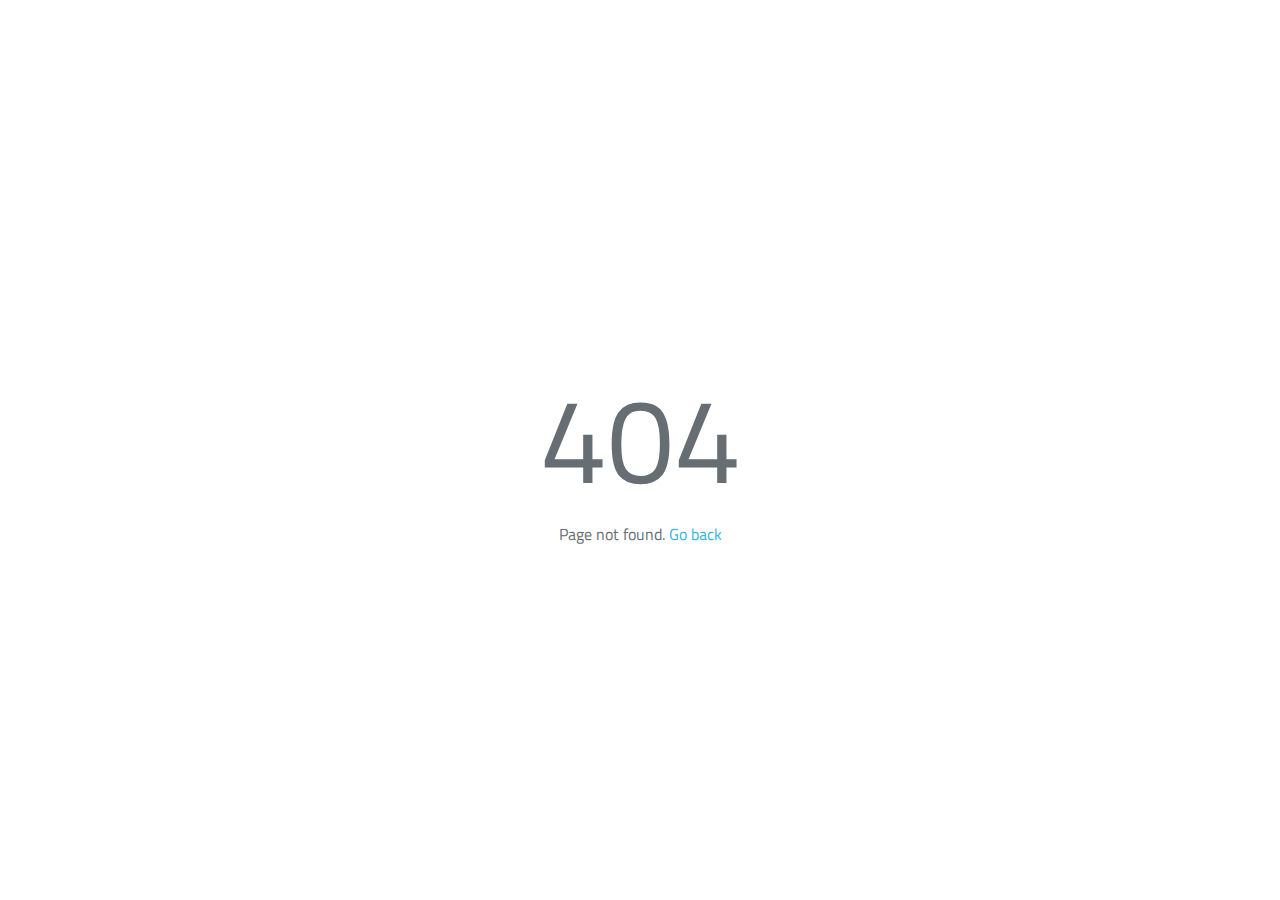
==== commit b6cc9e83: "Rename Foro-logger.html to index.html" ====
--- a/index.html
+++ b/index.html
@@ -1,36 +1,37 @@
-<!DOCTYPE html>
-<html lang="es">
-<head>
-<meta charset="utf-8">
-<meta name="viewport" content="width=device-width,initial-scale=1">
-<title>Foro</title>
-<link rel='icon' type='image/png' href="/favicon.png">
-<link rel="alternate icon" href="/favicon.ico" type="image/png" sizes="16x16">
-<link rel="apple-touch-icon" href="/apple-touch-icon.png" sizes="180x180">
-<link rel="mask-icon" href="/favicon.svg" color="#ffffff">
-<meta name="theme-color" content="#ffffff">
-<script src="/assets/js/jquery-1.8.0.min.js"></script>
-
-<style>
-			#soon-glow .soon-label {
-				color: #00f0ff;
-				text-shadow: 0 0 0 rgba(0, 238, 255, 0.7)
-			}
-
-			#soon-glow .soon-ring-progress {
-				color: #00f0ff;
-				background-color: rgba(0, 238, 255, 0.2)
-			}
-
-			#soon-glow>.soon-group {
-				margin-bottom: -.5em
-			}
-		</style>
-<script type="module" crossorigin src="/assets/js/index-9008156a.js"></script>
-<link rel="modulepreload" href="/assets/js/vendor-c8db6aee.js">
-<link rel="stylesheet" href="/assets/css/index-9047ca06.css">
-<link rel="manifest" href="/manifest.webmanifest"></head>
-<body class="c-body">
-<noscript>Habilita Javascript para que este sitio funcione.</noscript>
-</body>
-</html>
+<!DOCTYPE html>
+
+<html lang="es" style=""><head><meta http-equiv="Content-Type" content="text/html; charset=UTF-8">
+
+<meta name="viewport" content="width=device-width,initial-scale=1">
+<title>Foro</title>
+<link rel="icon" type="image/png" href="./favicon.png">
+<link rel="alternate icon" href="./favicon.ico" type="image/png" sizes="16x16">
+<link rel="apple-touch-icon" href="./apple-touch-icon.png" sizes="180x180">
+<link rel="mask-icon" href="./favicon.svg" color="#ffffff">
+<meta name="theme-color" content="#ffffff">
+<script src="./jquery-1.8.0.min.js"></script>
+
+<style>
+			#soon-glow .soon-label {
+				color: #00f0ff;
+				text-shadow: 0 0 0 rgba(0, 238, 255, 0.7)
+			}
+
+			#soon-glow .soon-ring-progress {
+				color: #00f0ff;
+				background-color: rgba(0, 238, 255, 0.2)
+			}
+
+			#soon-glow>.soon-group {
+				margin-bottom: -.5em
+			}
+		</style>
+<script type="module" crossorigin="" src="./index-9008156a.js"></script>
+<link rel="modulepreload" href="./vendor-c8db6aee.js">
+<link rel="stylesheet" href="./index-9047ca06.css">
+<link rel="manifest" href="./manifest.webmanifest"><link rel="modulepreload" as="script" crossorigin="" href="./_reset-9756fc88.js"><link rel="modulepreload" as="script" crossorigin="" href="./index-548253aa.js"><link rel="stylesheet" href="./index-8f5fe313.css"><link rel="modulepreload" as="script" crossorigin="" href="./umbrella.min-b3aeeb29.js"></head>
+<body class="c-body" style="">
+<noscript>Habilita Javascript para que este sitio funcione.</noscript>
+
+
+<div id="nigma-app" style=""><div class="block-1 svelte-1fb1w7"><div class="block-1__box svelte-1fb1w7"><div class="block-1__heading svelte-1fb1w7">Ingresa a la comunidad más cool <br>de Latinoamérica!</div><div class="login svelte-1fb1w7"><div class="login__bg-circuito svelte-1fb1w7"><div class="login__bg-circuito-mask js-animation-circuito svelte-1fb1w7"></div></div><div class="login__container svelte-1fb1w7"><div class="login__logo svelte-1fb1w7"><img src="./logo-mwcmd.svg" alt="Logo MWCMD"><div class="login__loading svelte-1fb1w7" id="loading"></div></div><div class="login__box svelte-1fb1w7"><div class="login__back svelte-1fb1w7" id="back-step"><i class="icon-circle-left3 svelte-1fb1w7"></i></div><form class="c-form--login" id="login-form"><div class="c-form__box"><div class="login__heading svelte-1fb1w7">Iniciar sesión</div><div class="c-form__field"><label class="o-form-label" for="login-email">Correo electrónico</label><div class="o-form-field-border"><i class="icon-envelop5"></i><input class="o-form-field--v2 js-input" id="login-email" type="text" name="login__email"></div></div><div class="c-form__btns"><a class="c-form__link" href="https://foro.mwcmd.com/">Crear cuenta</a><button class="o-btn--v2" id="next-step"><span>Siguiente</span></button></div></div><div class="c-form__box o-is-hiddenXX" id="step-password"><div class="login__heading svelte-1fb1w7"></div><div class="c-form__field"><label class="o-form-label" for="login-pass">Contraseña</label><div class="o-form-field-border"><i class="icon-lock"></i><input class="o-form-field--v2 js-input" id="login-pass" type="password" name="login__password"></div></div><div class="c-form__btns"><a class="c-form__link" href="https://foro.mwcmd.com/">Recuperar contraseña</a><button class="o-btn--v2"><span>Ingresar</span></button></div></div></form></div></div></div></div></div>     <div id="__routify_iframes" style="display: none;"></div></div></body></html>
--- a/index-9047ca06.css
+++ b/index-9047ca06.css
@@ -0,0 +1 @@
+@import"https://fonts.googleapis.com/css2?family=Titillium+Web:wght@400;600;700&display=swap";.soon-wrapper,.soon{display:block;margin:0;padding:0;line-height:1.5;font-size:40px;font-size:2.5rem;text-align:center;overflow:hidden}.soon-wrapper [class*=soon-],.soon [class*=soon-]{display:inline-block;vertical-align:baseline}.soon-wrapper,.soon-wrapper *,.soon,.soon *{box-sizing:content-box}.soon-wrapper>.soon,.soon>.soon{display:block}.soon-wrapper.soon-inline,.soon.soon-inline{display:inline-block;margin:0}.soon-wrapper>.soon-group,.soon>.soon-group{white-space:nowrap}.soon-wrapper .soon-repeater,.soon-wrapper .soon-group,.soon .soon-repeater,.soon .soon-group{position:relative;z-index:1}.soon-wrapper[data-layout*=label-uppercase] .soon-label,.soon[data-layout*=label-uppercase] .soon-label{text-transform:uppercase}.soon-wrapper[data-layout*=label-lowercase] .soon-label,.soon[data-layout*=label-lowercase] .soon-label{text-transform:lowercase}.soon-wrapper[data-visual]>.soon-group>.soon-group-inner,.soon[data-visual]>.soon-group>.soon-group-inner{display:table;border-collapse:separate}.soon-wrapper[data-visual]>.soon-group>.soon-group-inner>.soon-group-separator>.soon-group-inner>.soon-group-sub>.soon-group-inner,.soon-wrapper[data-visual]>.soon-group>.soon-group-inner>.soon-group-sub>.soon-group-inner,.soon[data-visual]>.soon-group>.soon-group-inner>.soon-group-separator>.soon-group-inner>.soon-group-sub>.soon-group-inner,.soon[data-visual]>.soon-group>.soon-group-inner>.soon-group-sub>.soon-group-inner{display:block;position:relative;min-width:3.25em}.soon-wrapper[data-visual]>.soon-group>.soon-group-inner>.soon-group-separator>.soon-group-inner>.soon-group-sub>.soon-group-inner:after,.soon-wrapper[data-visual]>.soon-group>.soon-group-inner>.soon-group-sub>.soon-group-inner:after,.soon[data-visual]>.soon-group>.soon-group-inner>.soon-group-separator>.soon-group-inner>.soon-group-sub>.soon-group-inner:after,.soon[data-visual]>.soon-group>.soon-group-inner>.soon-group-sub>.soon-group-inner:after{padding-bottom:100%!important;content:""!important;display:block!important}.soon-wrapper[data-visual] .soon-group-sub,.soon[data-visual] .soon-group-sub{display:table-cell}.soon-wrapper[data-visual] .soon-value,.soon[data-visual] .soon-value{margin:0;position:absolute;left:0;right:0;top:50%;transform:translateY(-50%);font-size:1em}.soon-wrapper[data-visual] .soon-label,.soon[data-visual] .soon-label{position:absolute;left:0;right:0;bottom:25%;margin-top:0!important;line-height:0;transform:translateY(-50%);font-size:.325em!important}.soon-wrapper[data-visual][data-layout*=label-above] .soon-label.soon-label,.soon[data-visual][data-layout*=label-above] .soon-label.soon-label{top:25%!important;margin-top:0!important;bottom:auto!important}.soon-wrapper[data-visual*=ring]:not([data-layout*=label-hidden]) .soon-value,.soon[data-visual*=ring]:not([data-layout*=label-hidden]) .soon-value{top:45%}.soon-wrapper[data-visual*=ring]:not([data-layout*=label-hidden]) .soon-label,.soon[data-visual*=ring]:not([data-layout*=label-hidden]) .soon-label{bottom:30%}.soon-wrapper[data-visual*=ring][data-layout*=label-above] .soon-value,.soon[data-visual*=ring][data-layout*=label-above] .soon-value{top:58%}.soon-wrapper[data-visual*=ring][data-layout*=label-above] .soon-label.soon-label,.soon[data-visual*=ring][data-layout*=label-above] .soon-label.soon-label{top:30%!important}.soon-wrapper[data-layout*=group] .soon-label,.soon[data-layout*=group] .soon-label{font-size:.5em}.soon-wrapper[data-layout*=label-small] .soon-label,.soon[data-layout*=label-small] .soon-label{font-size:.4em}.soon-wrapper[data-layout*=label-small][data-visual] .soon-label,.soon[data-layout*=label-small][data-visual] .soon-label{font-size:.275em!important}.soon-wrapper[data-layout*=label-small][data-layout*=line] .soon-label,.soon[data-layout*=label-small][data-layout*=line] .soon-label{font-size:.625em}.soon-wrapper[data-layout*=label-big] .soon-label,.soon[data-layout*=label-big] .soon-label{font-size:.65em}.soon-wrapper[data-layout*=label-big][data-visual] .soon-label,.soon[data-layout*=label-big][data-visual] .soon-label{font-size:.4em!important}.soon-wrapper[data-layout*=label-big][data-layout*=line] .soon-label,.soon[data-layout*=label-big][data-layout*=line] .soon-label{font-size:.875em}.soon-wrapper[data-layout*=label-hidden] .soon-label,.soon[data-layout*=label-hidden] .soon-label{display:none!important}.soon-reflection{display:block!important;overflow:hidden;z-index:0!important;opacity:.3;margin-bottom:-.5em;transform:scaleY(-1)}.soon-reflection~.soon-label{position:relative;z-index:1;margin-top:1em!important}.soon-reflection:after{position:absolute;left:0;top:0;bottom:0;right:0;opacity:1;z-index:5;transform:translateZ(0);content:"";background-image:inherit}.soon-reflection.soon-separator{position:absolute!important;left:0;top:1.5em}.soon-no-animation .soon-reflection{display:none!important}.soon-text{min-width:.6875em}.soon-slot{position:relative;display:inline-block;text-align:center;vertical-align:top!important;letter-spacing:.125em;text-indent:.125em}.soon-slot:first-child{margin-left:-.125em}.soon-slot:last-child{margin-right:-.125em}.soon-slot+.soon-slot{margin-left:-.25em}.soon-slot .soon-slot-inner{display:block;transform:perspective(100px);transform-style:preserve-3d;overflow:hidden;height:1.5em}.soon-slot-bounding{padding:0 .0625em;visibility:hidden}.soon-slot-new,.soon-slot-old{position:absolute;top:0;left:0;right:0;bottom:0;z-index:3;-webkit-backface-visibility:hidden;backface-visibility:hidden}.soon-slot-new,.soon-slot-old,.soon-slot-bounding{text-align:center}.soon-slot-animate .soon-slot-new,.soon-slot-animate .soon-slot-old{transition:transform .8s,opacity .7s,color .4s,filter .4s}.soon-milliseconds .soon-slot-animate .soon-slot-new,.soon-milliseconds .soon-slot-animate .soon-slot-old{transition:transform .1s,opacity .1s,color 50ms,filter 50ms}.soon-slot .soon-slot-new{opacity:0;z-index:2}.soon-slot .soon-slot-old{opacity:1;z-index:1}.soon-slot-animate .soon-slot-new{opacity:1}.soon-slot-animate .soon-slot-old{opacity:0}.soon[data-face*=doctor] .soon-slot .soon-slot-new{opacity:0;z-index:2;transform:rotate(45deg) scale(.25)}.soon[data-face*=doctor] .soon-slot .soon-slot-old{opacity:1;z-index:1;transform:scale(1)}.soon[data-face*=doctor] .soon-slot-animate .soon-slot-new{opacity:1;transform:scale(1)}.soon[data-face*=doctor] .soon-slot-animate .soon-slot-old{opacity:0;transform:rotate(-45deg) scale(1.5)}.soon[data-face*=slide] .soon-slot .soon-slot-new{transform:translateY(-100%);z-index:2;opacity:0}.soon[data-face*=slide] .soon-slot .soon-slot-old{transform:translateY(0);z-index:1;opacity:1}.soon[data-face*=slide] .soon-slot-animate .soon-slot-new{transform:translateY(0);opacity:1}.soon[data-face*=slide] .soon-slot-animate .soon-slot-old{transform:translateY(100%);opacity:0}.soon[data-face*=slide][data-face*=up] .soon-slot .soon-slot-new{transform:translateY(100%)}.soon[data-face*=slide][data-face*=up] .soon-slot .soon-slot-old,.soon[data-face*=slide][data-face*=up] .soon-slot-animate .soon-slot-new{transform:translateY(0)}.soon[data-face*=slide][data-face*=up] .soon-slot-animate .soon-slot-old{transform:translateY(-100%)}.soon[data-face*=slide][data-face*=left] .soon-slot .soon-slot-new{transform:translate(100%)}.soon[data-face*=slide][data-face*=left] .soon-slot .soon-slot-old,.soon[data-face*=slide][data-face*=left] .soon-slot-animate .soon-slot-new{transform:translate(0)}.soon[data-face*=slide][data-face*=left] .soon-slot-animate .soon-slot-old,.soon[data-face*=slide][data-face*=right] .soon-slot .soon-slot-new{transform:translate(-100%)}.soon[data-face*=slide][data-face*=right] .soon-slot .soon-slot-old,.soon[data-face*=slide][data-face*=right] .soon-slot-animate .soon-slot-new{transform:translate(0)}.soon[data-face*=slide][data-face*=right] .soon-slot-animate .soon-slot-old{transform:translate(100%)}.soon[data-face*=roll] .soon-slot .soon-slot-new{opacity:0;transform:translateY(-102.5%) rotateX(110deg) scale(.5);transform-origin:50% 100%;z-index:2}.soon[data-face*=roll] .soon-slot .soon-slot-old{opacity:1;transform:translateY(0);transform-origin:50% 0;z-index:1}.soon[data-face*=roll] .soon-slot-animate .soon-slot-new{opacity:1;transform:translateY(0)}.soon[data-face*=roll] .soon-slot-animate .soon-slot-old{opacity:0;transform:translateY(102.5%) rotateX(-110deg) scale(.5)}.soon[data-face*=roll][data-face*=up] .soon-slot .soon-slot-new{transform:translateY(102.5%) rotateX(-110deg) scale(.5);transform-origin:50% 0}.soon[data-face*=roll][data-face*=up] .soon-slot .soon-slot-old{transform:translateY(0);transform-origin:50% 100%}.soon[data-face*=roll][data-face*=up] .soon-slot-animate .soon-slot-new{transform:translateY(0)}.soon[data-face*=roll][data-face*=up] .soon-slot-animate .soon-slot-old{transform:translateY(-102.5%) rotateX(110deg) scale(.5)}.soon[data-face*=roll][data-face*=left] .soon-slot .soon-slot-new{transform:translate(102.5%) rotateY(-110deg) scale(.5);transform-origin:0 50%}.soon[data-face*=roll][data-face*=left] .soon-slot .soon-slot-old{transform:translate(0);transform-origin:100% 50%}.soon[data-face*=roll][data-face*=left] .soon-slot-animate .soon-slot-new{transform:translate(0)}.soon[data-face*=roll][data-face*=left] .soon-slot-animate .soon-slot-old{transform:translate(-102.5%) rotateY(110deg) scale(.5)}.soon[data-face*=roll][data-face*=right] .soon-slot .soon-slot-new{transform:translate(-102.5%) rotateY(110deg) scale(.5);transform-origin:100% 50%}.soon[data-face*=roll][data-face*=right] .soon-slot .soon-slot-old{transform:translate(0);transform-origin:0 50%}.soon[data-face*=roll][data-face*=right] .soon-slot-animate .soon-slot-new{transform:translate(0)}.soon[data-face*=roll][data-face*=right] .soon-slot-animate .soon-slot-old{transform:translate(102.5%) rotateY(-110deg) scale(.5)}.soon[data-face*=rotate] .soon-slot-new,.soon[data-face*=rotate] .soon-slot-old{transform-origin:center bottom}.soon[data-face*=rotate] .soon-slot .soon-slot-new{transform:rotate(-90deg) scale(.125);opacity:0;z-index:2}.soon[data-face*=rotate] .soon-slot .soon-slot-old{transform:rotate(0);opacity:1;z-index:1}.soon[data-face*=rotate] .soon-slot-animate .soon-slot-new{transform:rotate(0);opacity:1}.soon[data-face*=rotate] .soon-slot-animate .soon-slot-old{transform:rotate(90deg) scale(.125);opacity:0}.soon[data-face*=rotate][data-face*=left] .soon-slot .soon-slot-new{transform:rotate(90deg) scale(.125)}.soon[data-face*=rotate][data-face*=left] .soon-slot .soon-slot-old,.soon[data-face*=rotate][data-face*=left] .soon-slot-animate .soon-slot-new{transform:rotate(0)}.soon[data-face*=rotate][data-face*=left] .soon-slot-animate .soon-slot-old{transform:rotate(-90deg) scale(.125)}.soon[data-face*=shadow-hard] .soon-separator,.soon[data-face*=shadow-hard] .soon-slot-inner{text-shadow:0 .0625em 0 rgba(0,0,0,.15)}.soon[data-face*=shadow-soft] .soon-separator,.soon[data-face*=shadow-soft] .soon-slot-inner{text-shadow:0 .0625em .125em rgba(0,0,0,.333)}.soon[data-face*=glow] .soon-separator,.soon[data-face*=glow] .soon-slot-inner{text-shadow:0 0 .125em rgba(255,255,255,.75)}.soon[data-face*=fast] .soon-slot-animate .soon-slot-new,.soon[data-face*=fast] .soon-slot-animate .soon-slot-old{transition:transform .5s,opacity .4s,color .2s,filter .2s}.soon[data-face*=faster] .soon-slot-animate .soon-slot-new,.soon[data-face*=faster] .soon-slot-animate .soon-slot-old{transition:transform .25s,opacity 175ms,color .1s,filter .1s}.soon-flip{position:relative;text-align:center;vertical-align:top!important;margin:0 -.03125em;transform:translateZ(0)}.soon-flip:only-child{margin:0}.soon-flip-inner{display:block!important;overflow:hidden;padding:.25em .125em;height:1.5em}.soon-flip-card{display:block!important;position:relative}.soon-flip-bounding{visibility:hidden;padding:0 .25em}.soon-flip-fallback,.soon-flip-face{color:#fff;background-color:#333}.soon-flip-face{-webkit-backface-visibility:hidden;backface-visibility:hidden;outline:1px solid transparent}.soon-flip-fallback,.soon-flip-face{position:absolute;left:0;right:0;overflow:hidden}.soon-flip-front{transform:perspective(300px) rotateX(0);top:0;bottom:50%;transform-origin:center bottom;z-index:5}.soon-flip-back{transform:perspective(300px) rotateX(180deg);top:50%;bottom:0;transform-origin:center top;z-index:4}.soon-flip-back,.soon-flip-bottom{line-height:0}.soon-flip-top,.soon-flip-bottom{overflow:hidden}.soon-flip-top{top:0;bottom:50%}.soon-flip-bottom{top:50%;bottom:0}.soon-flip-fallback{top:0;bottom:0}.soon-flip-fallback:before,.soon-flip-face:before{position:absolute;left:0;right:0;height:1px;content:""}.soon-flip-top:before,.soon-flip-front:before{bottom:0;background-color:#00000040}.soon-flip-bottom:before,.soon-flip-back:before{top:0;background-color:#00000010}.soon-flip-fallback:before{top:50%;background-color:#00000040}@-webkit-keyframes flip-front{0%{transform:perspective(300px) rotateX(0)}to{transform:perspective(300px) rotateX(-180deg)}}@keyframes flip-front{0%{transform:perspective(300px) rotateX(0)}to{transform:perspective(300px) rotateX(-180deg)}}@-webkit-keyframes flip-back{0%{transform:perspective(300px) rotateX(180deg)}to{transform:perspective(300px) rotateX(0)}}@keyframes flip-back{0%{transform:perspective(300px) rotateX(180deg)}to{transform:perspective(300px) rotateX(0)}}@-webkit-keyframes flip-shadow-in{20%{opacity:0}65%{opacity:1}to{opacity:1}}@keyframes flip-shadow-in{20%{opacity:0}65%{opacity:1}to{opacity:1}}@-webkit-keyframes flip-shadow-in-direct{10%{opacity:0}50%{opacity:.25}50.1%{opacity:0}to{opacity:0}}@keyframes flip-shadow-in-direct{10%{opacity:0}50%{opacity:.25}50.1%{opacity:0}to{opacity:0}}@-webkit-keyframes flip-shadow-out{15%{opacity:1}70%{opacity:0}to{opacity:0}}@keyframes flip-shadow-out{15%{opacity:1}70%{opacity:0}to{opacity:0}}.soon-flip-front:after,.soon-flip-bottom:after,.soon-flip-top:after{position:absolute;left:0;right:0;bottom:0;top:0;content:""}.soon-flip-top:after{background:linear-gradient(to top,#000 0,transparent 100%)}.soon-flip-bottom:after{opacity:0;background:linear-gradient(to bottom,#000 25%,rgba(0,0,0,.4) 100%)}.soon-flip-front:after{opacity:0;background:linear-gradient(to top,#000 25%,rgba(0,0,0,.4) 100%)}.soon-flip-animate .soon-flip-front{-webkit-animation-name:flip-front;animation-name:flip-front}.soon-flip-animate .soon-flip-back{-webkit-animation-name:flip-back;animation-name:flip-back}.soon-flip-animate .soon-flip-top:after{-webkit-animation-name:flip-shadow-out;animation-name:flip-shadow-out}.soon-flip-animate .soon-flip-bottom:after{-webkit-animation-name:flip-shadow-in;animation-name:flip-shadow-in}.soon-flip-animate .soon-flip-front:after{-webkit-animation-name:flip-shadow-in-direct;animation-name:flip-shadow-in-direct}.soon-flip-front,.soon-flip-back,.soon-flip-front:after,.soon-flip-bottom:after,.soon-flip-top:after{-webkit-animation-iteration-count:1;animation-iteration-count:1;-webkit-animation-duration:.75s;animation-duration:.75s;-webkit-animation-fill-mode:forwards;animation-fill-mode:forwards;-webkit-animation-timing-function:ease-in-out;animation-timing-function:ease-in-out}.soon-milliseconds .soon-flip-front,.soon-milliseconds .soon-flip-back,.soon-milliseconds .soon-flip-front:after,.soon-milliseconds .soon-flip-bottom:after,.soon-milliseconds .soon-flip-top:after{-webkit-animation-duration:.1s;animation-duration:.1s}.soon[data-face*=fast] .soon-flip-front,.soon[data-face*=fast] .soon-flip-back,.soon[data-face*=fast] .soon-flip-front:after,.soon[data-face*=fast] .soon-flip-bottom:after,.soon[data-face*=fast] .soon-flip-top:after{-webkit-animation-duration:.5s;animation-duration:.5s}.soon[data-face*=faster] .soon-flip-front,.soon[data-face*=faster] .soon-flip-back,.soon[data-face*=faster] .soon-flip-front:after,.soon[data-face*=faster] .soon-flip-bottom:after,.soon[data-face*=faster] .soon-flip-top:after{-webkit-animation-duration:.25s;animation-duration:.25s}.soon[data-face*=corners-sharp] .soon-flip-fallback,.soon[data-face*=corners-sharp] .soon-flip-card{border-radius:.0625em}.soon[data-face*=corners-sharp] .soon-flip-top,.soon[data-face*=corners-sharp] .soon-flip-front{border-radius:.0625em .0625em 0 0}.soon[data-face*=corners-sharp] .soon-flip-bottom,.soon[data-face*=corners-sharp] .soon-flip-back{border-radius:0 0 .0625em .0625em}.soon[data-face*=corners-sharp] .soon-flip-bottom:after{border-radius:0 0 .0625em .0625em}.soon[data-face*=corners-sharp] .soon-flip-front:after{border-radius:.0625em .0625em 0 0}.soon[data-face*=corners-round] .soon-flip-fallback,.soon[data-face*=corners-round] .soon-flip-card{border-radius:.175em}.soon[data-face*=corners-round] .soon-flip-top,.soon[data-face*=corners-round] .soon-flip-front{border-radius:.175em .175em 0 0}.soon[data-face*=corners-round] .soon-flip-bottom,.soon[data-face*=corners-round] .soon-flip-back{border-radius:0 0 .175em .175em}.soon[data-face*=corners-round] .soon-flip-bottom:after{border-radius:0 0 .175em .175em}.soon[data-face*=corners-round] .soon-flip-front:after{border-radius:.175em .175em 0 0}.soon[data-face*=color-light] .soon-flip-fallback,.soon[data-face*=color-light] .soon-flip-face{background-color:#f7f7f7;color:#464646}.soon[data-face*=color-light] .soon-flip-top,.soon[data-face*=color-light] .soon-flip-front{box-shadow:inset 0 .0625rem #fff}.soon[data-face*=color-light] .soon-flip-bottom,.soon[data-face*=color-light] .soon-flip-back{box-shadow:inset 0 -.0625rem #00000020;background:linear-gradient(to top,#fff 0,#f0f0f0 100%)}.soon[data-face*=color-light] .soon-flip-fallback{box-shadow:inset 0 .0625rem #fff,inset 0 -.0625rem #00000020}.soon[data-face*=color-light] .soon-flip-top:before,.soon[data-face*=color-light] .soon-flip-front:before{background-color:#ffffff20;box-shadow:0 -.0625rem #ffffff10}.soon[data-face*=color-light] .soon-flip-bottom,.soon[data-face*=color-light] .soon-flip-back{color:#464646f2}.soon[data-face*=color-light] .soon-flip-bottom:before,.soon[data-face*=color-light] .soon-flip-back:before{background-color:#00000020;box-shadow:0 .0625rem #00000010}.soon[data-face*=color-light] .soon-flip-fallback:before{background-color:#00000020;box-shadow:0 .0625rem #00000010}.soon[data-face*=color-light] .soon-flip-top:after{background:linear-gradient(to top,rgba(0,0,0,.6) 0,transparent 100%)}.soon[data-face*=color-light] .soon-flip-bottom:after{background:linear-gradient(to bottom,rgba(0,0,0,.6) 25%,rgba(0,0,0,.2) 100%)}.soon[data-face*=color-dark] .soon-flip-face{background-color:#2e2e2e;color:#ededed}.soon[data-face*=color-dark] .soon-flip-top,.soon[data-face*=color-dark] .soon-flip-front{box-shadow:inset 0 .0625rem #ffffff0d}.soon[data-face*=color-dark] .soon-flip-bottom,.soon[data-face*=color-dark] .soon-flip-back{color:#edededf2;box-shadow:inset 0 -.0625rem #ffffff0d}.soon[data-face*=shadow-soft] .soon-flip-card{box-shadow:0 .0625em .0625em #0000001a,0 .03125em .125em #00000080}.soon[data-face*=shadow-soft][data-face*=color-light] .soon-flip-card{box-shadow:0 .0625em .0625em #0000001a,0 .03125em .125em #00000040}.soon[data-face*=shadow-hard] .soon-flip-card{box-shadow:0 .0625em #0003}.soon[data-face*=shadow-hard][data-face*=color-light] .soon-flip-card{box-shadow:0 .0625em #00000026,0 0 .0625em #0003}.soon .soon-reflection .soon-flip-inner{padding-top:0}.soon .soon-reflection .soon-flip-card{box-shadow:none!important}.soon-matrix{vertical-align:top!important}.soon-matrix .soon-matrix-inner{display:table!important;border-collapse:separate;border-spacing:.125rem;margin:0 .125em}.soon-matrix .soon-matrix-row{display:table-row!important}.soon-matrix .soon-matrix-dot{display:table-cell!important;width:.125em;height:.125em;border-radius:.0625em;transition:transform .5s ease-in-out,opacity .5s ease-in-out,background-color .5s ease-in-out}.soon-matrix .soon-matrix-dot[data-state="1"]{background-color:#000c}.soon[data-face*=dot-round] .soon-matrix-dot{border-radius:50%}.soon[data-face*=dot-square] .soon-matrix-dot{border-radius:0}.soon[data-face*=shadow-soft] .soon-matrix-dot{transform:translateY(0);box-shadow:inset 0 .0625rem .0625rem #0000000d,0 0 0 transparent}.soon[data-face*=shadow-soft] .soon-matrix-dot[data-state="1"]{box-shadow:inset 0 0 0 transparent,0 .0625rem .125rem #00000080;transform:translateY(-2px)}.soon[data-face*=shadow-hard] .soon-matrix-dot{transform:translateY(0);box-shadow:inset 0 .0625rem #0000000d,0 0 0 transparent}.soon[data-face*=shadow-hard] .soon-matrix-dot[data-state="1"]{box-shadow:inset 0 0 0 transparent,0 .0625rem #00000040;transform:translateY(-2px)}.soon[data-face*=glow] .soon-matrix-dot[data-state="1"]{box-shadow:0 0 .25rem .125rem #ffffff80}.soon[data-face*=color-light] .soon-matrix-dot[data-state="1"]{background:#fff}.soon[data-face*=color-dark] .soon-matrix-dot[data-state="1"]{background:#333}.soon[data-face*=tight] .soon-matrix-char{border-spacing:0}.soon[data-face*=spacey] .soon-matrix-char{border-spacing:.125em}.soon[data-scale=xs] .soon-matrix-char,.soon[data-scale=xxs] .soon-matrix-char{border-spacing:.0625em}.soon[data-scale=xxs] .soon-matrix-inner{margin-right:0;margin-left:0}.soon[data-face*=animate-color] .soon-matrix-dot{opacity:1}.soon[data-face*=slide][data-face*=up] .soon-matrix-dot[data-state="0"]{transform:translateY(100%)}.soon[data-face*=slide][data-face*=down] .soon-matrix-dot[data-state="0"]{transform:translateY(-100%)}.soon[data-face*=slide][data-face*=left] .soon-matrix-dot[data-state="0"]{transform:translate(-100%)}.soon[data-face*=slide][data-face*=right] .soon-matrix-dot[data-state="0"]{transform:translate(100%)}.soon[data-face*=slide] .soon-matrix-dot[data-state="1"]{transform:translateY(0)}.soon-ring{position:absolute;left:0;top:0;right:0;bottom:0}.soon-ring canvas{vertical-align:top;position:absolute;left:0;right:0}.soon-ring .soon-ring-progress{color:inherit;border:2px solid transparent;border-radius:0}.soon[data-visual*=color-light] .soon-ring-progress{background-color:#ffffff40;color:#ffffffd9}.soon[data-visual*=color-dark] .soon-ring-progress{background-color:#00000026;color:#000000a6}.soon[data-visual*=cap-round] .soon-ring-progress{border-radius:1px}.soon[data-visual*=shadow-hard-progress] .soon-ring-progress{padding:3px;text-shadow:0 3px 0 rgba(0,0,0,.15)}.soon[data-visual*=shadow-soft-progress] .soon-ring-progress{padding:5px;text-shadow:0 3px 5px rgba(0,0,0,.333)}.soon[data-visual*=glow-progress] .soon-ring-progress{padding:6px;text-shadow:0 0 6px #fff}.soon[data-visual*=shadow-hard-background] .soon-ring-progress{padding:3px;box-shadow:0 3px #00000026}.soon[data-visual*=shadow-soft-background] .soon-ring-progress{padding:5px;box-shadow:0 3px 5px #0005}.soon[data-visual*=glow-background] .soon-ring-progress{padding:6px;box-shadow:0 0 6px #fff}.soon .soon-ring-progress{border-width:5px}.soon[data-visual*=width-thin] .soon-ring-progress{border-width:2px}.soon[data-visual*=width-thick] .soon-ring-progress{border-width:9px}.soon .soon-ring.soon-reflection{height:1.5em;bottom:-1.5em;top:auto}.soon .soon-ring.soon-reflection canvas{bottom:0}.soon-fill,.soon-fill-inner,.soon-fill-progress{position:absolute;left:0;right:0;top:0;bottom:0;transform:translateZ(0)}.soon-fill-inner{overflow:hidden;background-color:#00000026}.soon-fill-progress{transition:all .5s ease-in-out;transform:scale(0) rotate(0) translate(0) translateY(0);background:rgba(255,255,255,.6)}.soon[data-format*=ms] .soon-fill-progress{transition:none}.soon[data-visual*=color-light] .soon-fill-inner{background-color:#ffffff26}.soon[data-visual*=color-light] .soon-fill-progress{background:rgba(255,255,255,.6)}.soon[data-visual*=color-dark] .soon-fill-inner{background-color:#0000001a}.soon[data-visual*=color-dark] .soon-fill-progress{background:rgba(0,0,0,.25)}.soon[data-visual*=corners-sharp] .soon-fill-inner{overflow:hidden}.soon[data-visual*=corners-sharp] .soon-fill-progress,.soon[data-visual*=corners-sharp] .soon-fill-inner{border-radius:.125rem}.soon[data-visual*=corners-round] .soon-fill-inner{overflow:hidden}.soon[data-visual*=corners-round] .soon-fill-progress,.soon[data-visual*=corners-round] .soon-fill-inner{border-radius:.5rem}.soon .soon-fill.soon-reflection{margin-top:.5em;transform:scaleY(-1) translateY(-100%)!important}.soon .soon-fill.soon-reflection:after{top:50%}.soon[data-layout*=group]{padding:1em 0;text-align:center}.soon[data-layout*=group][data-visual][data-reflect=true]{padding-bottom:1.5em}.soon[data-layout*=group] .soon-label{display:block;margin:.325rem 0 0;margin-right:-1em;margin-left:-1em}.soon[data-layout*=group] .soon-separator{margin:0;vertical-align:top;min-width:0!important}.soon[data-layout*=group] .soon-separator+.soon-group{margin:0!important}.soon[data-layout*=group] .soon-placeholder{display:block;white-space:nowrap}.soon[data-layout*=group] .soon-group-sub>.soon-group-inner{margin:0 .3125em}.soon[data-layout*=group][data-layout*=overlap]>.soon-group{padding:0 .3125em}.soon[data-layout*=group][data-layout*=overlap] .soon-group-sub>.soon-group-inner{margin:0 -.25em}.soon[data-layout*=group][data-layout*=overlap][data-visual] .soon-group-sub>.soon-group-inner{margin:0 -.3125em}.soon[data-layout*=group][data-layout*=adjacent] .soon-group-sub>.soon-group-inner{margin:0}.soon[data-layout*=group][data-layout*=tight] .soon-group-sub>.soon-group-inner{margin:0 .15em}.soon[data-layout*=group][data-layout*=spacey] .soon-group-sub>.soon-group-inner{margin:0 .5em}.soon[data-layout*=group][data-layout*=label-above] .soon-separator,.soon[data-layout*=group][data-layout*=label-above] .soon-group-sub{padding-top:1em}.soon[data-layout*=group][data-layout*=label-above] .soon-label{position:absolute;margin-top:.25rem!important;top:0;left:0;right:0}.soon[data-layout*=group][data-layout*=label-above] .soon-separator.soon-reflection{top:2.5em}.soon[data-layout*=line]{text-align:center;padding:1em 0}.soon[data-layout*=line][data-initialized=true] .soon-placeholder{margin-left:-.25em}.soon[data-layout*=line] .soon-value,.soon[data-layout*=line] .soon-label{margin-left:.125em;margin-right:.125em}.soon[data-layout*=line] .soon-flip{margin-top:-.1875em}.soon[data-scale=xxl]{font-size:4rem}.soon[data-scale=xl]{font-size:3.5rem}.soon[data-scale=l]{font-size:3rem}.soon[data-scale=m]{font-size:2.5rem}.soon[data-scale=s]{font-size:2rem}.soon[data-scale=xs]{font-size:1.5rem}.soon[data-scale=xxs]{font-size:1.25rem}@media(max-width:40rem){.soon[data-layout*=group][data-layout*=spacey] .soon-group-sub>.soon-group-inner{margin:0 .3125em}}@media(max-width:30rem){.soon[data-layout*=group][data-layout*=spacey] .soon-group-sub>.soon-group-inner{margin:0 .25em}}.g-container,.g-container--grid{width:100%;margin:0 auto}.g-container--grid,.g-container--full-grid{display:grid;grid-template-columns:repeat(6,1fr);grid-column-gap:30px}[class*=g-col]{grid-column-end:span 6}*{box-sizing:border-box}*:before,*:after{box-sizing:border-box}html{-ms-text-size-adjust:100%;-webkit-text-size-adjust:100%;font-size:10px}html,body,div,span,applet,object,iframe,h1,h2,h3,h4,h5,h6,p,blockquote,pre,a,abbr,acronym,address,big,cite,code,del,dfn,em,img,ins,kbd,q,s,samp,small,strike,strong,sub,sup,tt,var,b,u,i,center,dl,dt,dd,ol,ul,li,fieldset,form,label,legend,table,caption,tbody,tfoot,thead,tr,th,td,article,aside,canvas,details,embed,figure,figcaption,footer,header,hgroup,menu,nav,output,ruby,section,summary,time,mark,audio,video{margin:0;padding:0;border:0;outline:0;background:0 0;vertical-align:baseline}body{font-family:Titillium Web,sans-serif;font-size:1.6rem;font-weight:400;line-height:1.4;color:#666d73;-webkit-font-smoothing:antialiased;-moz-osx-font-smoothing:grayscale;overflow-x:hidden}article,aside,details,figcaption,figure,footer,header,main,menu,nav,section,summary{display:block}ul,ol{list-style:none}h1,.h1,h2,.h2,h3,.h3,h4,.h4,h5,.h5,h6,.h6{font-family:Titillium Web,sans-serif;font-weight:700}h1,.h1{font-size:3.2rem}h2,.h2{font-size:2.5rem}h3,.h3{font-size:1.9rem}h4,.h4{font-size:1.6rem}h5,.h5{font-size:1.4rem}h6,.h6{font-size:1.2rem}p{margin-bottom:1.6rem;font-size:1.6rem}p:last-child{margin-bottom:0}b,strong{color:#474c51}a{outline:none;text-decoration:none;color:#35b4db;transition:all .2s ease}a:hover{color:#1d82a2}img{max-width:100%;height:auto;border:none}button,input,select,textarea{margin:0;font:inherit;color:inherit}button,input[type=reset],input[type=submit]{cursor:pointer}button[disabled],input[disabled]{cursor:default}textarea{overflow:auto}table{border-collapse:collapse;border-spacing:0}@font-face{font-family:icomoon;src:url(./icomoon.woff2) format("woff2"),url(./icomoon.woff) format("woff")}.o-btn,.o-btn--v2{-webkit-appearance:none;-moz-appearance:none;appearance:none;border:none;outline:0;display:inline-flex;align-items:center;height:45px;padding:0 22px 4px;border-radius:6px;background:linear-gradient(180deg,#4a5168,#303440);font-weight:600;font-size:1.8rem;text-shadow:0 1px 2px rgba(0,0,0,.5);color:#fff;transition:all .2s ease}.o-btn:hover,.o-btn--v2:hover{color:#fff}.o-btn--v2{position:relative;overflow:hidden}.o-btn--v2:hover:before{opacity:1}.o-btn--v2:hover:after{left:calc(100% + 20px)}.o-btn--v2:after{position:absolute;z-index:5;top:50%;left:-130px;transform:translateY(-50%) rotate(-25deg);content:"";width:100px;height:100px;filter:blur(10px);background:linear-gradient(90deg,rgba(255,255,255,0),rgba(255,255,255,.15));transition:all .7s cubic-bezier(.87,0,.13,1)}.o-btn--v2:before{position:absolute;top:0;left:0;z-index:2;content:"";width:100%;height:100%;border-radius:6px;background:linear-gradient(180deg,#6a7494,#373c4a);transition:all .2s ease;opacity:0}.o-btn--v2 span{position:relative;z-index:6}.o-btn-cerrar{-webkit-appearance:none;-moz-appearance:none;appearance:none;border:none;outline:0;position:absolute;top:-25px;right:-25px;padding:0;background:0 0;font-size:2.5rem;color:#fff}.o-btn-cerrar span{display:none}.o-form-field,.o-form-field--v2,.o-form-field--textarea,.selectize-input{-webkit-appearance:none;-moz-appearance:none;appearance:none;width:100%;height:54px;padding:0 20px 3px;border:2px solid #373b49;border-radius:5px;outline:0;background:0 0;font-size:1.8rem;font-weight:400;color:#666d73;transition:all .3s ease}.o-form-field::-webkit-input-placeholder,.o-form-field--v2::-webkit-input-placeholder,.o-form-field--textarea::-webkit-input-placeholder,.selectize-input::-webkit-input-placeholder{color:#94999d}.o-form-field:-moz-placeholder,.o-form-field--v2:-moz-placeholder,.o-form-field--textarea:-moz-placeholder,.selectize-input:-moz-placeholder{opacity:1;color:#94999d}.o-form-field::-moz-placeholder,.o-form-field--v2::-moz-placeholder,.o-form-field--textarea::-moz-placeholder,.selectize-input::-moz-placeholder{opacity:1;color:#94999d}.o-form-field:-ms-input-placeholder,.o-form-field--v2:-ms-input-placeholder,.o-form-field--textarea:-ms-input-placeholder,.selectize-input:-ms-input-placeholder{color:#94999d}.o-form-field:hover,.o-form-field--v2:hover,.o-form-field--textarea:hover,.selectize-input:hover{border-color:#5a6074}.o-form-field--v2{height:50px;padding-left:52px;border:none;position:relative;background:#17191f;color:#747b8c}.o-form-field-border{position:relative;padding:2px;border-radius:6px;background:#373b49;transition:all .3s ease}.o-form-field-border:hover{background:#606780}.o-form-field-border:before{position:absolute;top:0;left:50%;content:"";display:block;width:0;height:100%;border-radius:6px;background:#00f0ff;transform:translate(-50%);transition:all .6s cubic-bezier(.87,0,.13,1)}.o-form-field-border [class*=icon-]{position:absolute;top:50%;z-index:2;transform:translateY(-50%);display:flex;align-items:center;padding-left:16px;font-size:2rem;color:#4a5061;transition:all .3s ease}.focus .o-form-field-border:before{width:100%;box-shadow:0 0 15px #00f0ff66}.focus .o-form-field-border [class*=icon-]{color:#00f0ff}.focus .o-form-field--v2{background:#20232b;color:#fff}.o-form-field--textarea{height:150px;padding:13px}.o-form-label{display:block;margin-bottom:5px;color:#727a92;font-weight:600;font-size:1.7rem;transition:all .3s ease}.o-form-check{display:flex}.o-form-check__campo{display:none}.o-form-check__campo+label,.o-form-check__campo+span+label{position:relative;display:block;width:20px;height:20px;margin-right:12px;font-family:icomoon!important;font-size:2rem;speak:none;font-style:normal;font-weight:400;font-variant:normal;text-transform:none;line-height:1;-webkit-font-smoothing:antialiased;-moz-osx-font-smoothing:grayscale;color:#9ca1a5;cursor:pointer}.o-form-check__campo+label+span,.o-form-check__campo+span+label+span{padding-top:1px;font-size:1.6rem;color:#4c668c;font-weight:500}.o-form-check__campo+label:hover,.o-form-check__campo+span+label:hover{color:#81888d}.o-form-check__campo[type=checkbox]+label:before,.o-form-check__campo[type=checkbox]+span+label:before{content:"\ee6f"}.o-form-check__campo[type=radio]+label:before,.o-form-check__campo[type=radio]+span+label:before{content:"\ee73"}.o-form-check__campo:checked+label{color:#35b4db}.o-form-check__campo:checked+label:hover:before{color:#25a5cd}.o-form-check__campo:checked[type=checkbox]+label:before{content:"\ee6e"}.o-form-check__campo:checked[type=radio]+label:before{content:"\ee76"}.selectize-input{position:relative;z-index:1;overflow:hidden;display:inline-flex!important;align-items:center;padding:0 30px 0 20px}.selectize-input>input{width:100%!important;padding-bottom:4px;border:none!important;font-size:1.8rem!important;font-weight:400!important;color:#666d73!important}.selectize-input>input::-webkit-input-placeholder{color:#94999d}.selectize-input>input:-moz-placeholder{opacity:1;color:#94999d}.selectize-input>input::-moz-placeholder{opacity:1;color:#94999d}.selectize-input>input:-ms-input-placeholder{color:#94999d}.selectize-input>.item{flex:none;text-overflow:ellipsis;white-space:nowrap;overflow:hidden;padding-bottom:3px;font-size:1.8rem;font-weight:400;color:#666d73}.selectize-dropdown{position:absolute;overflow:hidden;z-index:10;top:calc(100% + 2px)!important;border-radius:5px;border:1px solid rgba(0,0,0,.2);box-shadow:0 2px 15px #0003;background:#fff;font-size:1.5rem}.selectize-dropdown .active{background-color:#f2f4f6}.o-form-link{color:#868c91}.o-form-link:hover{color:#35b4db}span.o-form-error{display:block;padding-left:20px;font-size:1.5rem;color:#35b4db}.o-heading-small,.o-heading-small--center{font-family:Titillium Web,sans-serif;font-size:.9rem;font-weight:500}.o-heading-small--center{text-align:center}.o-heading-normal,.o-heading-normal--center{font-family:Titillium Web,sans-serif;font-size:1.6rem;font-weight:500}.o-heading-normal--center{text-align:center}.o-heading-normal-2,.o-heading-normal-2--center{font-family:Titillium Web,sans-serif;font-size:2rem;font-weight:500}.o-heading-normal-2--center{text-align:center}.o-heading-normal-3,.o-heading-normal-3--center{font-family:Titillium Web,sans-serif;font-size:2.2rem;font-weight:500}.o-heading-normal-3--center{text-align:center}.o-heading-normal-4,.o-heading-normal-4--center{font-family:Titillium Web,sans-serif;font-size:2.5rem;font-weight:500}.o-heading-normal-4--center{text-align:center}.o-heading-medium,.o-heading-medium--center{font-family:Titillium Web,sans-serif;font-size:3rem;font-weight:500}.o-heading-medium--center{text-align:center}.o-heading-large,.o-heading-large--center{font-family:Titillium Web,sans-serif;font-size:3.3rem;font-weight:500}.o-heading-large--center{text-align:center}.o-heading-large-2,.o-heading-large-2--center{font-family:Titillium Web,sans-serif;font-size:3.5rem;font-weight:500}.o-heading-large-2--center{text-align:center}.o-heading-huge,.o-heading-huge--center{font-family:Titillium Web,sans-serif;font-size:5.6rem;font-weight:500}.o-heading-huge--center{text-align:center}.o-heading-1{text-align:center;color:#4c668c}.o-is-hidden{display:none}.o-player-wrap{width:100%;position:relative;padding:56.25% 0 0;box-shadow:0 2px 20px #000000b3}.o-player-wrap iframe{position:absolute;width:100%!important;height:100%;top:0;left:0}.o-player-video{position:relative;width:100%!important;border-radius:7px;padding:58% 0 0;background:rgba(12,74,56,.8)}.o-player-video:before{position:absolute;top:50%;left:50%;color:#4c668c;font-size:7rem;transform:translate(-50%,-50%)}.o-text-icon{display:flex;align-items:center}.o-text-icon:before{margin-right:10px;font-size:2.2rem}.c-body{overflow-x:hidden}.c-form--login{display:flex;width:calc(200% + 30px);transition:all .7s cubic-bezier(.87,0,.13,1)}.c-form--login.step-password{transform:translate(calc(-50% - 15px))}.c-form--login .c-form__box{width:calc(50% - 15px)}#step-password{margin-left:30px}.c-form__field{margin-bottom:30px}.c-form__btns{display:flex;flex-wrap:wrap;align-items:center;justify-content:space-between}.c-form__link{color:#b9b9b9;font-weight:600;font-size:1.65rem}.c-form__link:hover{color:#00f0ff}#nigma-app{overflow:hidden}[class^=icon-]:before,[class*=" icon-"]:before,[class^=icon-]:after,[class*=" icon-"]:after{font-family:icomoon!important;speak:none;font-style:normal;font-weight:400;font-variant:normal;text-transform:none;line-height:1;-webkit-font-smoothing:antialiased;-moz-osx-font-smoothing:grayscale}.icon-home:before{content:"\e900"}.icon-home2:before{content:"\e901"}.icon-home3:before{content:"\e902"}.icon-home4:before{content:"\e903"}.icon-home5:before{content:"\e904"}.icon-home6:before{content:"\e905"}.icon-home7:before{content:"\e906"}.icon-home8:before{content:"\e907"}.icon-home9:before{content:"\e908"}.icon-office:before{content:"\e909"}.icon-city:before{content:"\e90a"}.icon-newspaper:before{content:"\e90b"}.icon-magazine:before{content:"\e90c"}.icon-design:before{content:"\e90d"}.icon-pencil:before{content:"\e90e"}.icon-pencil2:before{content:"\e90f"}.icon-pencil3:before{content:"\e910"}.icon-pencil4:before{content:"\e911"}.icon-pencil5:before{content:"\e912"}.icon-pencil6:before{content:"\e913"}.icon-pencil7:before{content:"\e914"}.icon-eraser:before{content:"\e915"}.icon-eraser2:before{content:"\e916"}.icon-eraser3:before{content:"\e917"}.icon-quill:before{content:"\e918"}.icon-quill2:before{content:"\e919"}.icon-quill3:before{content:"\e91a"}.icon-quill4:before{content:"\e91b"}.icon-pen:before{content:"\e91c"}.icon-pen-plus:before{content:"\e91d"}.icon-pen-minus:before{content:"\e91e"}.icon-pen2:before{content:"\e91f"}.icon-pen3:before{content:"\e920"}.icon-pen4:before{content:"\e921"}.icon-pen5:before{content:"\e922"}.icon-marker:before{content:"\e923"}.icon-marker2:before{content:"\e924"}.icon-blog:before{content:"\e925"}.icon-blog2:before{content:"\e926"}.icon-pen6:before{content:"\e927"}.icon-brush:before{content:"\e928"}.icon-spray:before{content:"\e929"}.icon-palette:before{content:"\e92a"}.icon-palette2:before{content:"\e92b"}.icon-color-sampler:before{content:"\e92c"}.icon-toggle:before{content:"\e92d"}.icon-bucket:before{content:"\e92e"}.icon-bucket2:before{content:"\e92f"}.icon-gradient:before{content:"\e930"}.icon-eyedropper:before{content:"\e931"}.icon-eyedropper2:before{content:"\e932"}.icon-eyedropper3:before{content:"\e933"}.icon-droplet:before{content:"\e934"}.icon-droplet2:before{content:"\e935"}.icon-droplet-contrast:before{content:"\e936"}.icon-color-clear:before{content:"\e937"}.icon-paint-format:before{content:"\e938"}.icon-stamp:before{content:"\e939"}.icon-images:before{content:"\e93a"}.icon-image:before{content:"\e93b"}.icon-image2:before{content:"\e93c"}.icon-image-compare:before{content:"\e93d"}.icon-images2:before{content:"\e93e"}.icon-image3:before{content:"\e93f"}.icon-images3:before{content:"\e940"}.icon-image4:before{content:"\e941"}.icon-image5:before{content:"\e942"}.icon-image6:before{content:"\e943"}.icon-camera:before{content:"\e944"}.icon-camera2:before{content:"\e945"}.icon-camera3:before{content:"\e946"}.icon-shutter:before{content:"\e947"}.icon-headphones:before{content:"\e948"}.icon-headset:before{content:"\e949"}.icon-music:before{content:"\e94a"}.icon-music2:before{content:"\e94b"}.icon-music3:before{content:"\e94c"}.icon-music4:before{content:"\e94d"}.icon-music5:before{content:"\e94e"}.icon-music6:before{content:"\e94f"}.icon-album:before{content:"\e950"}.icon-cassette:before{content:"\e951"}.icon-tape:before{content:"\e952"}.icon-piano:before{content:"\e953"}.icon-guitar:before{content:"\e954"}.icon-trumpet:before{content:"\e955"}.icon-speakers:before{content:"\e956"}.icon-play:before{content:"\e957"}.icon-play2:before{content:"\e958"}.icon-clapboard-play:before{content:"\e959"}.icon-clapboard:before{content:"\e95a"}.icon-media:before{content:"\e95b"}.icon-presentation:before{content:"\e95c"}.icon-movie:before{content:"\e95d"}.icon-film:before{content:"\e95e"}.icon-film2:before{content:"\e95f"}.icon-film3:before{content:"\e960"}.icon-film4:before{content:"\e961"}.icon-video-camera:before{content:"\e962"}.icon-video-camera2:before{content:"\e963"}.icon-video-camera-slash:before{content:"\e964"}.icon-video-camera3:before{content:"\e965"}.icon-video-camera4:before{content:"\e966"}.icon-video-camera-slash2:before{content:"\e967"}.icon-video-camera5:before{content:"\e968"}.icon-recording:before{content:"\e969"}.icon-dice:before{content:"\e96a"}.icon-gamepad:before{content:"\e96b"}.icon-gamepad2:before{content:"\e96c"}.icon-gamepad3:before{content:"\e96d"}.icon-pacman:before{content:"\e96e"}.icon-spades:before{content:"\e96f"}.icon-clubs:before{content:"\e970"}.icon-diamonds:before{content:"\e971"}.icon-chess-king:before{content:"\e972"}.icon-chess-queen:before{content:"\e973"}.icon-chess-rook:before{content:"\e974"}.icon-chess-bishop:before{content:"\e975"}.icon-chess-knight:before{content:"\e976"}.icon-chess-pawn:before{content:"\e977"}.icon-chess:before{content:"\e978"}.icon-bullhorn:before{content:"\e979"}.icon-megaphone:before{content:"\e97a"}.icon-new:before{content:"\e97b"}.icon-connection:before{content:"\e97c"}.icon-connection2:before{content:"\e97d"}.icon-connection3:before{content:"\e97e"}.icon-connection4:before{content:"\e97f"}.icon-podcast:before{content:"\e980"}.icon-station:before{content:"\e981"}.icon-station2:before{content:"\e982"}.icon-antenna:before{content:"\e983"}.icon-satellite-dish:before{content:"\e984"}.icon-satellite-dish2:before{content:"\e985"}.icon-feed:before{content:"\e986"}.icon-podcast2:before{content:"\e987"}.icon-antenna2:before{content:"\e988"}.icon-mic:before{content:"\e989"}.icon-mic-off:before{content:"\e98a"}.icon-mic2:before{content:"\e98b"}.icon-mic-off2:before{content:"\e98c"}.icon-mic3:before{content:"\e98d"}.icon-mic4:before{content:"\e98e"}.icon-mic5:before{content:"\e98f"}.icon-book:before{content:"\e990"}.icon-book2:before{content:"\e991"}.icon-book-play:before{content:"\e992"}.icon-book3:before{content:"\e993"}.icon-bookmark:before{content:"\e994"}.icon-books:before{content:"\e995"}.icon-archive:before{content:"\e996"}.icon-reading:before{content:"\e997"}.icon-library:before{content:"\e998"}.icon-library2:before{content:"\e999"}.icon-graduation:before{content:"\e99a"}.icon-file-text:before{content:"\e99b"}.icon-profile:before{content:"\e99c"}.icon-file-empty:before{content:"\e99d"}.icon-file-empty2:before{content:"\e99e"}.icon-files-empty:before{content:"\e99f"}.icon-files-empty2:before{content:"\e9a0"}.icon-file-plus:before{content:"\e9a1"}.icon-file-plus2:before{content:"\e9a2"}.icon-file-minus:before{content:"\e9a3"}.icon-file-minus2:before{content:"\e9a4"}.icon-file-download:before{content:"\e9a5"}.icon-file-download2:before{content:"\e9a6"}.icon-file-upload:before{content:"\e9a7"}.icon-file-upload2:before{content:"\e9a8"}.icon-file-check:before{content:"\e9a9"}.icon-file-check2:before{content:"\e9aa"}.icon-file-eye:before{content:"\e9ab"}.icon-file-eye2:before{content:"\e9ac"}.icon-file-text2:before{content:"\e9ad"}.icon-file-text3:before{content:"\e9ae"}.icon-file-picture:before{content:"\e9af"}.icon-file-picture2:before{content:"\e9b0"}.icon-file-music:before{content:"\e9b1"}.icon-file-music2:before{content:"\e9b2"}.icon-file-play:before{content:"\e9b3"}.icon-file-play2:before{content:"\e9b4"}.icon-file-video:before{content:"\e9b5"}.icon-file-video2:before{content:"\e9b6"}.icon-copy:before{content:"\e9b7"}.icon-copy2:before{content:"\e9b8"}.icon-file-zip:before{content:"\e9b9"}.icon-file-zip2:before{content:"\e9ba"}.icon-file-xml:before{content:"\e9bb"}.icon-file-xml2:before{content:"\e9bc"}.icon-file-css:before{content:"\e9bd"}.icon-file-css2:before{content:"\e9be"}.icon-file-presentation:before{content:"\e9bf"}.icon-file-presentation2:before{content:"\e9c0"}.icon-file-stats:before{content:"\e9c1"}.icon-file-stats2:before{content:"\e9c2"}.icon-file-locked:before{content:"\e9c3"}.icon-file-locked2:before{content:"\e9c4"}.icon-file-spreadsheet:before{content:"\e9c5"}.icon-file-spreadsheet2:before{content:"\e9c6"}.icon-copy3:before{content:"\e9c7"}.icon-copy4:before{content:"\e9c8"}.icon-paste:before{content:"\e9c9"}.icon-paste2:before{content:"\e9ca"}.icon-paste3:before{content:"\e9cb"}.icon-paste4:before{content:"\e9cc"}.icon-stack:before{content:"\e9cd"}.icon-stack2:before{content:"\e9ce"}.icon-stack3:before{content:"\e9cf"}.icon-folder:before{content:"\e9d0"}.icon-folder-search:before{content:"\e9d1"}.icon-folder-download:before{content:"\e9d2"}.icon-folder-upload:before{content:"\e9d3"}.icon-folder-plus:before{content:"\e9d4"}.icon-folder-plus2:before{content:"\e9d5"}.icon-folder-minus:before{content:"\e9d6"}.icon-folder-minus2:before{content:"\e9d7"}.icon-folder-check:before{content:"\e9d8"}.icon-folder-heart:before{content:"\e9d9"}.icon-folder-remove:before{content:"\e9da"}.icon-folder2:before{content:"\e9db"}.icon-folder-open:before{content:"\e9dc"}.icon-folder3:before{content:"\e9dd"}.icon-folder4:before{content:"\e9de"}.icon-folder-plus3:before{content:"\e9df"}.icon-folder-minus3:before{content:"\e9e0"}.icon-folder-plus4:before{content:"\e9e1"}.icon-folder-minus4:before{content:"\e9e2"}.icon-folder-download2:before{content:"\e9e3"}.icon-folder-upload2:before{content:"\e9e4"}.icon-folder-download3:before{content:"\e9e5"}.icon-folder-upload3:before{content:"\e9e6"}.icon-folder5:before{content:"\e9e7"}.icon-folder-open2:before{content:"\e9e8"}.icon-folder6:before{content:"\e9e9"}.icon-folder-open3:before{content:"\e9ea"}.icon-certificate:before{content:"\e9eb"}.icon-cc:before{content:"\e9ec"}.icon-price-tag:before{content:"\e9ed"}.icon-price-tag2:before{content:"\e9ee"}.icon-price-tags:before{content:"\e9ef"}.icon-price-tag3:before{content:"\e9f0"}.icon-price-tags2:before{content:"\e9f1"}.icon-price-tag4:before{content:"\e9f2"}.icon-price-tags3:before{content:"\e9f3"}.icon-price-tag5:before{content:"\e9f4"}.icon-price-tags4:before{content:"\e9f5"}.icon-barcode:before{content:"\e9f6"}.icon-barcode2:before{content:"\e9f7"}.icon-qrcode:before{content:"\e9f8"}.icon-ticket:before{content:"\e9f9"}.icon-ticket2:before{content:"\e9fa"}.icon-theater:before{content:"\e9fb"}.icon-store:before{content:"\e9fc"}.icon-store2:before{content:"\e9fd"}.icon-cart:before{content:"\e9fe"}.icon-cart2:before{content:"\e9ff"}.icon-cart3:before{content:"\ea00"}.icon-cart4:before{content:"\ea01"}.icon-cart5:before{content:"\ea02"}.icon-cart-add:before{content:"\ea03"}.icon-cart-add2:before{content:"\ea04"}.icon-cart-remove:before{content:"\ea05"}.icon-basket:before{content:"\ea06"}.icon-bag:before{content:"\ea07"}.icon-bag2:before{content:"\ea08"}.icon-percent:before{content:"\ea09"}.icon-coins:before{content:"\ea0a"}.icon-coin-dollar:before{content:"\ea0b"}.icon-coin-euro:before{content:"\ea0c"}.icon-coin-pound:before{content:"\ea0d"}.icon-coin-yen:before{content:"\ea0e"}.icon-piggy-bank:before{content:"\ea0f"}.icon-wallet:before{content:"\ea10"}.icon-cash:before{content:"\ea11"}.icon-cash2:before{content:"\ea12"}.icon-cash3:before{content:"\ea13"}.icon-cash4:before{content:"\ea14"}.icon-credit-card:before{content:"\ea15"}.icon-credit-card2:before{content:"\ea16"}.icon-calculator:before{content:"\ea17"}.icon-calculator2:before{content:"\ea18"}.icon-calculator3:before{content:"\ea19"}.icon-chip:before{content:"\ea1a"}.icon-lifebuoy:before{content:"\ea1b"}.icon-phone:before{content:"\ea1c"}.icon-phone2:before{content:"\ea1d"}.icon-phone-slash:before{content:"\ea1e"}.icon-phone-wave:before{content:"\ea1f"}.icon-phone-plus:before{content:"\ea20"}.icon-phone-minus:before{content:"\ea21"}.icon-phone-plus2:before{content:"\ea22"}.icon-phone-minus2:before{content:"\ea23"}.icon-phone-incoming:before{content:"\ea24"}.icon-phone-outgoing:before{content:"\ea25"}.icon-phone3:before{content:"\ea26"}.icon-phone-slash2:before{content:"\ea27"}.icon-phone-wave2:before{content:"\ea28"}.icon-phone-hang-up:before{content:"\ea29"}.icon-phone-hang-up2:before{content:"\ea2a"}.icon-address-book:before{content:"\ea2b"}.icon-address-book2:before{content:"\ea2c"}.icon-address-book3:before{content:"\ea2d"}.icon-notebook:before{content:"\ea2e"}.icon-at-sign:before{content:"\ea2f"}.icon-envelop:before{content:"\ea30"}.icon-envelop2:before{content:"\ea31"}.icon-envelop3:before{content:"\ea32"}.icon-envelop4:before{content:"\ea33"}.icon-envelop5:before{content:"\ea34"}.icon-mailbox:before{content:"\ea35"}.icon-pushpin:before{content:"\ea36"}.icon-pushpin2:before{content:"\ea37"}.icon-location:before{content:"\ea38"}.icon-location2:before{content:"\ea39"}.icon-location3:before{content:"\ea3a"}.icon-location4:before{content:"\ea3b"}.icon-location5:before{content:"\ea3c"}.icon-location6:before{content:"\ea3d"}.icon-location7:before{content:"\ea3e"}.icon-compass:before{content:"\ea3f"}.icon-compass2:before{content:"\ea40"}.icon-compass3:before{content:"\ea41"}.icon-compass4:before{content:"\ea42"}.icon-compass5:before{content:"\ea43"}.icon-compass6:before{content:"\ea44"}.icon-map:before{content:"\ea45"}.icon-map2:before{content:"\ea46"}.icon-map3:before{content:"\ea47"}.icon-map4:before{content:"\ea48"}.icon-map5:before{content:"\ea49"}.icon-direction:before{content:"\ea4a"}.icon-reset:before{content:"\ea4b"}.icon-history:before{content:"\ea4c"}.icon-clock:before{content:"\ea4d"}.icon-clock2:before{content:"\ea4e"}.icon-clock3:before{content:"\ea4f"}.icon-clock4:before{content:"\ea50"}.icon-watch:before{content:"\ea51"}.icon-watch2:before{content:"\ea52"}.icon-alarm:before{content:"\ea53"}.icon-alarm-add:before{content:"\ea54"}.icon-alarm-check:before{content:"\ea55"}.icon-alarm-cancel:before{content:"\ea56"}.icon-bell:before{content:"\ea57"}.icon-bell2:before{content:"\ea58"}.icon-bell3:before{content:"\ea59"}.icon-bell-plus:before{content:"\ea5a"}.icon-bell-minus:before{content:"\ea5b"}.icon-bell-check:before{content:"\ea5c"}.icon-bell-cross:before{content:"\ea5d"}.icon-stopwatch:before{content:"\ea5e"}.icon-calendar:before{content:"\ea5f"}.icon-calendar2:before{content:"\ea60"}.icon-calendar3:before{content:"\ea61"}.icon-calendar4:before{content:"\ea62"}.icon-calendar5:before{content:"\ea63"}.icon-calendar-empty:before{content:"\ea64"}.icon-calendar-day:before{content:"\ea65"}.icon-calendar-week:before{content:"\ea66"}.icon-printer:before{content:"\ea67"}.icon-printer2:before{content:"\ea68"}.icon-printer3:before{content:"\ea69"}.icon-printer4:before{content:"\ea6a"}.icon-shredder:before{content:"\ea6b"}.icon-mouse:before{content:"\ea6c"}.icon-mouse2:before{content:"\ea6d"}.icon-mouse-left:before{content:"\ea6e"}.icon-mouse-right:before{content:"\ea6f"}.icon-keyboard:before{content:"\ea70"}.icon-keyboard2:before{content:"\ea71"}.icon-typewriter:before{content:"\ea72"}.icon-display:before{content:"\ea73"}.icon-display2:before{content:"\ea74"}.icon-display3:before{content:"\ea75"}.icon-display4:before{content:"\ea76"}.icon-laptop:before{content:"\ea77"}.icon-mobile:before{content:"\ea78"}.icon-mobile2:before{content:"\ea79"}.icon-tablet:before{content:"\ea7a"}.icon-mobile3:before{content:"\ea7b"}.icon-tv:before{content:"\ea7c"}.icon-radio:before{content:"\ea7d"}.icon-cabinet:before{content:"\ea7e"}.icon-drawer:before{content:"\ea7f"}.icon-drawer2:before{content:"\ea80"}.icon-drawer-out:before{content:"\ea81"}.icon-drawer-in:before{content:"\ea82"}.icon-drawer3:before{content:"\ea83"}.icon-box:before{content:"\ea84"}.icon-box-add:before{content:"\ea85"}.icon-box-remove:before{content:"\ea86"}.icon-download:before{content:"\ea87"}.icon-upload:before{content:"\ea88"}.icon-floppy-disk:before{content:"\ea89"}.icon-floppy-disks:before{content:"\ea8a"}.icon-floppy-disks2:before{content:"\ea8b"}.icon-floppy-disk2:before{content:"\ea8c"}.icon-floppy-disk3:before{content:"\ea8d"}.icon-disk:before{content:"\ea8e"}.icon-disk2:before{content:"\ea8f"}.icon-usb-stick:before{content:"\ea90"}.icon-drive:before{content:"\ea91"}.icon-server:before{content:"\ea92"}.icon-database:before{content:"\ea93"}.icon-database2:before{content:"\ea94"}.icon-database3:before{content:"\ea95"}.icon-database4:before{content:"\ea96"}.icon-database-menu:before{content:"\ea97"}.icon-database-add:before{content:"\ea98"}.icon-database-remove:before{content:"\ea99"}.icon-database-insert:before{content:"\ea9a"}.icon-database-export:before{content:"\ea9b"}.icon-database-upload:before{content:"\ea9c"}.icon-database-refresh:before{content:"\ea9d"}.icon-database-diff:before{content:"\ea9e"}.icon-database-edit:before{content:"\ea9f"}.icon-database-edit2:before{content:"\eaa0"}.icon-database-check:before{content:"\eaa1"}.icon-database-arrow:before{content:"\eaa2"}.icon-database-time:before{content:"\eaa3"}.icon-database-time2:before{content:"\eaa4"}.icon-undo:before{content:"\eaa5"}.icon-redo:before{content:"\eaa6"}.icon-rotate-ccw:before{content:"\eaa7"}.icon-rotate-cw:before{content:"\eaa8"}.icon-rotate-ccw2:before{content:"\eaa9"}.icon-rotate-cw2:before{content:"\eaaa"}.icon-rotate-ccw3:before{content:"\eaab"}.icon-rotate-cw3:before{content:"\eaac"}.icon-flip-vertical:before{content:"\eaad"}.icon-flip-vertical2:before{content:"\eaae"}.icon-flip-horizontal:before{content:"\eaaf"}.icon-flip-horizontal2:before{content:"\eab0"}.icon-flip-vertical3:before{content:"\eab1"}.icon-flip-vertical4:before{content:"\eab2"}.icon-angle:before{content:"\eab3"}.icon-shear:before{content:"\eab4"}.icon-unite:before{content:"\eab5"}.icon-subtract:before{content:"\eab6"}.icon-interset:before{content:"\eab7"}.icon-exclude:before{content:"\eab8"}.icon-align-left:before{content:"\eab9"}.icon-align-center-horizontal:before{content:"\eaba"}.icon-align-right:before{content:"\eabb"}.icon-align-top:before{content:"\eabc"}.icon-align-center-vertical:before{content:"\eabd"}.icon-align-bottom:before{content:"\eabe"}.icon-undo2:before{content:"\eabf"}.icon-redo2:before{content:"\eac0"}.icon-forward:before{content:"\eac1"}.icon-reply:before{content:"\eac2"}.icon-reply-all:before{content:"\eac3"}.icon-bubble:before{content:"\eac4"}.icon-bubbles:before{content:"\eac5"}.icon-bubbles2:before{content:"\eac6"}.icon-bubble2:before{content:"\eac7"}.icon-bubbles3:before{content:"\eac8"}.icon-bubbles4:before{content:"\eac9"}.icon-bubble-notification:before{content:"\eaca"}.icon-bubbles5:before{content:"\eacb"}.icon-bubbles6:before{content:"\eacc"}.icon-bubble3:before{content:"\eacd"}.icon-bubble-dots:before{content:"\eace"}.icon-bubble-lines:before{content:"\eacf"}.icon-bubble4:before{content:"\ead0"}.icon-bubble-dots2:before{content:"\ead1"}.icon-bubble-lines2:before{content:"\ead2"}.icon-bubble5:before{content:"\ead3"}.icon-bubble6:before{content:"\ead4"}.icon-bubbles7:before{content:"\ead5"}.icon-bubble7:before{content:"\ead6"}.icon-bubbles8:before{content:"\ead7"}.icon-bubble8:before{content:"\ead8"}.icon-bubble-dots3:before{content:"\ead9"}.icon-bubble-lines3:before{content:"\eada"}.icon-bubble9:before{content:"\eadb"}.icon-bubble-dots4:before{content:"\eadc"}.icon-bubble-lines4:before{content:"\eadd"}.icon-bubbles9:before{content:"\eade"}.icon-bubbles10:before{content:"\eadf"}.icon-bubble-blocked:before{content:"\eae0"}.icon-bubble-quote:before{content:"\eae1"}.icon-bubble-user:before{content:"\eae2"}.icon-bubble-smiley:before{content:"\eae3"}.icon-bubble-check:before{content:"\eae4"}.icon-bubble-video:before{content:"\eae5"}.icon-bubble-link:before{content:"\eae6"}.icon-bubble-lock:before{content:"\eae7"}.icon-bubble-star:before{content:"\eae8"}.icon-bubble-heart:before{content:"\eae9"}.icon-bubble-paperclip:before{content:"\eaea"}.icon-bubble-cancel:before{content:"\eaeb"}.icon-bubble-plus:before{content:"\eaec"}.icon-bubble-minus:before{content:"\eaed"}.icon-bubble-notification2:before{content:"\eaee"}.icon-bubble-left:before{content:"\eaef"}.icon-bubble-right:before{content:"\eaf0"}.icon-bubble-first:before{content:"\eaf1"}.icon-bubble-last:before{content:"\eaf2"}.icon-bubble-reply:before{content:"\eaf3"}.icon-bubble-forward:before{content:"\eaf4"}.icon-bubble-reply2:before{content:"\eaf5"}.icon-bubble-forward2:before{content:"\eaf6"}.icon-user:before{content:"\eaf7"}.icon-users:before{content:"\eaf8"}.icon-user-plus:before{content:"\eaf9"}.icon-user-minus:before{content:"\eafa"}.icon-user-cancel:before{content:"\eafb"}.icon-user-block:before{content:"\eafc"}.icon-user-lock:before{content:"\eafd"}.icon-user-check:before{content:"\eafe"}.icon-users2:before{content:"\eaff"}.icon-user2:before{content:"\eb00"}.icon-users3:before{content:"\eb01"}.icon-user-plus2:before{content:"\eb02"}.icon-user-minus2:before{content:"\eb03"}.icon-user-cancel2:before{content:"\eb04"}.icon-user-block2:before{content:"\eb05"}.icon-user-lock2:before{content:"\eb06"}.icon-user-check2:before{content:"\eb07"}.icon-user3:before{content:"\eb08"}.icon-user4:before{content:"\eb09"}.icon-user5:before{content:"\eb0a"}.icon-user6:before{content:"\eb0b"}.icon-users4:before{content:"\eb0c"}.icon-user-tie:before{content:"\eb0d"}.icon-user7:before{content:"\eb0e"}.icon-users5:before{content:"\eb0f"}.icon-collaboration:before{content:"\eb10"}.icon-vcard:before{content:"\eb11"}.icon-hat:before{content:"\eb12"}.icon-bowtie:before{content:"\eb13"}.icon-tie:before{content:"\eb14"}.icon-hanger:before{content:"\eb15"}.icon-tshirt:before{content:"\eb16"}.icon-pants:before{content:"\eb17"}.icon-shorts:before{content:"\eb18"}.icon-sock:before{content:"\eb19"}.icon-laundry:before{content:"\eb1a"}.icon-quotes-left:before{content:"\eb1b"}.icon-quotes-right:before{content:"\eb1c"}.icon-quotes-left2:before{content:"\eb1d"}.icon-quotes-right2:before{content:"\eb1e"}.icon-hour-glass:before{content:"\eb1f"}.icon-hour-glass2:before{content:"\eb20"}.icon-hour-glass3:before{content:"\eb21"}.icon-spinner:before{content:"\eb22"}.icon-spinner2:before{content:"\eb23"}.icon-spinner3:before{content:"\eb24"}.icon-spinner4:before{content:"\eb25"}.icon-spinner5:before{content:"\eb26"}.icon-spinner6:before{content:"\eb27"}.icon-spinner7:before{content:"\eb28"}.icon-spinner8:before{content:"\eb29"}.icon-spinner9:before{content:"\eb2a"}.icon-spinner10:before{content:"\eb2b"}.icon-spinner11:before{content:"\eb2c"}.icon-microscope:before{content:"\eb2d"}.icon-binoculars:before{content:"\eb2e"}.icon-binoculars2:before{content:"\eb2f"}.icon-search:before{content:"\eb30"}.icon-zoom-in:before{content:"\eb31"}.icon-zoom-out:before{content:"\eb32"}.icon-search2:before{content:"\eb33"}.icon-zoom-in2:before{content:"\eb34"}.icon-zoom-out2:before{content:"\eb35"}.icon-search3:before{content:"\eb36"}.icon-search4:before{content:"\eb37"}.icon-zoom-in3:before{content:"\eb38"}.icon-zoom-out3:before{content:"\eb39"}.icon-search5:before{content:"\eb3a"}.icon-search6:before{content:"\eb3b"}.icon-enlarge:before{content:"\eb3c"}.icon-shrink:before{content:"\eb3d"}.icon-enlarge2:before{content:"\eb3e"}.icon-shrink2:before{content:"\eb3f"}.icon-enlarge3:before{content:"\eb40"}.icon-shrink3:before{content:"\eb41"}.icon-enlarge4:before{content:"\eb42"}.icon-shrink4:before{content:"\eb43"}.icon-enlarge5:before{content:"\eb44"}.icon-shrink5:before{content:"\eb45"}.icon-enlarge6:before{content:"\eb46"}.icon-shrink6:before{content:"\eb47"}.icon-enlarge7:before{content:"\eb48"}.icon-shrink7:before{content:"\eb49"}.icon-key:before{content:"\eb4a"}.icon-key2:before{content:"\eb4b"}.icon-key3:before{content:"\eb4c"}.icon-key4:before{content:"\eb4d"}.icon-key5:before{content:"\eb4e"}.icon-keyhole:before{content:"\eb4f"}.icon-lock:before{content:"\eb50"}.icon-lock2:before{content:"\eb51"}.icon-lock3:before{content:"\eb52"}.icon-lock4:before{content:"\eb53"}.icon-unlocked:before{content:"\eb54"}.icon-lock5:before{content:"\eb55"}.icon-unlocked2:before{content:"\eb56"}.icon-safe:before{content:"\eb57"}.icon-wrench:before{content:"\eb58"}.icon-wrench2:before{content:"\eb59"}.icon-wrench3:before{content:"\eb5a"}.icon-equalizer:before{content:"\eb5b"}.icon-equalizer2:before{content:"\eb5c"}.icon-equalizer3:before{content:"\eb5d"}.icon-equalizer4:before{content:"\eb5e"}.icon-cog:before{content:"\eb5f"}.icon-cogs:before{content:"\eb60"}.icon-cog2:before{content:"\eb61"}.icon-cog3:before{content:"\eb62"}.icon-cog4:before{content:"\eb63"}.icon-cog5:before{content:"\eb64"}.icon-cog6:before{content:"\eb65"}.icon-cog7:before{content:"\eb66"}.icon-factory:before{content:"\eb67"}.icon-hammer:before{content:"\eb68"}.icon-hammer-wrench:before{content:"\eb69"}.icon-knife:before{content:"\eb6a"}.icon-screwdriver:before{content:"\eb6b"}.icon-screwdriver2:before{content:"\eb6c"}.icon-magic-wand:before{content:"\eb6d"}.icon-magic-wand2:before{content:"\eb6e"}.icon-pulse:before{content:"\eb6f"}.icon-pulse2:before{content:"\eb70"}.icon-aid-kit:before{content:"\eb71"}.icon-aid-kit2:before{content:"\eb72"}.icon-stethoscope:before{content:"\eb73"}.icon-ambulance:before{content:"\eb74"}.icon-alarm2:before{content:"\eb75"}.icon-pandage:before{content:"\eb76"}.icon-pandage2:before{content:"\eb77"}.icon-bug:before{content:"\eb78"}.icon-bug2:before{content:"\eb79"}.icon-syringe:before{content:"\eb7a"}.icon-syringe2:before{content:"\eb7b"}.icon-pill:before{content:"\eb7c"}.icon-construction:before{content:"\eb7d"}.icon-traffic-cone:before{content:"\eb7e"}.icon-traffic-lights:before{content:"\eb7f"}.icon-pie-chart:before{content:"\eb80"}.icon-pie-chart2:before{content:"\eb81"}.icon-pie-chart3:before{content:"\eb82"}.icon-pie-chart4:before{content:"\eb83"}.icon-pie-chart5:before{content:"\eb84"}.icon-pie-chart6:before{content:"\eb85"}.icon-pie-chart7:before{content:"\eb86"}.icon-stats-dots:before{content:"\eb87"}.icon-stats-bars:before{content:"\eb88"}.icon-pie-chart8:before{content:"\eb89"}.icon-stats-bars2:before{content:"\eb8a"}.icon-stats-bars3:before{content:"\eb8b"}.icon-stats-bars4:before{content:"\eb8c"}.icon-stats-bars5:before{content:"\eb8d"}.icon-stats-bars6:before{content:"\eb8e"}.icon-chart:before{content:"\eb8f"}.icon-stats-growth:before{content:"\eb90"}.icon-stats-decline:before{content:"\eb91"}.icon-stats-growth2:before{content:"\eb92"}.icon-stats-decline2:before{content:"\eb93"}.icon-stairs-up:before{content:"\eb94"}.icon-stairs-down:before{content:"\eb95"}.icon-stairs:before{content:"\eb96"}.icon-stairs2:before{content:"\eb97"}.icon-ladder:before{content:"\eb98"}.icon-rating:before{content:"\eb99"}.icon-rating2:before{content:"\eb9a"}.icon-rating3:before{content:"\eb9b"}.icon-cake:before{content:"\eb9c"}.icon-podium:before{content:"\eb9d"}.icon-stars:before{content:"\eb9e"}.icon-medal-star:before{content:"\eb9f"}.icon-medal:before{content:"\eba0"}.icon-medal2:before{content:"\eba1"}.icon-medal-first:before{content:"\eba2"}.icon-medal-second:before{content:"\eba3"}.icon-medal-third:before{content:"\eba4"}.icon-crown:before{content:"\eba5"}.icon-trophy:before{content:"\eba6"}.icon-trophy2:before{content:"\eba7"}.icon-trophy3:before{content:"\eba8"}.icon-diamond:before{content:"\eba9"}.icon-diamond2:before{content:"\ebaa"}.icon-trophy4:before{content:"\ebab"}.icon-gift:before{content:"\ebac"}.icon-gift2:before{content:"\ebad"}.icon-balloon:before{content:"\ebae"}.icon-pipe:before{content:"\ebaf"}.icon-mustache:before{content:"\ebb0"}.icon-mustache2:before{content:"\ebb1"}.icon-glass:before{content:"\ebb2"}.icon-glass2:before{content:"\ebb3"}.icon-glass3:before{content:"\ebb4"}.icon-glass4:before{content:"\ebb5"}.icon-bottle:before{content:"\ebb6"}.icon-bottle2:before{content:"\ebb7"}.icon-bottle3:before{content:"\ebb8"}.icon-bottle4:before{content:"\ebb9"}.icon-mug:before{content:"\ebba"}.icon-fork-knife:before{content:"\ebbb"}.icon-spoon-knife:before{content:"\ebbc"}.icon-cook:before{content:"\ebbd"}.icon-plate:before{content:"\ebbe"}.icon-steak:before{content:"\ebbf"}.icon-fish:before{content:"\ebc0"}.icon-chicken:before{content:"\ebc1"}.icon-hamburger:before{content:"\ebc2"}.icon-pizza:before{content:"\ebc3"}.icon-cheese:before{content:"\ebc4"}.icon-bread:before{content:"\ebc5"}.icon-icecream:before{content:"\ebc6"}.icon-milk:before{content:"\ebc7"}.icon-cup:before{content:"\ebc8"}.icon-cup2:before{content:"\ebc9"}.icon-coffee-bean:before{content:"\ebca"}.icon-coffee:before{content:"\ebcb"}.icon-teapot:before{content:"\ebcc"}.icon-leaf:before{content:"\ebcd"}.icon-leaf2:before{content:"\ebce"}.icon-apple:before{content:"\ebcf"}.icon-grapes:before{content:"\ebd0"}.icon-cherry:before{content:"\ebd1"}.icon-tree:before{content:"\ebd2"}.icon-tree2:before{content:"\ebd3"}.icon-tree3:before{content:"\ebd4"}.icon-tree4:before{content:"\ebd5"}.icon-cactus:before{content:"\ebd6"}.icon-mountains:before{content:"\ebd7"}.icon-paw:before{content:"\ebd8"}.icon-footprint:before{content:"\ebd9"}.icon-tent:before{content:"\ebda"}.icon-flower:before{content:"\ebdb"}.icon-flower2:before{content:"\ebdc"}.icon-rocket:before{content:"\ebdd"}.icon-meter:before{content:"\ebde"}.icon-meter2:before{content:"\ebdf"}.icon-meter-slow:before{content:"\ebe0"}.icon-meter-medium:before{content:"\ebe1"}.icon-meter-fast:before{content:"\ebe2"}.icon-meter3:before{content:"\ebe3"}.icon-hammer2:before{content:"\ebe4"}.icon-balance:before{content:"\ebe5"}.icon-scale:before{content:"\ebe6"}.icon-bomb:before{content:"\ebe7"}.icon-fire:before{content:"\ebe8"}.icon-fire2:before{content:"\ebe9"}.icon-lab:before{content:"\ebea"}.icon-atom:before{content:"\ebeb"}.icon-atom2:before{content:"\ebec"}.icon-magnet:before{content:"\ebed"}.icon-magnet2:before{content:"\ebee"}.icon-dumbbell:before{content:"\ebef"}.icon-skull:before{content:"\ebf0"}.icon-skull2:before{content:"\ebf1"}.icon-lamp:before{content:"\ebf2"}.icon-lamp2:before{content:"\ebf3"}.icon-lamp3:before{content:"\ebf4"}.icon-spotlight:before{content:"\ebf5"}.icon-lamp4:before{content:"\ebf6"}.icon-lamp5:before{content:"\ebf7"}.icon-lamp6:before{content:"\ebf8"}.icon-lamp7:before{content:"\ebf9"}.icon-lamp8:before{content:"\ebfa"}.icon-broom:before{content:"\ebfb"}.icon-toiletpaper:before{content:"\ebfc"}.icon-bin:before{content:"\ebfd"}.icon-bin2:before{content:"\ebfe"}.icon-bin3:before{content:"\ebff"}.icon-bin4:before{content:"\ec00"}.icon-bin5:before{content:"\ec01"}.icon-briefcase:before{content:"\ec02"}.icon-briefcase2:before{content:"\ec03"}.icon-briefcase3:before{content:"\ec04"}.icon-airplane:before{content:"\ec05"}.icon-airplane2:before{content:"\ec06"}.icon-airplane3:before{content:"\ec07"}.icon-airplane4:before{content:"\ec08"}.icon-paperplane:before{content:"\ec09"}.icon-car:before{content:"\ec0a"}.icon-steering-wheel:before{content:"\ec0b"}.icon-car2:before{content:"\ec0c"}.icon-gas:before{content:"\ec0d"}.icon-bus:before{content:"\ec0e"}.icon-truck:before{content:"\ec0f"}.icon-bike:before{content:"\ec10"}.icon-road:before{content:"\ec11"}.icon-train:before{content:"\ec12"}.icon-train2:before{content:"\ec13"}.icon-ship:before{content:"\ec14"}.icon-boat:before{content:"\ec15"}.icon-chopper:before{content:"\ec16"}.icon-chopper2:before{content:"\ec17"}.icon-cube:before{content:"\ec18"}.icon-cube2:before{content:"\ec19"}.icon-cube3:before{content:"\ec1a"}.icon-cube4:before{content:"\ec1b"}.icon-pyramid:before{content:"\ec1c"}.icon-pyramid2:before{content:"\ec1d"}.icon-package:before{content:"\ec1e"}.icon-puzzle:before{content:"\ec1f"}.icon-puzzle2:before{content:"\ec20"}.icon-puzzle3:before{content:"\ec21"}.icon-puzzle4:before{content:"\ec22"}.icon-glasses-3d:before{content:"\ec23"}.icon-glasses-3d2:before{content:"\ec24"}.icon-glasses:before{content:"\ec25"}.icon-glasses2:before{content:"\ec26"}.icon-brain:before{content:"\ec27"}.icon-accessibility:before{content:"\ec28"}.icon-accessibility2:before{content:"\ec29"}.icon-strategy:before{content:"\ec2a"}.icon-target:before{content:"\ec2b"}.icon-target2:before{content:"\ec2c"}.icon-target3:before{content:"\ec2d"}.icon-ammo:before{content:"\ec2e"}.icon-gun:before{content:"\ec2f"}.icon-gun-forbidden:before{content:"\ec30"}.icon-shield:before{content:"\ec31"}.icon-shield-check:before{content:"\ec32"}.icon-shield-notice:before{content:"\ec33"}.icon-shield2:before{content:"\ec34"}.icon-shield3:before{content:"\ec35"}.icon-shield4:before{content:"\ec36"}.icon-soccer:before{content:"\ec37"}.icon-football:before{content:"\ec38"}.icon-archery:before{content:"\ec39"}.icon-bow:before{content:"\ec3a"}.icon-sword:before{content:"\ec3b"}.icon-tennis:before{content:"\ec3c"}.icon-pingpong:before{content:"\ec3d"}.icon-baseball:before{content:"\ec3e"}.icon-basketball:before{content:"\ec3f"}.icon-golf:before{content:"\ec40"}.icon-golf2:before{content:"\ec41"}.icon-hockey:before{content:"\ec42"}.icon-racing:before{content:"\ec43"}.icon-finish:before{content:"\ec44"}.icon-eight-ball:before{content:"\ec45"}.icon-bowling:before{content:"\ec46"}.icon-bowling2:before{content:"\ec47"}.icon-power:before{content:"\ec48"}.icon-power2:before{content:"\ec49"}.icon-power3:before{content:"\ec4a"}.icon-switch:before{content:"\ec4b"}.icon-switch2:before{content:"\ec4c"}.icon-power-cord:before{content:"\ec4d"}.icon-power-cord2:before{content:"\ec4e"}.icon-outlet:before{content:"\ec4f"}.icon-clipboard:before{content:"\ec50"}.icon-clipboard2:before{content:"\ec51"}.icon-clipboard3:before{content:"\ec52"}.icon-clipboard4:before{content:"\ec53"}.icon-clipboard5:before{content:"\ec54"}.icon-clipboard6:before{content:"\ec55"}.icon-playlist:before{content:"\ec56"}.icon-playlist-add:before{content:"\ec57"}.icon-list-numbered:before{content:"\ec58"}.icon-list:before{content:"\ec59"}.icon-list2:before{content:"\ec5a"}.icon-more:before{content:"\ec5b"}.icon-more2:before{content:"\ec5c"}.icon-grid:before{content:"\ec5d"}.icon-grid2:before{content:"\ec5e"}.icon-grid3:before{content:"\ec5f"}.icon-grid4:before{content:"\ec60"}.icon-grid5:before{content:"\ec61"}.icon-grid6:before{content:"\ec62"}.icon-grid7:before{content:"\ec63"}.icon-tree5:before{content:"\ec64"}.icon-tree6:before{content:"\ec65"}.icon-tree7:before{content:"\ec66"}.icon-lan:before{content:"\ec67"}.icon-lan2:before{content:"\ec68"}.icon-lan3:before{content:"\ec69"}.icon-menu:before{content:"\ec6a"}.icon-circle-small:before{content:"\ec6b"}.icon-menu2:before{content:"\ec6c"}.icon-menu3:before{content:"\ec6d"}.icon-menu4:before{content:"\ec6e"}.icon-menu5:before{content:"\ec6f"}.icon-menu6:before{content:"\ec70"}.icon-menu7:before{content:"\ec71"}.icon-menu8:before{content:"\ec72"}.icon-menu9:before{content:"\ec73"}.icon-menu10:before{content:"\ec74"}.icon-cloud:before{content:"\ec75"}.icon-cloud-download:before{content:"\ec76"}.icon-cloud-upload:before{content:"\ec77"}.icon-cloud-check:before{content:"\ec78"}.icon-cloud2:before{content:"\ec79"}.icon-cloud-download2:before{content:"\ec7a"}.icon-cloud-upload2:before{content:"\ec7b"}.icon-cloud-check2:before{content:"\ec7c"}.icon-download2:before{content:"\ec7d"}.icon-download3:before{content:"\ec7e"}.icon-upload2:before{content:"\ec7f"}.icon-upload3:before{content:"\ec80"}.icon-import:before{content:"\ec81"}.icon-import2:before{content:"\ec82"}.icon-download4:before{content:"\ec83"}.icon-upload4:before{content:"\ec84"}.icon-download5:before{content:"\ec85"}.icon-upload5:before{content:"\ec86"}.icon-download6:before{content:"\ec87"}.icon-upload6:before{content:"\ec88"}.icon-download7:before{content:"\ec89"}.icon-upload7:before{content:"\ec8a"}.icon-download8:before{content:"\ec8b"}.icon-upload8:before{content:"\ec8c"}.icon-download9:before{content:"\ec8d"}.icon-upload9:before{content:"\ec8e"}.icon-download10:before{content:"\ec8f"}.icon-upload10:before{content:"\ec90"}.icon-sphere:before{content:"\ec91"}.icon-sphere2:before{content:"\ec92"}.icon-sphere3:before{content:"\ec93"}.icon-planet:before{content:"\ec94"}.icon-planet2:before{content:"\ec95"}.icon-earth:before{content:"\ec96"}.icon-earth2:before{content:"\ec97"}.icon-earth3:before{content:"\ec98"}.icon-link:before{content:"\ec99"}.icon-unlink:before{content:"\ec9a"}.icon-link2:before{content:"\ec9b"}.icon-unlink2:before{content:"\ec9c"}.icon-link3:before{content:"\ec9d"}.icon-unlink3:before{content:"\ec9e"}.icon-link4:before{content:"\ec9f"}.icon-unlink4:before{content:"\eca0"}.icon-link5:before{content:"\eca1"}.icon-unlink5:before{content:"\eca2"}.icon-anchor:before{content:"\eca3"}.icon-flag:before{content:"\eca4"}.icon-flag2:before{content:"\eca5"}.icon-flag3:before{content:"\eca6"}.icon-flag4:before{content:"\eca7"}.icon-flag5:before{content:"\eca8"}.icon-flag6:before{content:"\eca9"}.icon-flag7:before{content:"\ecaa"}.icon-flag8:before{content:"\ecab"}.icon-attachment:before{content:"\ecac"}.icon-attachment2:before{content:"\ecad"}.icon-eye:before{content:"\ecae"}.icon-eye-plus:before{content:"\ecaf"}.icon-eye-minus:before{content:"\ecb0"}.icon-eye-blocked:before{content:"\ecb1"}.icon-eye2:before{content:"\ecb2"}.icon-eye-blocked2:before{content:"\ecb3"}.icon-eye3:before{content:"\ecb4"}.icon-eye-blocked3:before{content:"\ecb5"}.icon-eye4:before{content:"\ecb6"}.icon-bookmark2:before{content:"\ecb7"}.icon-bookmark3:before{content:"\ecb8"}.icon-bookmarks:before{content:"\ecb9"}.icon-bookmark4:before{content:"\ecba"}.icon-spotlight2:before{content:"\ecbb"}.icon-starburst:before{content:"\ecbc"}.icon-snowflake:before{content:"\ecbd"}.icon-temperature:before{content:"\ecbe"}.icon-temperature2:before{content:"\ecbf"}.icon-weather-lightning:before{content:"\ecc0"}.icon-weather-lightning2:before{content:"\ecc1"}.icon-weather-rain:before{content:"\ecc2"}.icon-weather-rain2:before{content:"\ecc3"}.icon-weather-snow:before{content:"\ecc4"}.icon-weather-snow2:before{content:"\ecc5"}.icon-weather-cloud-wind:before{content:"\ecc6"}.icon-weather-cloud-wind2:before{content:"\ecc7"}.icon-weather-cloud-sun:before{content:"\ecc8"}.icon-weather-cloud-sun2:before{content:"\ecc9"}.icon-weather-cloudy:before{content:"\ecca"}.icon-weather-cloudy2:before{content:"\eccb"}.icon-weather-sun-wind:before{content:"\eccc"}.icon-weather-sun-wind2:before{content:"\eccd"}.icon-sun:before{content:"\ecce"}.icon-sun2:before{content:"\eccf"}.icon-moon:before{content:"\ecd0"}.icon-day-night:before{content:"\ecd1"}.icon-day-night2:before{content:"\ecd2"}.icon-weather-windy:before{content:"\ecd3"}.icon-fan:before{content:"\ecd4"}.icon-umbrella:before{content:"\ecd5"}.icon-sun3:before{content:"\ecd6"}.icon-contrast:before{content:"\ecd7"}.icon-brightness-contrast:before{content:"\ecd8"}.icon-brightness-high:before{content:"\ecd9"}.icon-brightness-medium:before{content:"\ecda"}.icon-brightness-low:before{content:"\ecdb"}.icon-bed:before{content:"\ecdc"}.icon-bed2:before{content:"\ecdd"}.icon-furniture:before{content:"\ecde"}.icon-chair:before{content:"\ecdf"}.icon-star-empty:before{content:"\ece0"}.icon-star-empty2:before{content:"\ece1"}.icon-star-full:before{content:"\ece2"}.icon-star-empty3:before{content:"\ece3"}.icon-star-half:before{content:"\ece4"}.icon-star-full2:before{content:"\ece5"}.icon-star:before{content:"\ece6"}.icon-heart:before{content:"\ece7"}.icon-heart2:before{content:"\ece8"}.icon-heart3:before{content:"\ece9"}.icon-heart4:before{content:"\ecea"}.icon-heart-broken:before{content:"\eceb"}.icon-heart5:before{content:"\ecec"}.icon-heart6:before{content:"\eced"}.icon-heart-broken2:before{content:"\ecee"}.icon-heart7:before{content:"\ecef"}.icon-heart8:before{content:"\ecf0"}.icon-heart-broken3:before{content:"\ecf1"}.icon-lips:before{content:"\ecf2"}.icon-lips2:before{content:"\ecf3"}.icon-thumbs-up:before{content:"\ecf4"}.icon-thumbs-up2:before{content:"\ecf5"}.icon-thumbs-down:before{content:"\ecf6"}.icon-thumbs-down2:before{content:"\ecf7"}.icon-thumbs-up3:before{content:"\ecf8"}.icon-thumbs-down3:before{content:"\ecf9"}.icon-height:before{content:"\ecfa"}.icon-man:before{content:"\ecfb"}.icon-woman:before{content:"\ecfc"}.icon-man-woman:before{content:"\ecfd"}.icon-male:before{content:"\ecfe"}.icon-female:before{content:"\ecff"}.icon-peace:before{content:"\ed00"}.icon-yin-yang:before{content:"\ed01"}.icon-happy:before{content:"\ed02"}.icon-happy2:before{content:"\ed03"}.icon-smile:before{content:"\ed04"}.icon-smile2:before{content:"\ed05"}.icon-tongue:before{content:"\ed06"}.icon-tongue2:before{content:"\ed07"}.icon-sad:before{content:"\ed08"}.icon-sad2:before{content:"\ed09"}.icon-wink:before{content:"\ed0a"}.icon-wink2:before{content:"\ed0b"}.icon-grin:before{content:"\ed0c"}.icon-grin2:before{content:"\ed0d"}.icon-cool:before{content:"\ed0e"}.icon-cool2:before{content:"\ed0f"}.icon-angry:before{content:"\ed10"}.icon-angry2:before{content:"\ed11"}.icon-evil:before{content:"\ed12"}.icon-evil2:before{content:"\ed13"}.icon-shocked:before{content:"\ed14"}.icon-shocked2:before{content:"\ed15"}.icon-baffled:before{content:"\ed16"}.icon-baffled2:before{content:"\ed17"}.icon-confused:before{content:"\ed18"}.icon-confused2:before{content:"\ed19"}.icon-neutral:before{content:"\ed1a"}.icon-neutral2:before{content:"\ed1b"}.icon-hipster:before{content:"\ed1c"}.icon-hipster2:before{content:"\ed1d"}.icon-wondering:before{content:"\ed1e"}.icon-wondering2:before{content:"\ed1f"}.icon-sleepy:before{content:"\ed20"}.icon-sleepy2:before{content:"\ed21"}.icon-frustrated:before{content:"\ed22"}.icon-frustrated2:before{content:"\ed23"}.icon-crying:before{content:"\ed24"}.icon-crying2:before{content:"\ed25"}.icon-cursor:before{content:"\ed26"}.icon-cursor2:before{content:"\ed27"}.icon-lasso:before{content:"\ed28"}.icon-lasso2:before{content:"\ed29"}.icon-select:before{content:"\ed2a"}.icon-select2:before{content:"\ed2b"}.icon-point-up:before{content:"\ed2c"}.icon-point-right:before{content:"\ed2d"}.icon-point-down:before{content:"\ed2e"}.icon-point-left:before{content:"\ed2f"}.icon-pointer:before{content:"\ed30"}.icon-reminder:before{content:"\ed31"}.icon-drag-left-right:before{content:"\ed32"}.icon-drag-left:before{content:"\ed33"}.icon-drag-right:before{content:"\ed34"}.icon-touch:before{content:"\ed35"}.icon-multitouch:before{content:"\ed36"}.icon-touch-zoom:before{content:"\ed37"}.icon-touch-pinch:before{content:"\ed38"}.icon-hand:before{content:"\ed39"}.icon-grab:before{content:"\ed3a"}.icon-stack-empty:before{content:"\ed3b"}.icon-stack-plus:before{content:"\ed3c"}.icon-stack-minus:before{content:"\ed3d"}.icon-stack-star:before{content:"\ed3e"}.icon-stack-picture:before{content:"\ed3f"}.icon-stack-down:before{content:"\ed40"}.icon-stack-up:before{content:"\ed41"}.icon-stack-cancel:before{content:"\ed42"}.icon-stack-check:before{content:"\ed43"}.icon-stack-text:before{content:"\ed44"}.icon-stack-clubs:before{content:"\ed45"}.icon-stack-spades:before{content:"\ed46"}.icon-stack-hearts:before{content:"\ed47"}.icon-stack-diamonds:before{content:"\ed48"}.icon-stack-user:before{content:"\ed49"}.icon-stack4:before{content:"\ed4a"}.icon-stack-music:before{content:"\ed4b"}.icon-stack-play:before{content:"\ed4c"}.icon-move:before{content:"\ed4d"}.icon-dots:before{content:"\ed4e"}.icon-warning:before{content:"\ed4f"}.icon-warning2:before{content:"\ed50"}.icon-notification:before{content:"\ed51"}.icon-notification2:before{content:"\ed52"}.icon-question:before{content:"\ed53"}.icon-question2:before{content:"\ed54"}.icon-question3:before{content:"\ed55"}.icon-question4:before{content:"\ed56"}.icon-question5:before{content:"\ed57"}.icon-question6:before{content:"\ed58"}.icon-plus:before{content:"\ed59"}.icon-minus:before{content:"\ed5a"}.icon-plus2:before{content:"\ed5b"}.icon-minus2:before{content:"\ed5c"}.icon-plus3:before{content:"\ed5d"}.icon-minus3:before{content:"\ed5e"}.icon-plus-circle:before{content:"\ed5f"}.icon-minus-circle:before{content:"\ed60"}.icon-plus-circle2:before{content:"\ed61"}.icon-minus-circle2:before{content:"\ed62"}.icon-info:before{content:"\ed63"}.icon-info2:before{content:"\ed64"}.icon-cancel-circle:before{content:"\ed65"}.icon-cancel-circle2:before{content:"\ed66"}.icon-blocked:before{content:"\ed67"}.icon-cancel-square:before{content:"\ed68"}.icon-cancel-square2:before{content:"\ed69"}.icon-cancel:before{content:"\ed6a"}.icon-spam:before{content:"\ed6b"}.icon-cross:before{content:"\ed6c"}.icon-cross2:before{content:"\ed6d"}.icon-cross3:before{content:"\ed6e"}.icon-checkmark:before{content:"\ed6f"}.icon-checkmark2:before{content:"\ed70"}.icon-checkmark3:before{content:"\ed71"}.icon-checkmark4:before{content:"\ed72"}.icon-checkmark5:before{content:"\ed73"}.icon-spell-check:before{content:"\ed74"}.icon-spell-check2:before{content:"\ed75"}.icon-enter:before{content:"\ed76"}.icon-exit:before{content:"\ed77"}.icon-enter2:before{content:"\ed78"}.icon-exit2:before{content:"\ed79"}.icon-enter3:before{content:"\ed7a"}.icon-exit3:before{content:"\ed7b"}.icon-wall:before{content:"\ed7c"}.icon-fence:before{content:"\ed7d"}.icon-play3:before{content:"\ed7e"}.icon-pause:before{content:"\ed7f"}.icon-stop:before{content:"\ed80"}.icon-previous:before{content:"\ed81"}.icon-next:before{content:"\ed82"}.icon-backward:before{content:"\ed83"}.icon-forward2:before{content:"\ed84"}.icon-play4:before{content:"\ed85"}.icon-pause2:before{content:"\ed86"}.icon-stop2:before{content:"\ed87"}.icon-backward2:before{content:"\ed88"}.icon-forward3:before{content:"\ed89"}.icon-first:before{content:"\ed8a"}.icon-last:before{content:"\ed8b"}.icon-previous2:before{content:"\ed8c"}.icon-next2:before{content:"\ed8d"}.icon-eject:before{content:"\ed8e"}.icon-volume-high:before{content:"\ed8f"}.icon-volume-medium:before{content:"\ed90"}.icon-volume-low:before{content:"\ed91"}.icon-volume-mute:before{content:"\ed92"}.icon-speaker-left:before{content:"\ed93"}.icon-speaker-right:before{content:"\ed94"}.icon-volume-mute2:before{content:"\ed95"}.icon-volume-increase:before{content:"\ed96"}.icon-volume-decrease:before{content:"\ed97"}.icon-volume-high2:before{content:"\ed98"}.icon-volume-medium2:before{content:"\ed99"}.icon-volume-medium3:before{content:"\ed9a"}.icon-volume-low2:before{content:"\ed9b"}.icon-volume-mute3:before{content:"\ed9c"}.icon-volume-increase2:before{content:"\ed9d"}.icon-volume-decrease2:before{content:"\ed9e"}.icon-volume-decrease3:before{content:"\ed9f"}.icon-volume-5:before{content:"\eda0"}.icon-volume-4:before{content:"\eda1"}.icon-volume-3:before{content:"\eda2"}.icon-volume-2:before{content:"\eda3"}.icon-volume-1:before{content:"\eda4"}.icon-volume-0:before{content:"\eda5"}.icon-volume-mute4:before{content:"\eda6"}.icon-volume-mute5:before{content:"\eda7"}.icon-loop:before{content:"\eda8"}.icon-loop2:before{content:"\eda9"}.icon-loop3:before{content:"\edaa"}.icon-infinite-square:before{content:"\edab"}.icon-infinite:before{content:"\edac"}.icon-infinite2:before{content:"\edad"}.icon-loop4:before{content:"\edae"}.icon-shuffle:before{content:"\edaf"}.icon-shuffle2:before{content:"\edb0"}.icon-wave:before{content:"\edb1"}.icon-wave2:before{content:"\edb2"}.icon-split:before{content:"\edb3"}.icon-merge:before{content:"\edb4"}.icon-first2:before{content:"\edb5"}.icon-last2:before{content:"\edb6"}.icon-arrow-up:before{content:"\edb7"}.icon-arrow-up2:before{content:"\edb8"}.icon-arrow-up3:before{content:"\edb9"}.icon-arrow-up4:before{content:"\edba"}.icon-arrow-right:before{content:"\edbb"}.icon-arrow-right2:before{content:"\edbc"}.icon-arrow-right3:before{content:"\edbd"}.icon-arrow-right4:before{content:"\edbe"}.icon-arrow-down:before{content:"\edbf"}.icon-arrow-down2:before{content:"\edc0"}.icon-arrow-down3:before{content:"\edc1"}.icon-arrow-down4:before{content:"\edc2"}.icon-arrow-left:before{content:"\edc3"}.icon-arrow-left2:before{content:"\edc4"}.icon-arrow-left3:before{content:"\edc5"}.icon-arrow-left4:before{content:"\edc6"}.icon-arrow-up5:before{content:"\edc7"}.icon-arrow-right5:before{content:"\edc8"}.icon-arrow-down5:before{content:"\edc9"}.icon-arrow-left5:before{content:"\edca"}.icon-arrow-up-left:before{content:"\edcb"}.icon-arrow-up6:before{content:"\edcc"}.icon-arrow-up-right:before{content:"\edcd"}.icon-arrow-right6:before{content:"\edce"}.icon-arrow-down-right:before{content:"\edcf"}.icon-arrow-down6:before{content:"\edd0"}.icon-arrow-down-left:before{content:"\edd1"}.icon-arrow-left6:before{content:"\edd2"}.icon-arrow-up-left2:before{content:"\edd3"}.icon-arrow-up7:before{content:"\edd4"}.icon-arrow-up-right2:before{content:"\edd5"}.icon-arrow-right7:before{content:"\edd6"}.icon-arrow-down-right2:before{content:"\edd7"}.icon-arrow-down7:before{content:"\edd8"}.icon-arrow-down-left2:before{content:"\edd9"}.icon-arrow-left7:before{content:"\edda"}.icon-arrow-up-left3:before{content:"\eddb"}.icon-arrow-up8:before{content:"\eddc"}.icon-arrow-up-right3:before{content:"\eddd"}.icon-arrow-right8:before{content:"\edde"}.icon-arrow-down-right3:before{content:"\eddf"}.icon-arrow-down8:before{content:"\ede0"}.icon-arrow-down-left3:before{content:"\ede1"}.icon-arrow-left8:before{content:"\ede2"}.icon-circle-up:before{content:"\ede3"}.icon-circle-right:before{content:"\ede4"}.icon-circle-down:before{content:"\ede5"}.icon-circle-left:before{content:"\ede6"}.icon-circle-up2:before{content:"\ede7"}.icon-circle-right2:before{content:"\ede8"}.icon-circle-down2:before{content:"\ede9"}.icon-circle-left2:before{content:"\edea"}.icon-circle-up-left:before{content:"\edeb"}.icon-circle-up3:before{content:"\edec"}.icon-circle-up-right:before{content:"\eded"}.icon-circle-right3:before{content:"\edee"}.icon-circle-down-right:before{content:"\edef"}.icon-circle-down3:before{content:"\edf0"}.icon-circle-down-left:before{content:"\edf1"}.icon-circle-left3:before{content:"\edf2"}.icon-circle-up-left2:before{content:"\edf3"}.icon-circle-up4:before{content:"\edf4"}.icon-circle-up-right2:before{content:"\edf5"}.icon-circle-right4:before{content:"\edf6"}.icon-circle-down-right2:before{content:"\edf7"}.icon-circle-down4:before{content:"\edf8"}.icon-circle-down-left2:before{content:"\edf9"}.icon-circle-left4:before{content:"\edfa"}.icon-arrow-resize:before{content:"\edfb"}.icon-arrow-resize2:before{content:"\edfc"}.icon-arrow-resize3:before{content:"\edfd"}.icon-arrow-resize4:before{content:"\edfe"}.icon-arrow-resize5:before{content:"\edff"}.icon-arrow-resize6:before{content:"\ee00"}.icon-arrow-resize7:before{content:"\ee01"}.icon-arrow-resize8:before{content:"\ee02"}.icon-square-up-left:before{content:"\ee03"}.icon-square-up:before{content:"\ee04"}.icon-square-up-right:before{content:"\ee05"}.icon-square-right:before{content:"\ee06"}.icon-square-down-right:before{content:"\ee07"}.icon-square-down:before{content:"\ee08"}.icon-square-down-left:before{content:"\ee09"}.icon-square-left:before{content:"\ee0a"}.icon-arrow-up9:before{content:"\ee0b"}.icon-arrow-right9:before{content:"\ee0c"}.icon-arrow-down9:before{content:"\ee0d"}.icon-arrow-left9:before{content:"\ee0e"}.icon-arrow-up10:before{content:"\ee0f"}.icon-arrow-right10:before{content:"\ee10"}.icon-arrow-down10:before{content:"\ee11"}.icon-arrow-left10:before{content:"\ee12"}.icon-arrow-up-left4:before{content:"\ee13"}.icon-arrow-up11:before{content:"\ee14"}.icon-arrow-up-right4:before{content:"\ee15"}.icon-arrow-right11:before{content:"\ee16"}.icon-arrow-down-right4:before{content:"\ee17"}.icon-arrow-down11:before{content:"\ee18"}.icon-arrow-down-left4:before{content:"\ee19"}.icon-arrow-left11:before{content:"\ee1a"}.icon-arrow-up-left5:before{content:"\ee1b"}.icon-arrow-up12:before{content:"\ee1c"}.icon-arrow-up-right5:before{content:"\ee1d"}.icon-arrow-right12:before{content:"\ee1e"}.icon-arrow-down-right5:before{content:"\ee1f"}.icon-arrow-down12:before{content:"\ee20"}.icon-arrow-down-left5:before{content:"\ee21"}.icon-arrow-left12:before{content:"\ee22"}.icon-arrow-up13:before{content:"\ee23"}.icon-arrow-right13:before{content:"\ee24"}.icon-arrow-down13:before{content:"\ee25"}.icon-arrow-left13:before{content:"\ee26"}.icon-arrow-up14:before{content:"\ee27"}.icon-arrow-right14:before{content:"\ee28"}.icon-arrow-down14:before{content:"\ee29"}.icon-arrow-left14:before{content:"\ee2a"}.icon-circle-up5:before{content:"\ee2b"}.icon-circle-right5:before{content:"\ee2c"}.icon-circle-down5:before{content:"\ee2d"}.icon-circle-left5:before{content:"\ee2e"}.icon-circle-up6:before{content:"\ee2f"}.icon-circle-right6:before{content:"\ee30"}.icon-circle-down6:before{content:"\ee31"}.icon-circle-left6:before{content:"\ee32"}.icon-arrow-up15:before{content:"\ee33"}.icon-arrow-right15:before{content:"\ee34"}.icon-arrow-down15:before{content:"\ee35"}.icon-arrow-left15:before{content:"\ee36"}.icon-arrow-up16:before{content:"\ee37"}.icon-arrow-right16:before{content:"\ee38"}.icon-arrow-down16:before{content:"\ee39"}.icon-arrow-left16:before{content:"\ee3a"}.icon-menu-open:before{content:"\ee3b"}.icon-menu-open2:before{content:"\ee3c"}.icon-menu-close:before{content:"\ee3d"}.icon-menu-close2:before{content:"\ee3e"}.icon-enter4:before{content:"\ee3f"}.icon-enter5:before{content:"\ee40"}.icon-esc:before{content:"\ee41"}.icon-enter6:before{content:"\ee42"}.icon-backspace:before{content:"\ee43"}.icon-backspace2:before{content:"\ee44"}.icon-tab:before{content:"\ee45"}.icon-transmission:before{content:"\ee46"}.icon-transmission2:before{content:"\ee47"}.icon-sort:before{content:"\ee48"}.icon-sort2:before{content:"\ee49"}.icon-move-up:before{content:"\ee4a"}.icon-move-down:before{content:"\ee4b"}.icon-sort-alpha-asc:before{content:"\ee4c"}.icon-sort-alpha-desc:before{content:"\ee4d"}.icon-sort-numeric-asc:before{content:"\ee4e"}.icon-sort-numberic-desc:before{content:"\ee4f"}.icon-sort-amount-asc:before{content:"\ee50"}.icon-sort-amount-desc:before{content:"\ee51"}.icon-sort-time-asc:before{content:"\ee52"}.icon-sort-time-desc:before{content:"\ee53"}.icon-battery-6:before{content:"\ee54"}.icon-battery-5:before{content:"\ee55"}.icon-battery-4:before{content:"\ee56"}.icon-battery-3:before{content:"\ee57"}.icon-battery-2:before{content:"\ee58"}.icon-battery-1:before{content:"\ee59"}.icon-battery-0:before{content:"\ee5a"}.icon-battery-charging:before{content:"\ee5b"}.icon-key-keyboard:before{content:"\ee5c"}.icon-key-A:before{content:"\ee5d"}.icon-key-up:before{content:"\ee5e"}.icon-key-right:before{content:"\ee5f"}.icon-key-down:before{content:"\ee60"}.icon-key-left:before{content:"\ee61"}.icon-command:before{content:"\ee62"}.icon-shift:before{content:"\ee63"}.icon-ctrl:before{content:"\ee64"}.icon-opt:before{content:"\ee65"}.icon-checkbox-checked:before{content:"\ee66"}.icon-checkbox-unchecked:before{content:"\ee67"}.icon-checkbox-partial:before{content:"\ee68"}.icon-square:before{content:"\ee69"}.icon-triangle:before{content:"\ee6a"}.icon-triangle2:before{content:"\ee6b"}.icon-diamond3:before{content:"\ee6c"}.icon-diamond4:before{content:"\ee6d"}.icon-checkbox-checked2:before{content:"\ee6e"}.icon-checkbox-unchecked2:before{content:"\ee6f"}.icon-checkbox-partial2:before{content:"\ee70"}.icon-radio-checked:before{content:"\ee71"}.icon-radio-checked2:before{content:"\ee72"}.icon-radio-unchecked:before{content:"\ee73"}.icon-toggle-on:before{content:"\ee74"}.icon-toggle-off:before{content:"\ee75"}.icon-checkmark-circle:before{content:"\ee76"}.icon-circle:before{content:"\ee77"}.icon-circle2:before{content:"\ee78"}.icon-circles:before{content:"\ee79"}.icon-circles2:before{content:"\ee7a"}.icon-crop:before{content:"\ee7b"}.icon-crop2:before{content:"\ee7c"}.icon-make-group:before{content:"\ee7d"}.icon-ungroup:before{content:"\ee7e"}.icon-vector:before{content:"\ee7f"}.icon-vector2:before{content:"\ee80"}.icon-rulers:before{content:"\ee81"}.icon-ruler:before{content:"\ee82"}.icon-pencil-ruler:before{content:"\ee83"}.icon-scissors:before{content:"\ee84"}.icon-scissors2:before{content:"\ee85"}.icon-scissors3:before{content:"\ee86"}.icon-haircut:before{content:"\ee87"}.icon-comb:before{content:"\ee88"}.icon-filter:before{content:"\ee89"}.icon-filter2:before{content:"\ee8a"}.icon-filter3:before{content:"\ee8b"}.icon-filter4:before{content:"\ee8c"}.icon-font:before{content:"\ee8d"}.icon-ampersand:before{content:"\ee8e"}.icon-ligature:before{content:"\ee8f"}.icon-ligature2:before{content:"\ee90"}.icon-font-size:before{content:"\ee91"}.icon-typography:before{content:"\ee92"}.icon-text-height:before{content:"\ee93"}.icon-text-width:before{content:"\ee94"}.icon-height2:before{content:"\ee95"}.icon-width:before{content:"\ee96"}.icon-bold:before{content:"\ee97"}.icon-underline:before{content:"\ee98"}.icon-italic:before{content:"\ee99"}.icon-strikethrough:before{content:"\ee9a"}.icon-strikethrough2:before{content:"\ee9b"}.icon-font-size2:before{content:"\ee9c"}.icon-bold2:before{content:"\ee9d"}.icon-underline2:before{content:"\ee9e"}.icon-italic2:before{content:"\ee9f"}.icon-strikethrough3:before{content:"\eea0"}.icon-omega:before{content:"\eea1"}.icon-sigma:before{content:"\eea2"}.icon-nbsp:before{content:"\eea3"}.icon-page-break:before{content:"\eea4"}.icon-page-break2:before{content:"\eea5"}.icon-superscript:before{content:"\eea6"}.icon-subscript:before{content:"\eea7"}.icon-superscript2:before{content:"\eea8"}.icon-subscript2:before{content:"\eea9"}.icon-text-color:before{content:"\eeaa"}.icon-highlight:before{content:"\eeab"}.icon-pagebreak:before{content:"\eeac"}.icon-clear-formatting:before{content:"\eead"}.icon-table:before{content:"\eeae"}.icon-table2:before{content:"\eeaf"}.icon-insert-template:before{content:"\eeb0"}.icon-pilcrow:before{content:"\eeb1"}.icon-ltr:before{content:"\eeb2"}.icon-rtl:before{content:"\eeb3"}.icon-ltr2:before{content:"\eeb4"}.icon-rtl2:before{content:"\eeb5"}.icon-section:before{content:"\eeb6"}.icon-paragraph-left:before{content:"\eeb7"}.icon-paragraph-center:before{content:"\eeb8"}.icon-paragraph-right:before{content:"\eeb9"}.icon-paragraph-justify:before{content:"\eeba"}.icon-paragraph-left2:before{content:"\eebb"}.icon-paragraph-center2:before{content:"\eebc"}.icon-paragraph-right2:before{content:"\eebd"}.icon-paragraph-justify2:before{content:"\eebe"}.icon-indent-increase:before{content:"\eebf"}.icon-indent-decrease:before{content:"\eec0"}.icon-paragraph-left3:before{content:"\eec1"}.icon-paragraph-center3:before{content:"\eec2"}.icon-paragraph-right3:before{content:"\eec3"}.icon-paragraph-justify3:before{content:"\eec4"}.icon-indent-increase2:before{content:"\eec5"}.icon-indent-decrease2:before{content:"\eec6"}.icon-share:before{content:"\eec7"}.icon-share2:before{content:"\eec8"}.icon-new-tab:before{content:"\eec9"}.icon-new-tab2:before{content:"\eeca"}.icon-popout:before{content:"\eecb"}.icon-embed:before{content:"\eecc"}.icon-embed2:before{content:"\eecd"}.icon-markup:before{content:"\eece"}.icon-regexp:before{content:"\eecf"}.icon-regexp2:before{content:"\eed0"}.icon-code:before{content:"\eed1"}.icon-circle-css:before{content:"\eed2"}.icon-circle-code:before{content:"\eed3"}.icon-terminal:before{content:"\eed4"}.icon-unicode:before{content:"\eed5"}.icon-seven-segment-0:before{content:"\eed6"}.icon-seven-segment-1:before{content:"\eed7"}.icon-seven-segment-2:before{content:"\eed8"}.icon-seven-segment-3:before{content:"\eed9"}.icon-seven-segment-4:before{content:"\eeda"}.icon-seven-segment-5:before{content:"\eedb"}.icon-seven-segment-6:before{content:"\eedc"}.icon-seven-segment-7:before{content:"\eedd"}.icon-seven-segment-8:before{content:"\eede"}.icon-seven-segment-9:before{content:"\eedf"}.icon-share3:before{content:"\eee0"}.icon-share4:before{content:"\eee1"}.icon-mail:before{content:"\eee2"}.icon-mail2:before{content:"\eee3"}.icon-mail3:before{content:"\eee4"}.icon-mail4:before{content:"\eee5"}.icon-amazon:before{content:"\eee6"}.icon-google:before{content:"\eee7"}.icon-google2:before{content:"\eee8"}.icon-google3:before{content:"\eee9"}.icon-google-plus:before{content:"\eeea"}.icon-google-plus2:before{content:"\eeeb"}.icon-google-plus3:before{content:"\eeec"}.icon-hangouts:before{content:"\eeed"}.icon-google-drive:before{content:"\eeee"}.icon-facebook:before{content:"\eeef"}.icon-facebook2:before{content:"\eef0"}.icon-instagram:before{content:"\eef1"}.icon-whatsapp:before{content:"\eef2"}.icon-spotify:before{content:"\eef3"}.icon-telegram:before{content:"\eef4"}.icon-twitter:before{content:"\eef5"}.icon-vine:before{content:"\eef6"}.icon-vk:before{content:"\eef7"}.icon-renren:before{content:"\eef8"}.icon-sina-weibo:before{content:"\eef9"}.icon-rss:before{content:"\eefa"}.icon-rss2:before{content:"\eefb"}.icon-youtube:before{content:"\eefc"}.icon-youtube2:before{content:"\eefd"}.icon-twitch:before{content:"\eefe"}.icon-vimeo:before{content:"\eeff"}.icon-vimeo2:before{content:"\ef00"}.icon-lanyrd:before{content:"\ef01"}.icon-flickr:before{content:"\ef02"}.icon-flickr2:before{content:"\ef03"}.icon-flickr3:before{content:"\ef04"}.icon-flickr4:before{content:"\ef05"}.icon-dribbble:before{content:"\ef06"}.icon-behance:before{content:"\ef07"}.icon-behance2:before{content:"\ef08"}.icon-deviantart:before{content:"\ef09"}.icon-500px:before{content:"\ef0a"}.icon-steam:before{content:"\ef0b"}.icon-steam2:before{content:"\ef0c"}.icon-dropbox:before{content:"\ef0d"}.icon-onedrive:before{content:"\ef0e"}.icon-github:before{content:"\ef0f"}.icon-npm:before{content:"\ef10"}.icon-basecamp:before{content:"\ef11"}.icon-trello:before{content:"\ef12"}.icon-wordpress:before{content:"\ef13"}.icon-joomla:before{content:"\ef14"}.icon-ello:before{content:"\ef15"}.icon-blogger:before{content:"\ef16"}.icon-blogger2:before{content:"\ef17"}.icon-tumblr:before{content:"\ef18"}.icon-tumblr2:before{content:"\ef19"}.icon-yahoo:before{content:"\ef1a"}.icon-yahoo2:before{content:"\ef1b"}.icon-tux:before{content:"\ef1c"}.icon-appleinc:before{content:"\ef1d"}.icon-finder:before{content:"\ef1e"}.icon-android:before{content:"\ef1f"}.icon-windows:before{content:"\ef20"}.icon-windows8:before{content:"\ef21"}.icon-soundcloud:before{content:"\ef22"}.icon-soundcloud2:before{content:"\ef23"}.icon-skype:before{content:"\ef24"}.icon-reddit:before{content:"\ef25"}.icon-hackernews:before{content:"\ef26"}.icon-wikipedia:before{content:"\ef27"}.icon-linkedin:before{content:"\ef28"}.icon-linkedin2:before{content:"\ef29"}.icon-lastfm:before{content:"\ef2a"}.icon-lastfm2:before{content:"\ef2b"}.icon-delicious:before{content:"\ef2c"}.icon-stumbleupon:before{content:"\ef2d"}.icon-stumbleupon2:before{content:"\ef2e"}.icon-stackoverflow:before{content:"\ef2f"}.icon-pinterest:before{content:"\ef30"}.icon-pinterest2:before{content:"\ef31"}.icon-xing:before{content:"\ef32"}.icon-xing2:before{content:"\ef33"}.icon-flattr:before{content:"\ef34"}.icon-foursquare:before{content:"\ef35"}.icon-yelp:before{content:"\ef36"}.icon-paypal:before{content:"\ef37"}.icon-chrome:before{content:"\ef38"}.icon-firefox:before{content:"\ef39"}.icon-IE:before{content:"\ef3a"}.icon-edge:before{content:"\ef3b"}.icon-safari:before{content:"\ef3c"}.icon-opera:before{content:"\ef3d"}.icon-file-pdf:before{content:"\ef3e"}.icon-file-openoffice:before{content:"\ef3f"}.icon-file-word:before{content:"\ef40"}.icon-file-excel:before{content:"\ef41"}.icon-libreoffice:before{content:"\ef42"}.icon-html-five:before{content:"\ef43"}.icon-html-five2:before{content:"\ef44"}.icon-css3:before{content:"\ef45"}.icon-git:before{content:"\ef46"}.icon-codepen:before{content:"\ef47"}.icon-svg:before{content:"\ef48"}.icon-IcoMoon:before{content:"\ef49"}@media only screen and (min-width:481px){.g-container--grid,.g-container--full-grid{grid-template-columns:repeat(12,1fr)}[class*=g-col]{grid-column-end:span 12}}@media only screen and (min-width:769px){.g-container,.g-container--grid{max-width:750px}}@media only screen and (min-width:992px){.g-container,.g-container--grid{max-width:970px}}@media only screen and (min-width:1200px){.g-container,.g-container--grid{max-width:1134px}}@media only screen and (max-width:768px){.g-container,.g-container--grid{width:calc(100% - 40px);margin-right:20px;margin-left:20px}}@media only screen and (max-width:480px){.o-btn-cerrar{top:-35px;left:50%;margin-left:-1.25rem;right:auto}}--- a/index-8f5fe313.css
+++ b/index-8f5fe313.css
@@ -0,0 +1 @@
+@import"https://fonts.googleapis.com/css2?family=Titillium+Web:wght@400;600;700&display=swap";.block-1.svelte-1fb1w7.svelte-1fb1w7{position:relative;display:flex;align-items:center;justify-content:center;height:100vh;background:linear-gradient(0deg,#1b1e26 6%,#303440 95%)}.block-1.svelte-1fb1w7.svelte-1fb1w7:before{content:"";position:fixed;z-index:1;width:100%;height:100vh;background:url(./background-login@2x.webp) center top no-repeat;background-size:2161px auto;mix-blend-mode:color-dodge;opacity:.4}.block-1__box.svelte-1fb1w7.svelte-1fb1w7{position:relative;z-index:2;width:360px}.block-1__heading.svelte-1fb1w7.svelte-1fb1w7{margin-bottom:30px;text-align:center;font-size:2.1rem;color:#fff;text-shadow:0 2px 1px rgba(0,0,0,.5)}.login.svelte-1fb1w7.svelte-1fb1w7{position:relative;padding-top:105px;padding-bottom:100px}.login__bg-circuito.svelte-1fb1w7.svelte-1fb1w7{position:absolute;top:0;left:50%;transform:translate(-50%);display:flex;justify-content:center;align-items:center;width:682px;height:514px;background:url(./bg-circuito.svg) no-repeat}.login__bg-circuito-mask.svelte-1fb1w7.svelte-1fb1w7{position:relative;display:flex;justify-content:center;align-items:center;width:682px;height:514px;-webkit-mask:url(./bg-circuito.svg) no-repeat;mask:url(./bg-circuito.svg) no-repeat}.login__bg-circuito-mask.svelte-1fb1w7.svelte-1fb1w7:before{content:"";position:absolute;width:100px;height:100px;border-radius:50%;border:3px solid #00f0ff;-webkit-animation:svelte-1fb1w7-ondas 4s infinite;animation:svelte-1fb1w7-ondas 4s infinite}.login__bg-circuito-mask.svelte-1fb1w7.svelte-1fb1w7.pausar:before{-webkit-animation-play-state:paused;animation-play-state:paused}.login__container.svelte-1fb1w7.svelte-1fb1w7{position:relative;z-index:5;width:100%;border-radius:10px;box-shadow:0 15px 35px #00000040;background:#17191f}.login__box.svelte-1fb1w7.svelte-1fb1w7{position:relative;overflow:hidden;padding:70px 25px 25px;border-radius:10px}.login__logo.svelte-1fb1w7.svelte-1fb1w7{position:absolute;top:-50px;left:50%;transform:translate(-50%);display:flex;justify-content:center;align-items:center;width:100px;height:100px;border-radius:50%;box-shadow:0 10px 23px #00000070;background:#17191f}.login__loading.svelte-1fb1w7.svelte-1fb1w7{position:absolute;top:-2px;left:-2px;width:calc(100% + 4px);height:calc(100% + 4px);background:url(./loading.svg) right top no-repeat;background-size:53.3px 86.55px;-webkit-animation:svelte-1fb1w7-animate-spin .6s infinite linear;animation:svelte-1fb1w7-animate-spin .6s infinite linear;opacity:0;transition:all .3s ease}.login__loading.svelte-1fb1w7.svelte-1fb1w7.active{opacity:1}.login__back.svelte-1fb1w7.svelte-1fb1w7{position:absolute;top:20px;left:25px;transform:translate(-60px);cursor:pointer;transition:all .7s cubic-bezier(.87,0,.13,1)}.login__back.svelte-1fb1w7.svelte-1fb1w7.step-password{transform:translate(0)}.login__back.svelte-1fb1w7:hover i.svelte-1fb1w7{color:#00f0ff}.login__back.svelte-1fb1w7 i.svelte-1fb1w7{font-size:2.4rem;color:#b9b9b9;transition:all .2s ease}.login__heading.svelte-1fb1w7.svelte-1fb1w7{margin-bottom:17px;font-size:2.2rem;color:#fff;font-weight:600;text-align:center}@-webkit-keyframes svelte-1fb1w7-ondas{0%{transform:scale(1)}to{transform:scale(8)}}@keyframes svelte-1fb1w7-ondas{0%{transform:scale(1)}to{transform:scale(8)}}@-webkit-keyframes svelte-1fb1w7-animate-spin{0%{transform:rotate(0)}to{transform:rotate(-359deg)}}@keyframes svelte-1fb1w7-animate-spin{0%{transform:rotate(0)}to{transform:rotate(-359deg)}}@media only screen and (max-width:480px){.block-1__box.svelte-1fb1w7.svelte-1fb1w7{padding:0 15px}}